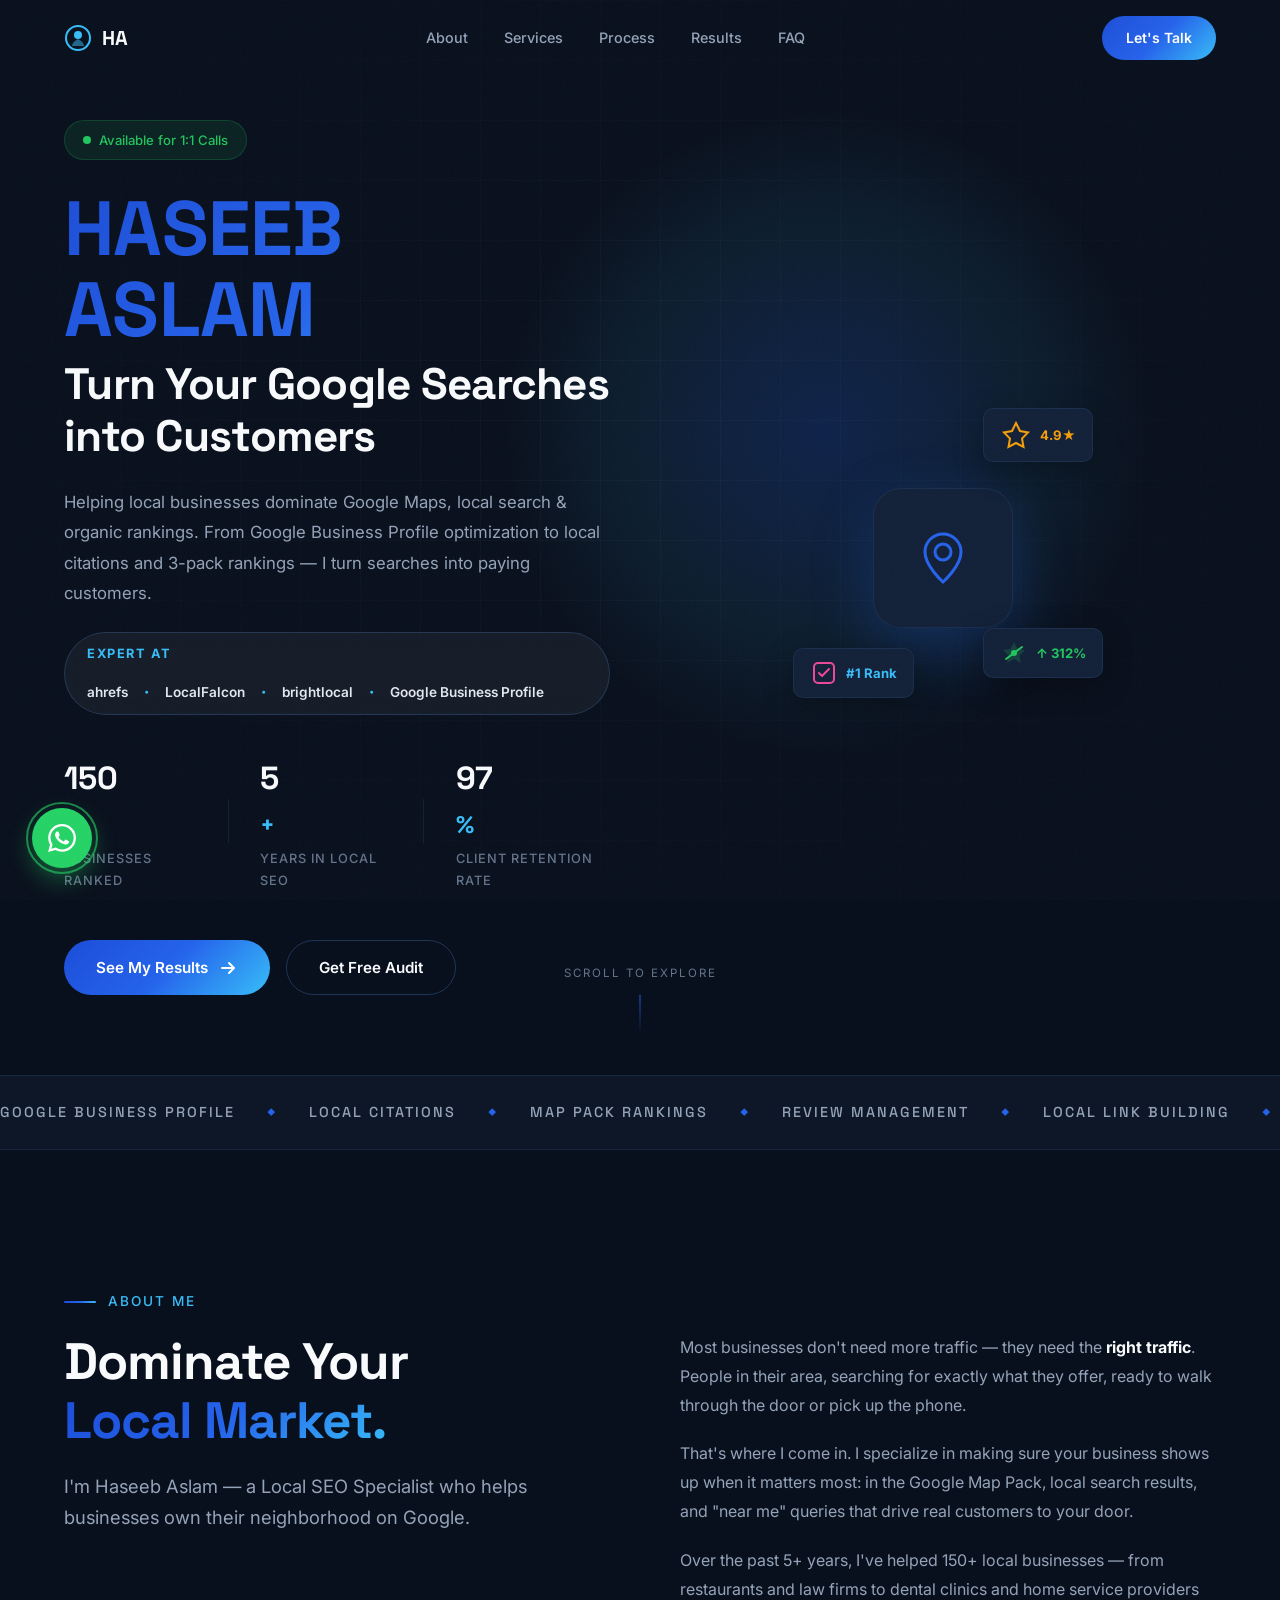
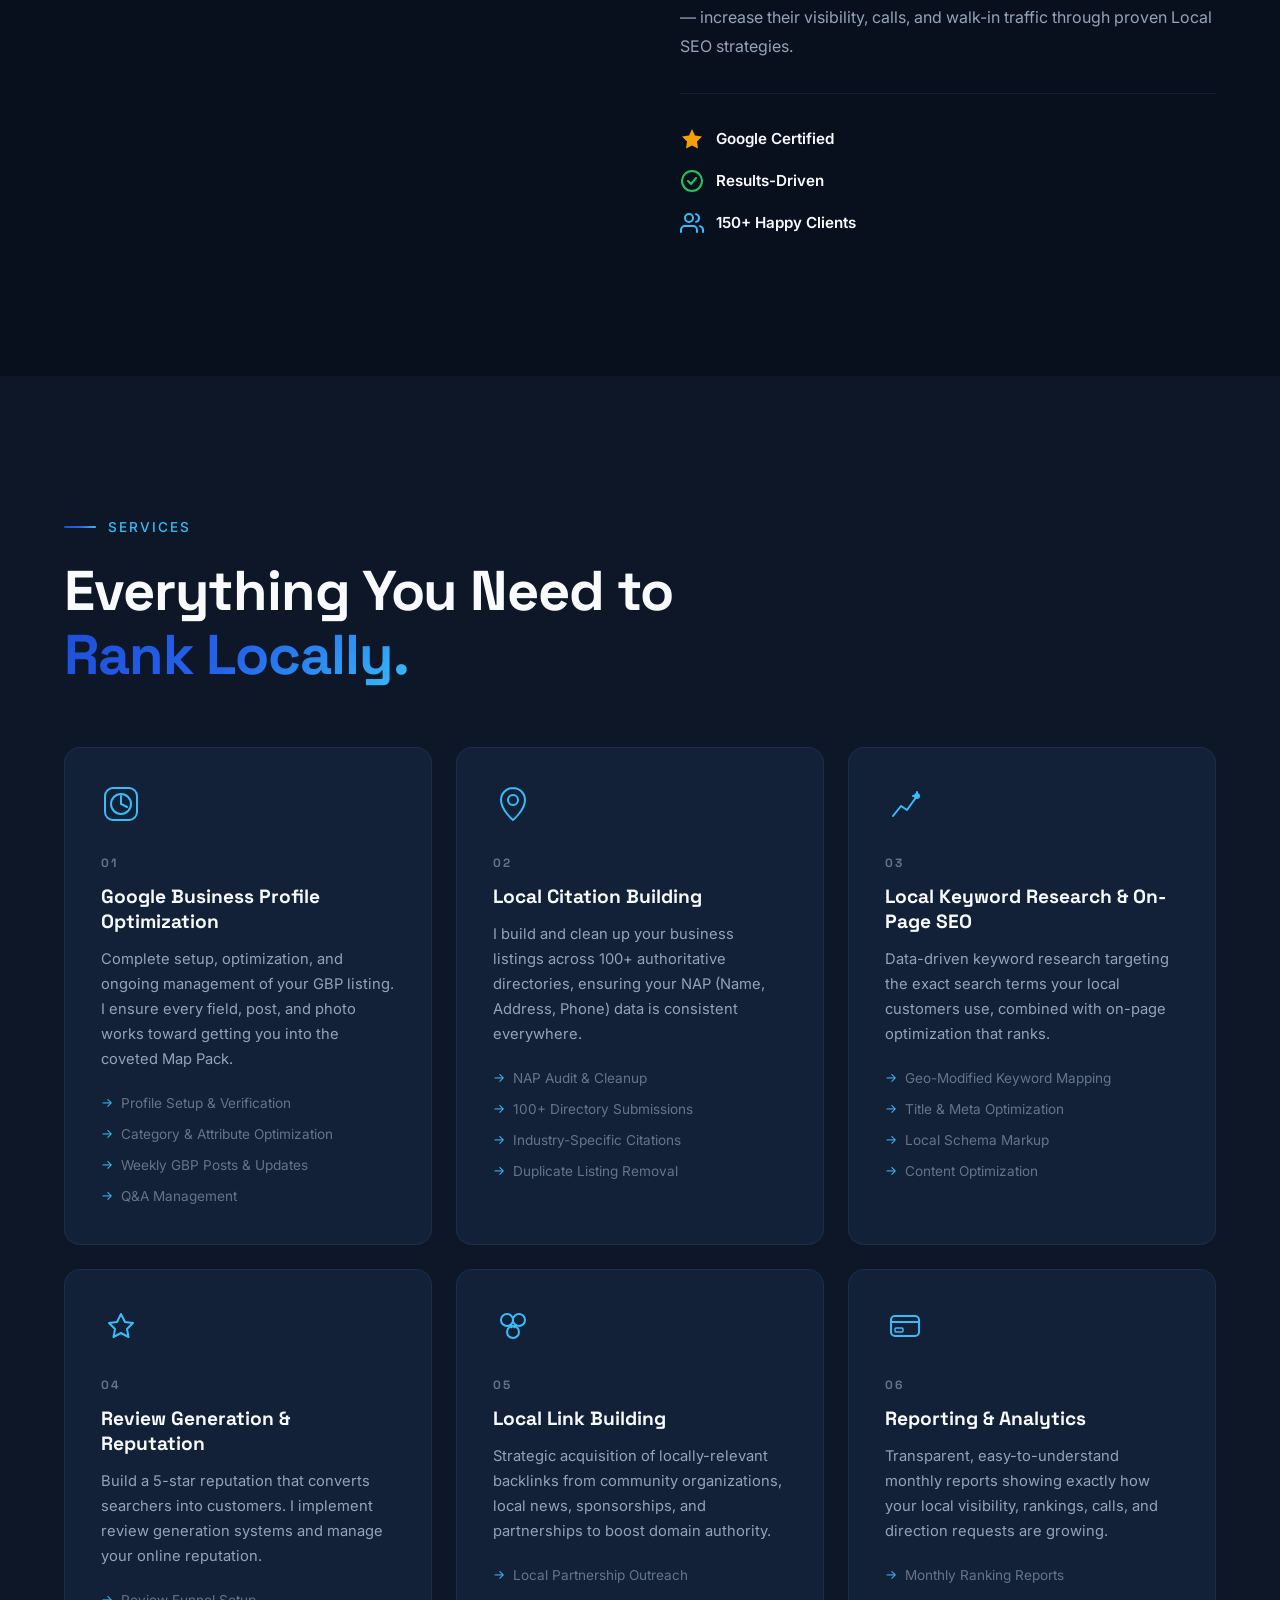
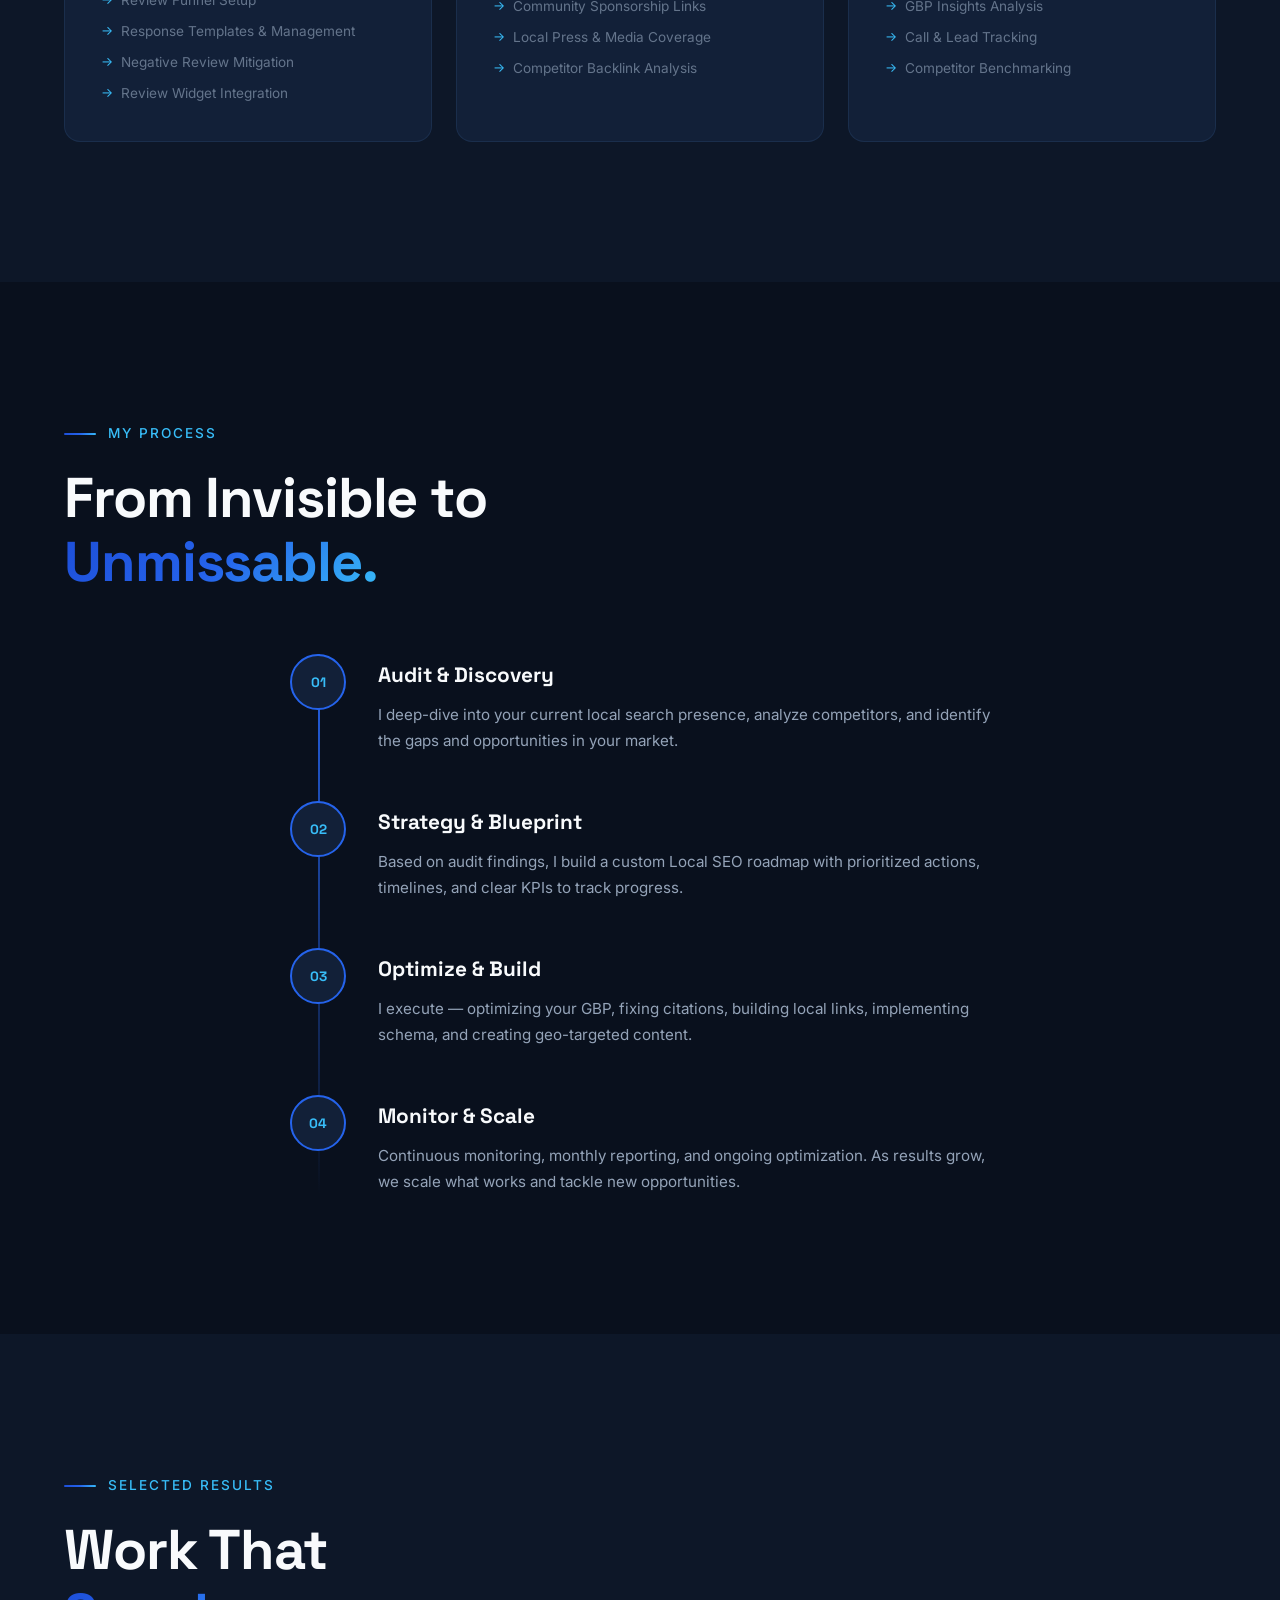
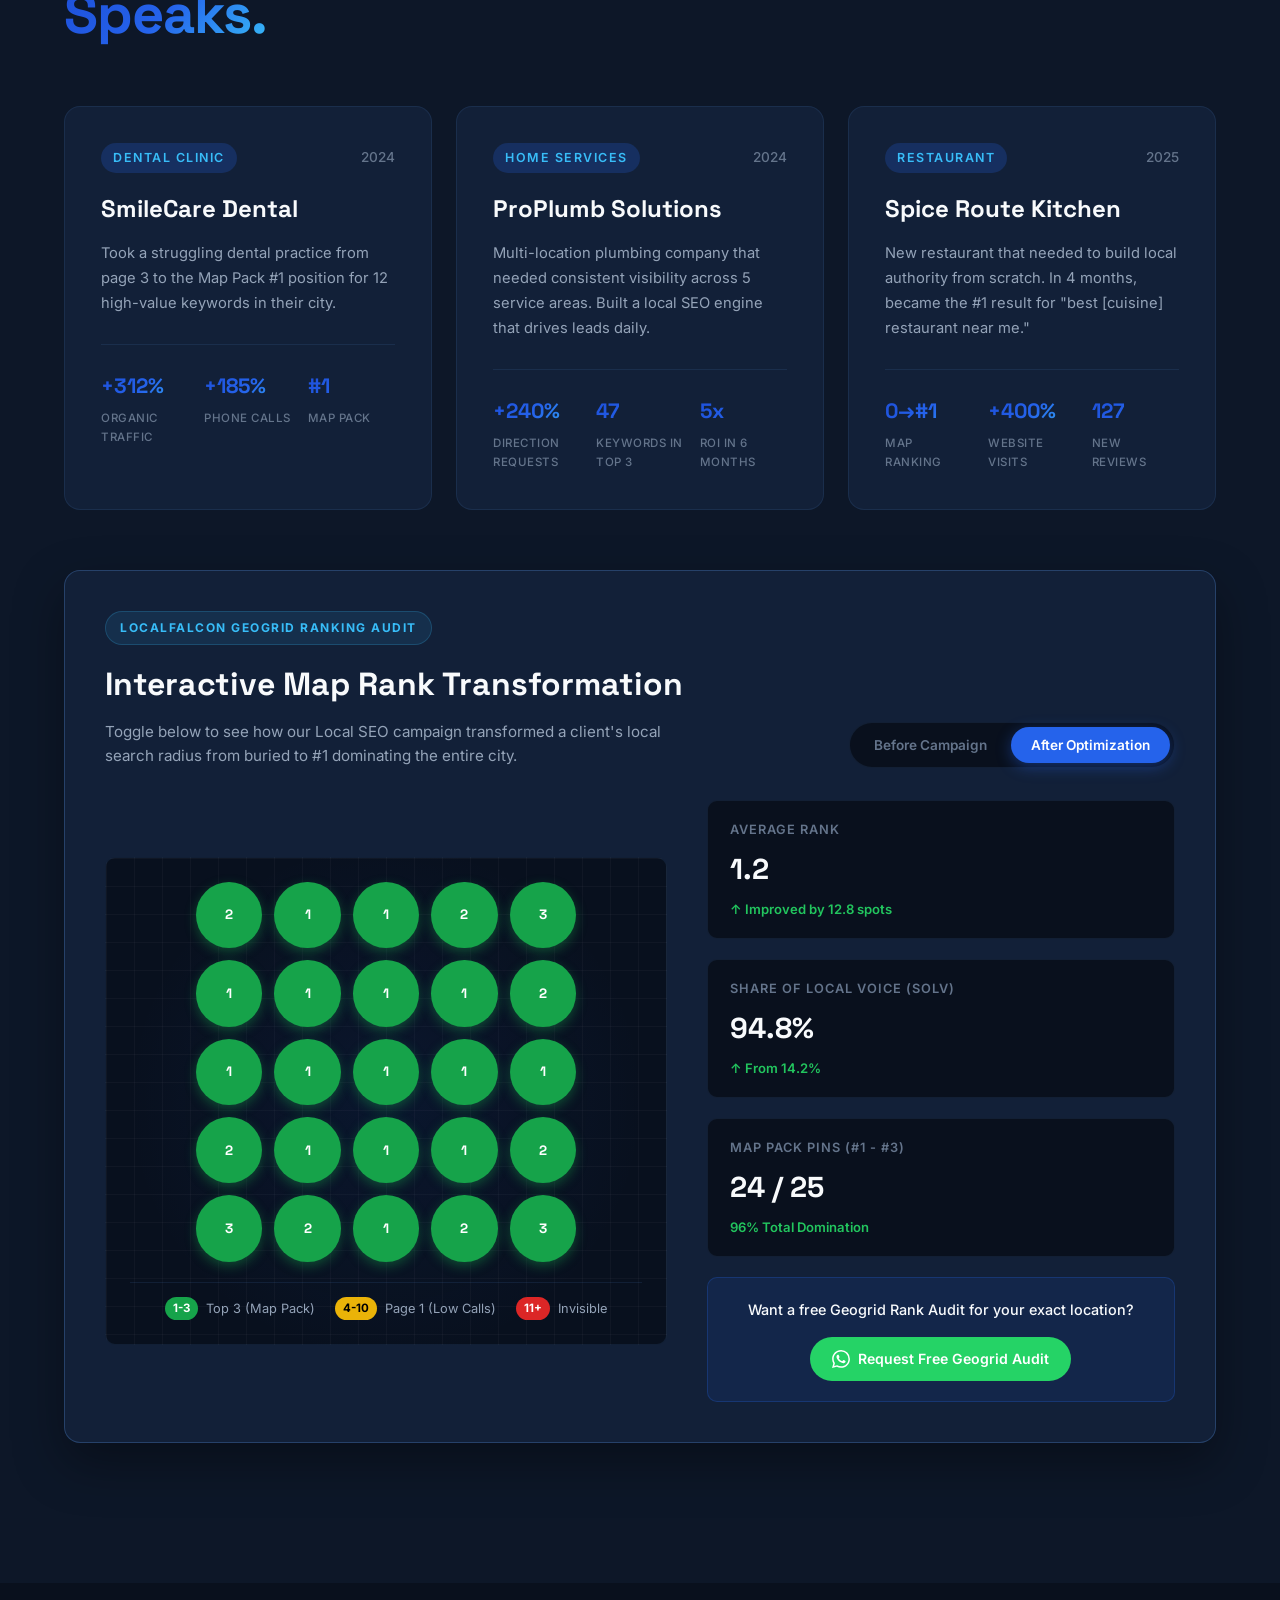
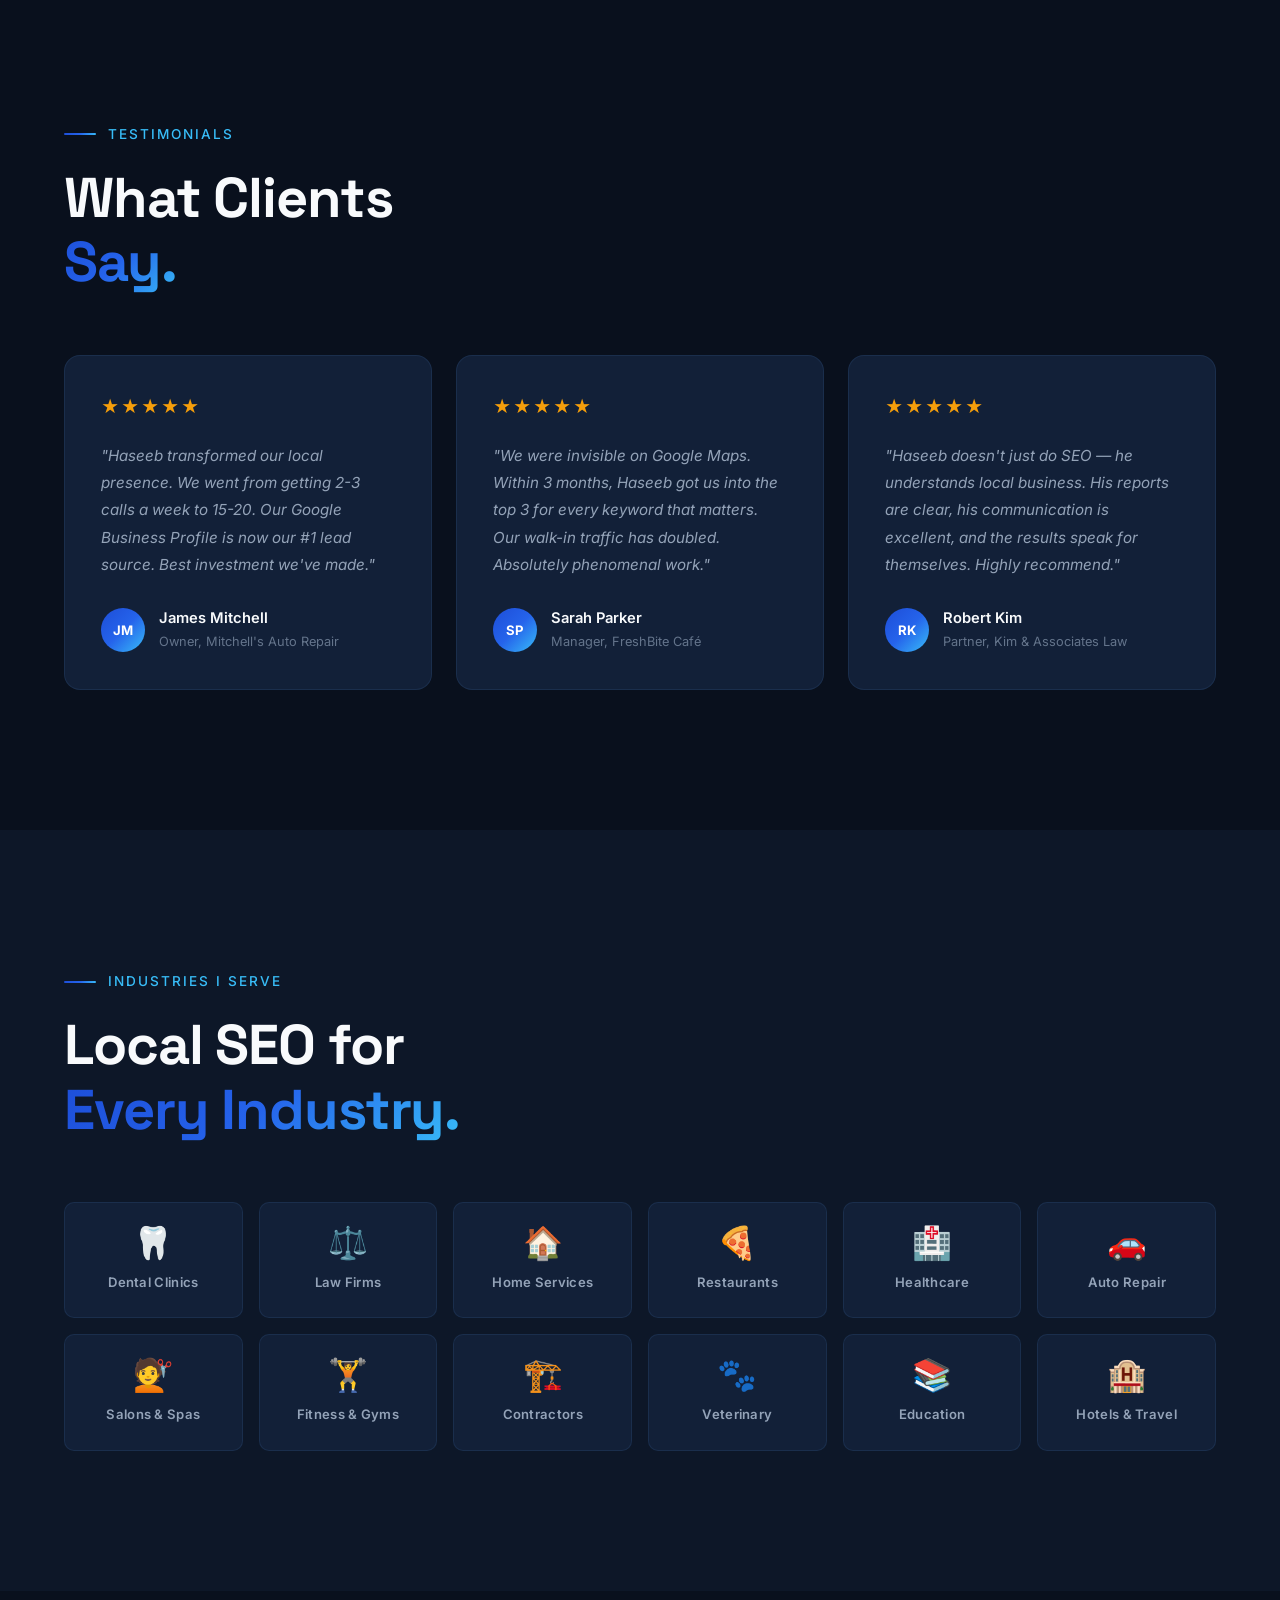
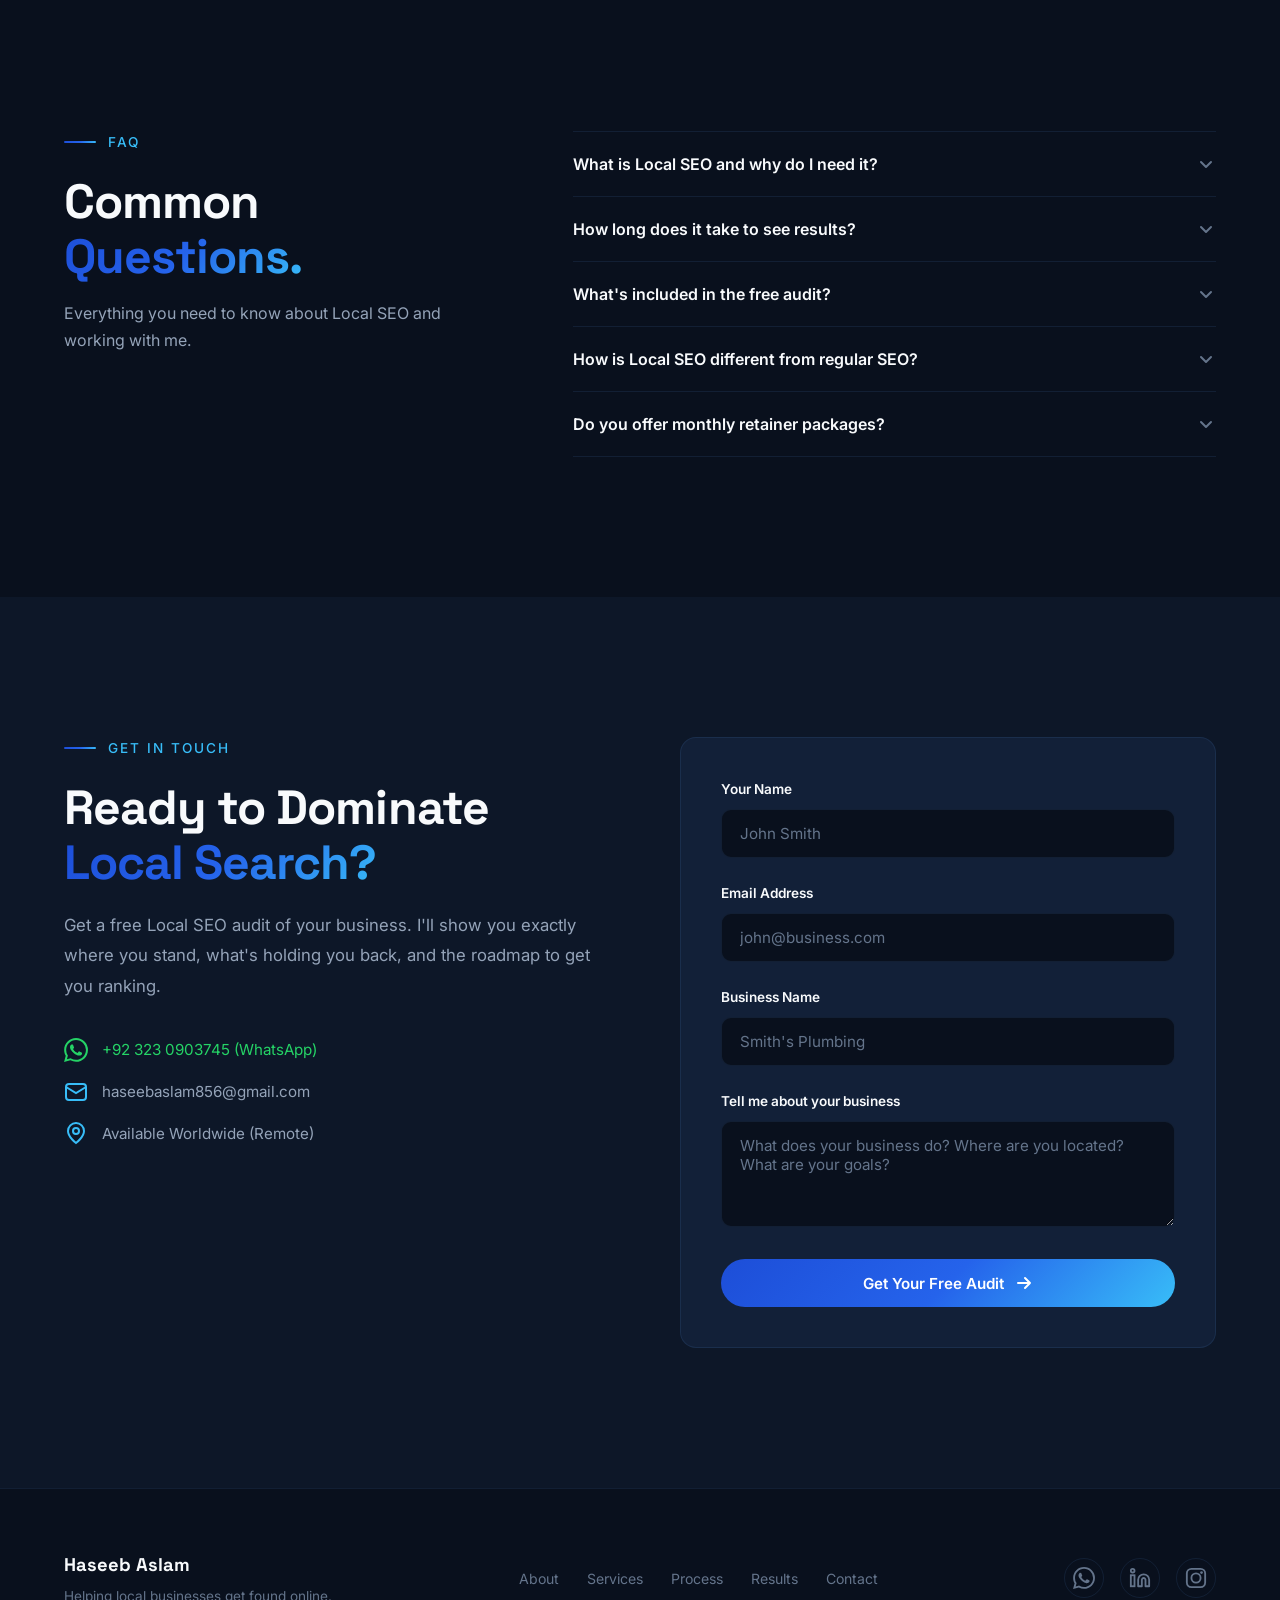
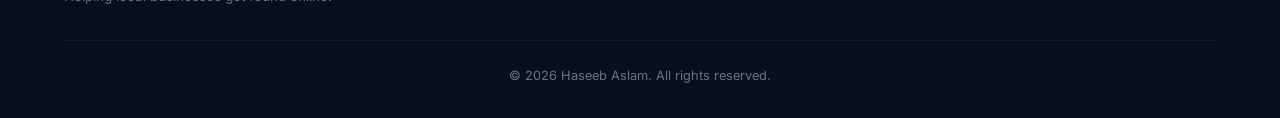
==== index.html @ febd7ab8 "Initial website upload" ====
<!DOCTYPE html>
<html lang="en">
<head>
    <meta charset="UTF-8">
    <meta name="viewport" content="width=device-width, initial-scale=1.0">
    <title>Haseeb Aslam — Local SEO Specialist</title>
    <meta name="description" content="Haseeb Aslam is a Local SEO Specialist helping businesses dominate local search results, drive foot traffic, and grow revenue through proven SEO strategies.">
    <!-- Open Graph -->
    <meta property="og:title" content="Haseeb Aslam — Local SEO Specialist">
    <meta property="og:description" content="I help local businesses get found online. Google Business Profile optimization, local citations, map pack rankings, and more.">
    <meta property="og:type" content="website">
    <meta property="og:url" content="https://haseebaslam.com">
    <!-- Twitter Card -->
    <meta name="twitter:card" content="summary_large_image">
    <meta name="twitter:title" content="Haseeb Aslam — Local SEO Specialist">
    <meta name="twitter:description" content="I help local businesses get found online. Google Business Profile optimization, local citations, map pack rankings, and more.">
    <link rel="preconnect" href="https://fonts.googleapis.com">
    <link rel="preconnect" href="https://fonts.gstatic.com" crossorigin>
    <link href="https://fonts.googleapis.com/css2?family=Inter:wght@300;400;500;600;700;800;900&family=Space+Grotesk:wght@400;500;600;700&display=swap" rel="stylesheet">
    <link rel="stylesheet" href="styles.css">
    <link rel="icon" type="image/svg+xml" href="data:image/svg+xml,<svg xmlns='http://www.w3.org/2000/svg' viewBox='0 0 100 100'><text y='.9em' font-size='90'>📍</text></svg>">
</head>
<body>
    <!-- Preloader -->
    <div class="preloader" id="preloader">
        <div class="preloader-content">
            <div class="preloader-logo">HA</div>
            <div class="preloader-bar">
                <div class="preloader-progress"></div>
            </div>
        </div>
    </div>

    <!-- Noise Overlay -->
    <div class="noise-overlay"></div>

    <!-- WhatsApp Floating Button -->
    <a href="https://wa.me/923230903745?text=Hi%20Haseeb,%20I'm%20interested%20in%20your%20Local%20SEO%20services!" target="_blank" rel="noopener noreferrer" class="whatsapp-float" aria-label="Chat on WhatsApp">
        <svg width="28" height="28" viewBox="0 0 24 24" fill="currentColor">
            <path d="M17.472 14.382c-.297-.149-1.758-.867-2.03-.967-.273-.099-.471-.148-.67.15-.197.297-.767.966-.94 1.164-.173.199-.347.223-.644.075-.297-.15-1.255-.463-2.39-1.475-.883-.788-1.48-1.761-1.653-2.059-.173-.297-.018-.458.13-.606.134-.133.298-.347.446-.52.149-.174.198-.298.298-.497.099-.198.05-.371-.025-.52-.075-.149-.669-1.612-.916-2.207-.242-.579-.487-.5-.669-.51-.173-.008-.371-.01-.57-.01-.198 0-.52.074-.792.372-.272.297-1.04 1.016-1.04 2.479 0 1.462 1.065 2.875 1.213 3.074.149.198 2.096 3.2 5.077 4.487.709.306 1.262.489 1.694.625.712.227 1.36.195 1.871.118.571-.085 1.758-.719 2.006-1.413.248-.694.248-1.289.173-1.413-.074-.124-.272-.198-.57-.347m-5.421 7.403h-.004a9.87 9.87 0 01-5.031-1.378l-.361-.214-3.741.982.998-3.648-.235-.374a9.86 9.86 0 01-1.51-5.26c.001-5.45 4.436-9.884 9.888-9.884 2.64 0 5.122 1.03 6.988 2.898a9.825 9.825 0 012.893 6.994c-.003 5.45-4.437 9.884-9.885 9.884m8.413-18.297A11.815 11.815 0 0012.05 0C5.495 0 .16 5.335.157 11.892c0 2.096.547 4.142 1.588 5.945L.057 24l6.305-1.654a11.882 11.882 0 005.683 1.448h.005c6.554 0 11.89-5.335 11.893-11.893a11.82 11.82 0 00-3.48-8.413z"/>
        </svg>
        <span class="whatsapp-tooltip">Chat with Haseeb</span>
    </a>

    <!-- Back to Top -->
    <button class="back-to-top" id="backToTop" aria-label="Back to top">
        <svg width="20" height="20" viewBox="0 0 20 20" fill="none">
            <path d="M10 16V4M10 4L5 9M10 4L15 9" stroke="currentColor" stroke-width="2" stroke-linecap="round" stroke-linejoin="round"/>
        </svg>
    </button>

    <!-- Cursor Glow -->
    <div class="cursor-glow" id="cursorGlow"></div>

    <!-- Skip to Content (a11y) -->
    <a href="#hero" class="skip-to-content">Skip to content</a>

    <!-- Navigation -->
    <nav class="navbar" id="navbar">
        <div class="nav-container">
            <a href="#" class="nav-logo">
                <span class="logo-icon">
                    <svg width="28" height="28" viewBox="0 0 28 28" fill="none">
                        <circle cx="14" cy="14" r="12" stroke="currentColor" stroke-width="2"/>
                        <circle cx="14" cy="11" r="4" fill="currentColor"/>
                        <path d="M14 15C14 15 8 18 8 22H20C20 18 14 15 14 15Z" fill="currentColor" opacity="0.5"/>
                    </svg>
                </span>
                <span class="logo-text">HA</span>
            </a>
            <ul class="nav-links">
                <li><a href="#about">About</a></li>
                <li><a href="#services">Services</a></li>
                <li><a href="#process">Process</a></li>
                <li><a href="#results">Results</a></li>
                <li><a href="#faq">FAQ</a></li>
            </ul>
            <a href="#contact" class="nav-cta">Let's Talk</a>
            <button class="nav-toggle" id="navToggle" aria-label="Toggle menu">
                <span></span>
                <span></span>
                <span></span>
            </button>
        </div>
    </nav>

    <!-- Mobile Menu -->
    <div class="mobile-menu" id="mobileMenu">
        <ul class="mobile-links">
            <li><a href="#about">About</a></li>
            <li><a href="#services">Services</a></li>
            <li><a href="#process">Process</a></li>
            <li><a href="#results">Results</a></li>
            <li><a href="#testimonials">Reviews</a></li>
            <li><a href="#contact" class="mobile-cta">Let's Talk</a></li>
        </ul>
    </div>

    <!-- Hero Section -->
    <section class="hero" id="hero">
        <div class="hero-bg-grid"></div>
        <div class="hero-glow"></div>
        <div class="container">
            <div class="hero-content">
                <div class="hero-badge" data-animate="fade-up">
                    <span class="badge-dot"></span>
                    Available for 1:1 Calls
                </div>
                <h1 class="hero-title" data-animate="fade-up" data-delay="100">
                    <span class="hero-name">HASEEB ASLAM</span>
                    <span class="hero-role">Turn Your Google Searches into Customers</span>
                </h1>
                <p class="hero-description" data-animate="fade-up" data-delay="200">
                    Helping local businesses dominate Google Maps, local search & organic rankings. 
                    From Google Business Profile optimization to local citations and 3-pack rankings — 
                    I turn searches into paying customers.
                </p>
                <div class="hero-tools-badge" data-animate="fade-up" data-delay="250">
                    <span class="hero-tools-label">Expert at</span>
                    <div class="hero-tools-list">
                        <span class="tool-chip">ahrefs</span>
                        <span class="tool-chip-dot">•</span>
                        <span class="tool-chip">LocalFalcon</span>
                        <span class="tool-chip-dot">•</span>
                        <span class="tool-chip">brightlocal</span>
                        <span class="tool-chip-dot">•</span>
                        <span class="tool-chip">Google Business Profile</span>
                    </div>
                </div>
                <div class="hero-stats" data-animate="fade-up" data-delay="300">
                    <div class="stat">
                        <span class="stat-number" data-count="150">0</span><span class="stat-plus">+</span>
                        <span class="stat-label">Businesses Ranked</span>
                    </div>
                    <div class="stat-divider"></div>
                    <div class="stat">
                        <span class="stat-number" data-count="5">0</span><span class="stat-plus">+</span>
                        <span class="stat-label">Years in Local SEO</span>
                    </div>
                    <div class="stat-divider"></div>
                    <div class="stat">
                        <span class="stat-number" data-count="97">0</span><span class="stat-percent">%</span>
                        <span class="stat-label">Client Retention Rate</span>
                    </div>
                </div>
                <div class="hero-actions" data-animate="fade-up" data-delay="400">
                    <a href="#results" class="btn btn-primary">
                        <span>See My Results</span>
                        <svg width="20" height="20" viewBox="0 0 20 20" fill="none">
                            <path d="M4 10H16M16 10L11 5M16 10L11 15" stroke="currentColor" stroke-width="2" stroke-linecap="round" stroke-linejoin="round"/>
                        </svg>
                    </a>
                    <a href="#contact" class="btn btn-secondary">Get Free Audit</a>
                </div>
            </div>
            <div class="hero-visual" data-animate="fade-up" data-delay="300">
                <div class="hero-icon-cluster">
                    <div class="icon-card icon-card-main">
                        <svg width="64" height="64" viewBox="0 0 64 64" fill="none">
                            <path d="M32 8C22.06 8 14 16.06 14 26C14 40 32 56 32 56S50 40 50 26C50 16.06 41.94 8 32 8Z" stroke="url(#pin-grad)" stroke-width="3" fill="none"/>
                            <circle cx="32" cy="26" r="8" stroke="url(#pin-grad)" stroke-width="3" fill="none"/>
                            <defs>
                                <linearGradient id="pin-grad" x1="14" y1="8" x2="50" y2="56">
                                    <stop stop-color="#2563eb"/>
                                    <stop offset="1" stop-color="#38bdf8"/>
                                </linearGradient>
                            </defs>
                        </svg>
                    </div>
                    <div class="icon-card icon-card-float icon-card-1">
                        <svg width="32" height="32" viewBox="0 0 32 32" fill="none">
                            <path d="M16 4L20 12L28 13.5L22 19.5L23.5 28L16 24L8.5 28L10 19.5L4 13.5L12 12L16 4Z" stroke="#f59e0b" stroke-width="2" fill="none"/>
                        </svg>
                        <span>4.9★</span>
                    </div>
                    <div class="icon-card icon-card-float icon-card-2">
                        <svg width="28" height="28" viewBox="0 0 28 28" fill="none">
                            <path d="M14 3L17.5 10L25 11L19.5 16.5L21 24L14 20L7 24L8.5 16.5L3 11L10.5 10L14 3Z" fill="#22c55e" opacity="0.2"/>
                            <path d="M6 20L14 14L22 8" stroke="#22c55e" stroke-width="2" stroke-linecap="round"/>
                            <circle cx="14" cy="14" r="3" fill="#22c55e"/>
                        </svg>
                        <span>↑ 312%</span>
                    </div>
                    <div class="icon-card icon-card-float icon-card-3">
                        <svg width="28" height="28" viewBox="0 0 28 28" fill="none">
                            <rect x="4" y="4" width="20" height="20" rx="4" stroke="#ec4899" stroke-width="2" fill="none"/>
                            <path d="M9 14L12 17L19 10" stroke="#ec4899" stroke-width="2" stroke-linecap="round" stroke-linejoin="round"/>
                        </svg>
                        <span>#1 Rank</span>
                    </div>
                </div>
            </div>
        </div>
        <div class="hero-scroll-indicator">
            <span>Scroll to explore</span>
            <div class="scroll-line"></div>
        </div>
    </section>

    <!-- Marquee / Trusted by -->
    <section class="marquee-section">
        <div class="marquee-track">
            <div class="marquee-content">
                <span>Google Business Profile</span>
                <span class="marquee-dot">◆</span>
                <span>Local Citations</span>
                <span class="marquee-dot">◆</span>
                <span>Map Pack Rankings</span>
                <span class="marquee-dot">◆</span>
                <span>Review Management</span>
                <span class="marquee-dot">◆</span>
                <span>Local Link Building</span>
                <span class="marquee-dot">◆</span>
                <span>On-Page SEO</span>
                <span class="marquee-dot">◆</span>
                <span>NAP Consistency</span>
                <span class="marquee-dot">◆</span>
                <span>Schema Markup</span>
                <span class="marquee-dot">◆</span>
                <span>Geo-Targeted Content</span>
                <span class="marquee-dot">◆</span>
                <span>Competitor Analysis</span>
                <span class="marquee-dot">◆</span>
                <!-- Duplicate for seamless loop -->
                <span>Google Business Profile</span>
                <span class="marquee-dot">◆</span>
                <span>Local Citations</span>
                <span class="marquee-dot">◆</span>
                <span>Map Pack Rankings</span>
                <span class="marquee-dot">◆</span>
                <span>Review Management</span>
                <span class="marquee-dot">◆</span>
                <span>Local Link Building</span>
                <span class="marquee-dot">◆</span>
                <span>On-Page SEO</span>
                <span class="marquee-dot">◆</span>
                <span>NAP Consistency</span>
                <span class="marquee-dot">◆</span>
                <span>Schema Markup</span>
                <span class="marquee-dot">◆</span>
                <span>Geo-Targeted Content</span>
                <span class="marquee-dot">◆</span>
                <span>Competitor Analysis</span>
                <span class="marquee-dot">◆</span>
            </div>
        </div>
    </section>

    <!-- About Section -->
    <section class="about" id="about">
        <div class="container">
            <div class="section-label" data-animate="fade-up">
                <span class="label-line"></span>
                <span>About Me</span>
            </div>
            <div class="about-grid">
                <div class="about-left" data-animate="fade-up" data-delay="100">
                    <h2 class="about-title">
                        Dominate Your<br>
                        <span class="text-gradient">Local Market.</span>
                    </h2>
                    <p class="about-tagline">I'm Haseeb Aslam — a Local SEO Specialist who helps businesses own their neighborhood on Google.</p>
                </div>
                <div class="about-right" data-animate="fade-up" data-delay="200">
                    <p>Most businesses don't need more traffic — they need the <strong>right traffic</strong>. People in their area, searching for exactly what they offer, ready to walk through the door or pick up the phone.</p>
                    <p>That's where I come in. I specialize in making sure your business shows up when it matters most: in the Google Map Pack, local search results, and "near me" queries that drive real customers to your door.</p>
                    <p>Over the past 5+ years, I've helped 150+ local businesses — from restaurants and law firms to dental clinics and home service providers — increase their visibility, calls, and walk-in traffic through proven Local SEO strategies.</p>
                    <div class="about-highlights">
                        <div class="highlight">
                            <svg width="24" height="24" viewBox="0 0 24 24" fill="none">
                                <path d="M12 2L15 8.5L22 9.5L17 14.5L18 21.5L12 18.5L6 21.5L7 14.5L2 9.5L9 8.5L12 2Z" fill="#f59e0b"/>
                            </svg>
                            <span>Google Certified</span>
                        </div>
                        <div class="highlight">
                            <svg width="24" height="24" viewBox="0 0 24 24" fill="none">
                                <path d="M12 22C17.5228 22 22 17.5228 22 12C22 6.47715 17.5228 2 12 2C6.47715 2 2 6.47715 2 12C2 17.5228 6.47715 22 12 22Z" stroke="#22c55e" stroke-width="2"/>
                                <path d="M8 12L11 15L16 9" stroke="#22c55e" stroke-width="2" stroke-linecap="round" stroke-linejoin="round"/>
                            </svg>
                            <span>Results-Driven</span>
                        </div>
                        <div class="highlight">
                            <svg width="24" height="24" viewBox="0 0 24 24" fill="none">
                                <path d="M17 21V19C17 16.7909 15.2091 15 13 15H5C2.79086 15 1 16.7909 1 19V21" stroke="#38bdf8" stroke-width="2" stroke-linecap="round"/>
                                <circle cx="9" cy="7" r="4" stroke="#38bdf8" stroke-width="2"/>
                                <path d="M23 21V19C23 17.1362 21.7252 15.5701 20 15.126" stroke="#38bdf8" stroke-width="2" stroke-linecap="round"/>
                                <path d="M16 3.12602C17.7252 3.57006 19 5.13616 19 7C19 8.86384 17.7252 10.4299 16 10.874" stroke="#38bdf8" stroke-width="2" stroke-linecap="round"/>
                            </svg>
                            <span>150+ Happy Clients</span>
                        </div>
                    </div>
                </div>
            </div>
        </div>
    </section>

    <!-- Services Section -->
    <section class="services" id="services">
        <div class="container">
            <div class="section-label" data-animate="fade-up">
                <span class="label-line"></span>
                <span>Services</span>
            </div>
            <h2 class="section-title" data-animate="fade-up" data-delay="100">
                Everything You Need to<br>
                <span class="text-gradient">Rank Locally.</span>
            </h2>
            <div class="services-grid">
                <div class="service-card" data-animate="fade-up" data-delay="150">
                    <div class="service-icon">
                        <svg width="40" height="40" viewBox="0 0 40 40" fill="none">
                            <rect x="4" y="4" width="32" height="32" rx="8" stroke="currentColor" stroke-width="2"/>
                            <path d="M20 12V20L26 23" stroke="currentColor" stroke-width="2" stroke-linecap="round"/>
                            <circle cx="20" cy="20" r="10" stroke="currentColor" stroke-width="2"/>
                        </svg>
                    </div>
                    <div class="service-number">01</div>
                    <h3>Google Business Profile Optimization</h3>
                    <p>Complete setup, optimization, and ongoing management of your GBP listing. I ensure every field, post, and photo works toward getting you into the coveted Map Pack.</p>
                    <ul class="service-features">
                        <li>Profile Setup & Verification</li>
                        <li>Category & Attribute Optimization</li>
                        <li>Weekly GBP Posts & Updates</li>
                        <li>Q&A Management</li>
                    </ul>
                </div>
                <div class="service-card" data-animate="fade-up" data-delay="200">
                    <div class="service-icon">
                        <svg width="40" height="40" viewBox="0 0 40 40" fill="none">
                            <path d="M20 4C13.37 4 8 9.37 8 16C8 26 20 36 20 36S32 26 32 16C32 9.37 26.63 4 20 4Z" stroke="currentColor" stroke-width="2"/>
                            <circle cx="20" cy="16" r="5" stroke="currentColor" stroke-width="2"/>
                        </svg>
                    </div>
                    <div class="service-number">02</div>
                    <h3>Local Citation Building</h3>
                    <p>I build and clean up your business listings across 100+ authoritative directories, ensuring your NAP (Name, Address, Phone) data is consistent everywhere.</p>
                    <ul class="service-features">
                        <li>NAP Audit & Cleanup</li>
                        <li>100+ Directory Submissions</li>
                        <li>Industry-Specific Citations</li>
                        <li>Duplicate Listing Removal</li>
                    </ul>
                </div>
                <div class="service-card" data-animate="fade-up" data-delay="250">
                    <div class="service-icon">
                        <svg width="40" height="40" viewBox="0 0 40 40" fill="none">
                            <path d="M8 32L16 22L22 26L32 12" stroke="currentColor" stroke-width="2" stroke-linecap="round" stroke-linejoin="round"/>
                            <circle cx="32" cy="12" r="3" fill="currentColor"/>
                            <path d="M28 12H32V8" stroke="currentColor" stroke-width="2" stroke-linecap="round"/>
                        </svg>
                    </div>
                    <div class="service-number">03</div>
                    <h3>Local Keyword Research & On-Page SEO</h3>
                    <p>Data-driven keyword research targeting the exact search terms your local customers use, combined with on-page optimization that ranks.</p>
                    <ul class="service-features">
                        <li>Geo-Modified Keyword Mapping</li>
                        <li>Title & Meta Optimization</li>
                        <li>Local Schema Markup</li>
                        <li>Content Optimization</li>
                    </ul>
                </div>
                <div class="service-card" data-animate="fade-up" data-delay="300">
                    <div class="service-icon">
                        <svg width="40" height="40" viewBox="0 0 40 40" fill="none">
                            <path d="M20 8L24 16L32 17L26 23L27.5 31L20 27L12.5 31L14 23L8 17L16 16L20 8Z" stroke="currentColor" stroke-width="2" stroke-linejoin="round"/>
                        </svg>
                    </div>
                    <div class="service-number">04</div>
                    <h3>Review Generation & Reputation</h3>
                    <p>Build a 5-star reputation that converts searchers into customers. I implement review generation systems and manage your online reputation.</p>
                    <ul class="service-features">
                        <li>Review Funnel Setup</li>
                        <li>Response Templates & Management</li>
                        <li>Negative Review Mitigation</li>
                        <li>Review Widget Integration</li>
                    </ul>
                </div>
                <div class="service-card" data-animate="fade-up" data-delay="350">
                    <div class="service-icon">
                        <svg width="40" height="40" viewBox="0 0 40 40" fill="none">
                            <circle cx="14" cy="14" r="6" stroke="currentColor" stroke-width="2"/>
                            <circle cx="26" cy="14" r="6" stroke="currentColor" stroke-width="2"/>
                            <circle cx="20" cy="26" r="6" stroke="currentColor" stroke-width="2"/>
                            <path d="M17 18L19 22" stroke="currentColor" stroke-width="2"/>
                            <path d="M23 18L21 22" stroke="currentColor" stroke-width="2"/>
                        </svg>
                    </div>
                    <div class="service-number">05</div>
                    <h3>Local Link Building</h3>
                    <p>Strategic acquisition of locally-relevant backlinks from community organizations, local news, sponsorships, and partnerships to boost domain authority.</p>
                    <ul class="service-features">
                        <li>Local Partnership Outreach</li>
                        <li>Community Sponsorship Links</li>
                        <li>Local Press & Media Coverage</li>
                        <li>Competitor Backlink Analysis</li>
                    </ul>
                </div>
                <div class="service-card" data-animate="fade-up" data-delay="400">
                    <div class="service-icon">
                        <svg width="40" height="40" viewBox="0 0 40 40" fill="none">
                            <rect x="6" y="10" width="28" height="20" rx="4" stroke="currentColor" stroke-width="2"/>
                            <path d="M6 16H34" stroke="currentColor" stroke-width="2"/>
                            <rect x="10" y="22" width="8" height="4" rx="1" stroke="currentColor" stroke-width="1.5"/>
                        </svg>
                    </div>
                    <div class="service-number">06</div>
                    <h3>Reporting & Analytics</h3>
                    <p>Transparent, easy-to-understand monthly reports showing exactly how your local visibility, rankings, calls, and direction requests are growing.</p>
                    <ul class="service-features">
                        <li>Monthly Ranking Reports</li>
                        <li>GBP Insights Analysis</li>
                        <li>Call & Lead Tracking</li>
                        <li>Competitor Benchmarking</li>
                    </ul>
                </div>
            </div>
        </div>
    </section>

    <!-- Process Section -->
    <section class="process" id="process">
        <div class="container">
            <div class="section-label" data-animate="fade-up">
                <span class="label-line"></span>
                <span>My Process</span>
            </div>
            <h2 class="section-title" data-animate="fade-up" data-delay="100">
                From Invisible to<br>
                <span class="text-gradient">Unmissable.</span>
            </h2>
            <div class="process-timeline">
                <div class="process-line"></div>
                <div class="process-step" data-animate="fade-up" data-delay="150">
                    <div class="step-number">01</div>
                    <div class="step-content">
                        <h3>Audit & Discovery</h3>
                        <p>I deep-dive into your current local search presence, analyze competitors, and identify the gaps and opportunities in your market.</p>
                    </div>
                </div>
                <div class="process-step" data-animate="fade-up" data-delay="200">
                    <div class="step-number">02</div>
                    <div class="step-content">
                        <h3>Strategy & Blueprint</h3>
                        <p>Based on audit findings, I build a custom Local SEO roadmap with prioritized actions, timelines, and clear KPIs to track progress.</p>
                    </div>
                </div>
                <div class="process-step" data-animate="fade-up" data-delay="250">
                    <div class="step-number">03</div>
                    <div class="step-content">
                        <h3>Optimize & Build</h3>
                        <p>I execute — optimizing your GBP, fixing citations, building local links, implementing schema, and creating geo-targeted content.</p>
                    </div>
                </div>
                <div class="process-step" data-animate="fade-up" data-delay="300">
                    <div class="step-number">04</div>
                    <div class="step-content">
                        <h3>Monitor & Scale</h3>
                        <p>Continuous monitoring, monthly reporting, and ongoing optimization. As results grow, we scale what works and tackle new opportunities.</p>
                    </div>
                </div>
            </div>
        </div>
    </section>

    <!-- Results / Case Studies Section -->
    <section class="results" id="results">
        <div class="container">
            <div class="section-label" data-animate="fade-up">
                <span class="label-line"></span>
                <span>Selected Results</span>
            </div>
            <h2 class="section-title" data-animate="fade-up" data-delay="100">
                Work That<br>
                <span class="text-gradient">Speaks.</span>
            </h2>
            <div class="results-grid">
                <div class="result-card" data-animate="fade-up" data-delay="150">
                    <div class="result-header">
                        <span class="result-category">Dental Clinic</span>
                        <span class="result-year">2024</span>
                    </div>
                    <h3 class="result-title">SmileCare Dental</h3>
                    <p class="result-desc">Took a struggling dental practice from page 3 to the Map Pack #1 position for 12 high-value keywords in their city.</p>
                    <div class="result-metrics">
                        <div class="metric">
                            <span class="metric-value">+312%</span>
                            <span class="metric-label">Organic Traffic</span>
                        </div>
                        <div class="metric">
                            <span class="metric-value">+185%</span>
                            <span class="metric-label">Phone Calls</span>
                        </div>
                        <div class="metric">
                            <span class="metric-value">#1</span>
                            <span class="metric-label">Map Pack</span>
                        </div>
                    </div>
                </div>
                <div class="result-card" data-animate="fade-up" data-delay="200">
                    <div class="result-header">
                        <span class="result-category">Home Services</span>
                        <span class="result-year">2024</span>
                    </div>
                    <h3 class="result-title">ProPlumb Solutions</h3>
                    <p class="result-desc">Multi-location plumbing company that needed consistent visibility across 5 service areas. Built a local SEO engine that drives leads daily.</p>
                    <div class="result-metrics">
                        <div class="metric">
                            <span class="metric-value">+240%</span>
                            <span class="metric-label">Direction Requests</span>
                        </div>
                        <div class="metric">
                            <span class="metric-value">47</span>
                            <span class="metric-label">Keywords in Top 3</span>
                        </div>
                        <div class="metric">
                            <span class="metric-value">5x</span>
                            <span class="metric-label">ROI in 6 Months</span>
                        </div>
                    </div>
                </div>
                <div class="result-card" data-animate="fade-up" data-delay="250">
                    <div class="result-header">
                        <span class="result-category">Restaurant</span>
                        <span class="result-year">2025</span>
                    </div>
                    <h3 class="result-title">Spice Route Kitchen</h3>
                    <p class="result-desc">New restaurant that needed to build local authority from scratch. In 4 months, became the #1 result for "best [cuisine] restaurant near me."</p>
                    <div class="result-metrics">
                        <div class="metric">
                            <span class="metric-value">0→#1</span>
                            <span class="metric-label">Map Ranking</span>
                        </div>
                        <div class="metric">
                            <span class="metric-value">+400%</span>
                            <span class="metric-label">Website Visits</span>
                        </div>
                        <div class="metric">
                            <span class="metric-value">127</span>
                            <span class="metric-label">New Reviews</span>
                        </div>
                    </div>
                </div>
            </div>

            <!-- Geogrid Rank Tracker Interactive Showcase -->
            <div class="geogrid-showcase" data-animate="fade-up" data-delay="300">
                <div class="geogrid-header">
                    <div>
                        <span class="geogrid-tag">LocalFalcon Geogrid Ranking Audit</span>
                        <h3 class="geogrid-title">Interactive Map Rank Transformation</h3>
                        <p class="geogrid-subtitle">Toggle below to see how our Local SEO campaign transformed a client's local search radius from buried to #1 dominating the entire city.</p>
                    </div>
                    <div class="geogrid-toggle">
                        <button type="button" class="geo-btn" id="geoBtnBefore" data-state="before">Before Campaign</button>
                        <button type="button" class="geo-btn active" id="geoBtnAfter" data-state="after">After Optimization</button>
                    </div>
                </div>
                <div class="geogrid-body">
                    <div class="geogrid-map-wrap">
                        <div class="geogrid-map" id="geogridMap">
                            <!-- 5x5 Matrix of geogrid rank pins -->
                        </div>
                        <div class="geogrid-legend">
                            <span class="legend-item"><span class="legend-pin pin-green">1-3</span> Top 3 (Map Pack)</span>
                            <span class="legend-item"><span class="legend-pin pin-yellow">4-10</span> Page 1 (Low Calls)</span>
                            <span class="legend-item"><span class="legend-pin pin-red">11+</span> Invisible</span>
                        </div>
                    </div>
                    <div class="geogrid-stats-panel">
                        <div class="geogrid-stat-box">
                            <span class="geo-stat-label">Average Rank</span>
                            <span class="geo-stat-value" id="geoStatRank">1.2</span>
                            <span class="geo-stat-diff positive" id="geoStatRankDiff">↑ Improved by 12.8 spots</span>
                        </div>
                        <div class="geogrid-stat-box">
                            <span class="geo-stat-label">Share of Local Voice (SoLV)</span>
                            <span class="geo-stat-value" id="geoStatSolv">94.8%</span>
                            <span class="geo-stat-diff positive" id="geoStatSolvDiff">↑ From 14.2%</span>
                        </div>
                        <div class="geogrid-stat-box">
                            <span class="geo-stat-label">Map Pack Pins (#1 - #3)</span>
                            <span class="geo-stat-value" id="geoStatPins">24 / 25</span>
                            <span class="geo-stat-diff positive" id="geoStatPinsDiff">96% Total Domination</span>
                        </div>
                        <div class="geogrid-cta">
                            <p>Want a free Geogrid Rank Audit for your exact location?</p>
                            <a href="https://wa.me/923230903745?text=Hi%20Haseeb,%20can%20you%20run%20a%20free%20Geogrid%20Rank%20Audit%20for%20my%20business?" target="_blank" rel="noopener noreferrer" class="btn btn-whatsapp-direct">
                                <svg width="18" height="18" viewBox="0 0 24 24" fill="currentColor">
                                    <path d="M17.472 14.382c-.297-.149-1.758-.867-2.03-.967-.273-.099-.471-.148-.67.15-.197.297-.767.966-.94 1.164-.173.199-.347.223-.644.075-.297-.15-1.255-.463-2.39-1.475-.883-.788-1.48-1.761-1.653-2.059-.173-.297-.018-.458.13-.606.134-.133.298-.347.446-.52.149-.174.198-.298.298-.497.099-.198.05-.371-.025-.52-.075-.149-.669-1.612-.916-2.207-.242-.579-.487-.5-.669-.51-.173-.008-.371-.01-.57-.01-.198 0-.52.074-.792.372-.272.297-1.04 1.016-1.04 2.479 0 1.462 1.065 2.875 1.213 3.074.149.198 2.096 3.2 5.077 4.487.709.306 1.262.489 1.694.625.712.227 1.36.195 1.871.118.571-.085 1.758-.719 2.006-1.413.248-.694.248-1.289.173-1.413-.074-.124-.272-.198-.57-.347m-5.421 7.403h-.004a9.87 9.87 0 01-5.031-1.378l-.361-.214-3.741.982.998-3.648-.235-.374a9.86 9.86 0 01-1.51-5.26c.001-5.45 4.436-9.884 9.888-9.884 2.64 0 5.122 1.03 6.988 2.898a9.825 9.825 0 012.893 6.994c-.003 5.45-4.437 9.884-9.885 9.884m8.413-18.297A11.815 11.815 0 0012.05 0C5.495 0 .16 5.335.157 11.892c0 2.096.547 4.142 1.588 5.945L.057 24l6.305-1.654a11.882 11.882 0 005.683 1.448h.005c6.554 0 11.89-5.335 11.893-11.893a11.82 11.82 0 00-3.48-8.413z"/>
                                </svg>
                                <span>Request Free Geogrid Audit</span>
                            </a>
                        </div>
                    </div>
                </div>
            </div>
        </div>
    </section>

    <!-- Testimonials Section -->
    <section class="testimonials" id="testimonials">
        <div class="container">
            <div class="section-label" data-animate="fade-up">
                <span class="label-line"></span>
                <span>Testimonials</span>
            </div>
            <h2 class="section-title" data-animate="fade-up" data-delay="100">
                What Clients<br>
                <span class="text-gradient">Say.</span>
            </h2>
            <div class="testimonials-grid">
                <div class="testimonial-card" data-animate="fade-up" data-delay="150">
                    <div class="testimonial-stars">★★★★★</div>
                    <p class="testimonial-text">"Haseeb transformed our local presence. We went from getting 2-3 calls a week to 15-20. Our Google Business Profile is now our #1 lead source. Best investment we've made."</p>
                    <div class="testimonial-author">
                        <div class="author-avatar">
                            <span>JM</span>
                        </div>
                        <div class="author-info">
                            <span class="author-name">James Mitchell</span>
                            <span class="author-role">Owner, Mitchell's Auto Repair</span>
                        </div>
                    </div>
                </div>
                <div class="testimonial-card" data-animate="fade-up" data-delay="200">
                    <div class="testimonial-stars">★★★★★</div>
                    <p class="testimonial-text">"We were invisible on Google Maps. Within 3 months, Haseeb got us into the top 3 for every keyword that matters. Our walk-in traffic has doubled. Absolutely phenomenal work."</p>
                    <div class="testimonial-author">
                        <div class="author-avatar">
                            <span>SP</span>
                        </div>
                        <div class="author-info">
                            <span class="author-name">Sarah Parker</span>
                            <span class="author-role">Manager, FreshBite Café</span>
                        </div>
                    </div>
                </div>
                <div class="testimonial-card" data-animate="fade-up" data-delay="250">
                    <div class="testimonial-stars">★★★★★</div>
                    <p class="testimonial-text">"Haseeb doesn't just do SEO — he understands local business. His reports are clear, his communication is excellent, and the results speak for themselves. Highly recommend."</p>
                    <div class="testimonial-author">
                        <div class="author-avatar">
                            <span>RK</span>
                        </div>
                        <div class="author-info">
                            <span class="author-name">Robert Kim</span>
                            <span class="author-role">Partner, Kim & Associates Law</span>
                        </div>
                    </div>
                </div>
            </div>
        </div>
    </section>

    <!-- Industries Section -->
    <section class="industries" id="industries">
        <div class="container">
            <div class="section-label" data-animate="fade-up">
                <span class="label-line"></span>
                <span>Industries I Serve</span>
            </div>
            <h2 class="section-title" data-animate="fade-up" data-delay="100">
                Local SEO for<br>
                <span class="text-gradient">Every Industry.</span>
            </h2>
            <div class="industries-grid" data-animate="fade-up" data-delay="200">
                <div class="industry-item">
                    <div class="industry-icon">🦷</div>
                    <span>Dental Clinics</span>
                </div>
                <div class="industry-item">
                    <div class="industry-icon">⚖️</div>
                    <span>Law Firms</span>
                </div>
                <div class="industry-item">
                    <div class="industry-icon">🏠</div>
                    <span>Home Services</span>
                </div>
                <div class="industry-item">
                    <div class="industry-icon">🍕</div>
                    <span>Restaurants</span>
                </div>
                <div class="industry-item">
                    <div class="industry-icon">🏥</div>
                    <span>Healthcare</span>
                </div>
                <div class="industry-item">
                    <div class="industry-icon">🚗</div>
                    <span>Auto Repair</span>
                </div>
                <div class="industry-item">
                    <div class="industry-icon">💇</div>
                    <span>Salons & Spas</span>
                </div>
                <div class="industry-item">
                    <div class="industry-icon">🏋️</div>
                    <span>Fitness & Gyms</span>
                </div>
                <div class="industry-item">
                    <div class="industry-icon">🏗️</div>
                    <span>Contractors</span>
                </div>
                <div class="industry-item">
                    <div class="industry-icon">🐾</div>
                    <span>Veterinary</span>
                </div>
                <div class="industry-item">
                    <div class="industry-icon">📚</div>
                    <span>Education</span>
                </div>
                <div class="industry-item">
                    <div class="industry-icon">🏨</div>
                    <span>Hotels & Travel</span>
                </div>
            </div>
        </div>
    </section>

    <!-- FAQ Section -->
    <section class="faq" id="faq">
        <div class="container">
            <div class="faq-wrapper">
                <div class="faq-left" data-animate="fade-up">
                    <div class="section-label">
                        <span class="label-line"></span>
                        <span>FAQ</span>
                    </div>
                    <h2 class="faq-title">
                        Common<br>
                        <span class="text-gradient">Questions.</span>
                    </h2>
                    <p class="faq-desc">Everything you need to know about Local SEO and working with me.</p>
                </div>
                <div class="faq-right" data-animate="fade-up" data-delay="150">
                    <div class="faq-item">
                        <button class="faq-question">
                            <span>What is Local SEO and why do I need it?</span>
                            <svg class="faq-chevron" width="20" height="20" viewBox="0 0 20 20" fill="none">
                                <path d="M5 8L10 13L15 8" stroke="currentColor" stroke-width="2" stroke-linecap="round" stroke-linejoin="round"/>
                            </svg>
                        </button>
                        <div class="faq-answer">
                            <p>Local SEO is the process of optimizing your online presence to attract more customers from relevant local searches. When someone searches "dentist near me" or "plumber in [your city]," Local SEO ensures YOUR business shows up — not your competitor's. 46% of all Google searches have local intent.</p>
                        </div>
                    </div>
                    <div class="faq-item">
                        <button class="faq-question">
                            <span>How long does it take to see results?</span>
                            <svg class="faq-chevron" width="20" height="20" viewBox="0 0 20 20" fill="none">
                                <path d="M5 8L10 13L15 8" stroke="currentColor" stroke-width="2" stroke-linecap="round" stroke-linejoin="round"/>
                            </svg>
                        </button>
                        <div class="faq-answer">
                            <p>Most clients see noticeable improvements within 30-60 days, with significant results in 3-6 months. Unlike paid ads, Local SEO builds a compounding asset — the longer we optimize, the stronger your presence becomes. I'll set clear expectations during our initial consultation.</p>
                        </div>
                    </div>
                    <div class="faq-item">
                        <button class="faq-question">
                            <span>What's included in the free audit?</span>
                            <svg class="faq-chevron" width="20" height="20" viewBox="0 0 20 20" fill="none">
                                <path d="M5 8L10 13L15 8" stroke="currentColor" stroke-width="2" stroke-linecap="round" stroke-linejoin="round"/>
                            </svg>
                        </button>
                        <div class="faq-answer">
                            <p>The free audit includes a complete analysis of your Google Business Profile, local citations check, competitor ranking analysis, on-page SEO review, and a custom action plan. You'll get a clear picture of where you stand and exactly what needs to be done to improve.</p>
                        </div>
                    </div>
                    <div class="faq-item">
                        <button class="faq-question">
                            <span>How is Local SEO different from regular SEO?</span>
                            <svg class="faq-chevron" width="20" height="20" viewBox="0 0 20 20" fill="none">
                                <path d="M5 8L10 13L15 8" stroke="currentColor" stroke-width="2" stroke-linecap="round" stroke-linejoin="round"/>
                            </svg>
                        </button>
                        <div class="faq-answer">
                            <p>Regular SEO focuses on ranking nationally or globally. Local SEO targets customers in your specific geographic area. It involves Google Business Profile, local citations, map pack rankings, location-based keywords, and reputation management — all aimed at driving foot traffic and local calls.</p>
                        </div>
                    </div>
                    <div class="faq-item">
                        <button class="faq-question">
                            <span>Do you offer monthly retainer packages?</span>
                            <svg class="faq-chevron" width="20" height="20" viewBox="0 0 20 20" fill="none">
                                <path d="M5 8L10 13L15 8" stroke="currentColor" stroke-width="2" stroke-linecap="round" stroke-linejoin="round"/>
                            </svg>
                        </button>
                        <div class="faq-answer">
                            <p>Yes! I offer flexible monthly packages tailored to your business size and goals. Each package includes ongoing GBP management, citation building, monthly reporting, and continuous optimization. We'll discuss the best fit during our free consultation call.</p>
                        </div>
                    </div>
                </div>
            </div>
        </div>
    </section>

    <!-- Contact Section -->
    <section class="contact" id="contact">
        <div class="container">
            <div class="contact-wrapper">
                <div class="contact-left" data-animate="fade-up">
                    <div class="section-label">
                        <span class="label-line"></span>
                        <span>Get In Touch</span>
                    </div>
                    <h2 class="contact-title">
                        Ready to Dominate<br>
                        <span class="text-gradient">Local Search?</span>
                    </h2>
                    <p class="contact-desc">Get a free Local SEO audit of your business. I'll show you exactly where you stand, what's holding you back, and the roadmap to get you ranking.</p>
                    <div class="contact-info">
                        <a href="https://wa.me/923230903745?text=Hi%20Haseeb,%20I'm%20interested%20in%20your%20Local%20SEO%20services!" target="_blank" rel="noopener noreferrer" class="contact-link contact-link-whatsapp">
                            <svg width="24" height="24" viewBox="0 0 24 24" fill="currentColor">
                                <path d="M17.472 14.382c-.297-.149-1.758-.867-2.03-.967-.273-.099-.471-.148-.67.15-.197.297-.767.966-.94 1.164-.173.199-.347.223-.644.075-.297-.15-1.255-.463-2.39-1.475-.883-.788-1.48-1.761-1.653-2.059-.173-.297-.018-.458.13-.606.134-.133.298-.347.446-.52.149-.174.198-.298.298-.497.099-.198.05-.371-.025-.52-.075-.149-.669-1.612-.916-2.207-.242-.579-.487-.5-.669-.51-.173-.008-.371-.01-.57-.01-.198 0-.52.074-.792.372-.272.297-1.04 1.016-1.04 2.479 0 1.462 1.065 2.875 1.213 3.074.149.198 2.096 3.2 5.077 4.487.709.306 1.262.489 1.694.625.712.227 1.36.195 1.871.118.571-.085 1.758-.719 2.006-1.413.248-.694.248-1.289.173-1.413-.074-.124-.272-.198-.57-.347m-5.421 7.403h-.004a9.87 9.87 0 01-5.031-1.378l-.361-.214-3.741.982.998-3.648-.235-.374a9.86 9.86 0 01-1.51-5.26c.001-5.45 4.436-9.884 9.888-9.884 2.64 0 5.122 1.03 6.988 2.898a9.825 9.825 0 012.893 6.994c-.003 5.45-4.437 9.884-9.885 9.884m8.413-18.297A11.815 11.815 0 0012.05 0C5.495 0 .16 5.335.157 11.892c0 2.096.547 4.142 1.588 5.945L.057 24l6.305-1.654a11.882 11.882 0 005.683 1.448h.005c6.554 0 11.89-5.335 11.893-11.893a11.82 11.82 0 00-3.48-8.413z"/>
                            </svg>
                            +92 323 0903745 (WhatsApp)
                        </a>
                        <a href="mailto:haseebaslam856@gmail.com" class="contact-link">
                            <svg width="24" height="24" viewBox="0 0 24 24" fill="none">
                                <rect x="2" y="4" width="20" height="16" rx="3" stroke="currentColor" stroke-width="2"/>
                                <path d="M2 7L12 13L22 7" stroke="currentColor" stroke-width="2"/>
                            </svg>
                            haseebaslam856@gmail.com
                        </a>
                        <a href="#" class="contact-link">
                            <svg width="24" height="24" viewBox="0 0 24 24" fill="none">
                                <path d="M12 2C7.58 2 4 5.58 4 10C4 16 12 22 12 22S20 16 20 10C20 5.58 16.42 2 12 2Z" stroke="currentColor" stroke-width="2"/>
                                <circle cx="12" cy="10" r="3" stroke="currentColor" stroke-width="2"/>
                            </svg>
                            Available Worldwide (Remote)
                        </a>
                    </div>
                </div>
                <div class="contact-right" data-animate="fade-up" data-delay="150">
                    <form class="contact-form" id="contactForm">
                        <div class="form-group">
                            <label for="name">Your Name</label>
                            <input type="text" id="name" name="name" placeholder="John Smith" required>
                        </div>
                        <div class="form-group">
                            <label for="email">Email Address</label>
                            <input type="email" id="email" name="email" placeholder="john@business.com" required>
                        </div>
                        <div class="form-group">
                            <label for="business">Business Name</label>
                            <input type="text" id="business" name="business" placeholder="Smith's Plumbing">
                        </div>
                        <div class="form-group">
                            <label for="message">Tell me about your business</label>
                            <textarea id="message" name="message" rows="4" placeholder="What does your business do? Where are you located? What are your goals?" required></textarea>
                        </div>
                        <button type="submit" class="btn btn-primary btn-full">
                            <span>Get Your Free Audit</span>
                            <svg width="20" height="20" viewBox="0 0 20 20" fill="none">
                                <path d="M4 10H16M16 10L11 5M16 10L11 15" stroke="currentColor" stroke-width="2" stroke-linecap="round" stroke-linejoin="round"/>
                            </svg>
                        </button>
                    </form>
                </div>
            </div>
        </div>
    </section>

    <!-- Footer -->
    <footer class="footer">
        <div class="container">
            <div class="footer-content">
                <div class="footer-left">
                    <a href="#" class="footer-logo">
                        <span class="logo-text">Haseeb Aslam</span>
                    </a>
                    <p class="footer-tagline">Helping local businesses get found online.</p>
                </div>
                <div class="footer-links">
                    <a href="#about">About</a>
                    <a href="#services">Services</a>
                    <a href="#process">Process</a>
                    <a href="#results">Results</a>
                    <a href="#contact">Contact</a>
                </div>
                <div class="footer-social">
                    <a href="https://wa.me/923230903745?text=Hi%20Haseeb,%20I'm%20interested%20in%20your%20Local%20SEO%20services!" target="_blank" rel="noopener noreferrer" aria-label="WhatsApp">
                        <svg width="22" height="22" viewBox="0 0 24 24" fill="currentColor">
                            <path d="M17.472 14.382c-.297-.149-1.758-.867-2.03-.967-.273-.099-.471-.148-.67.15-.197.297-.767.966-.94 1.164-.173.199-.347.223-.644.075-.297-.15-1.255-.463-2.39-1.475-.883-.788-1.48-1.761-1.653-2.059-.173-.297-.018-.458.13-.606.134-.133.298-.347.446-.52.149-.174.198-.298.298-.497.099-.198.05-.371-.025-.52-.075-.149-.669-1.612-.916-2.207-.242-.579-.487-.5-.669-.51-.173-.008-.371-.01-.57-.01-.198 0-.52.074-.792.372-.272.297-1.04 1.016-1.04 2.479 0 1.462 1.065 2.875 1.213 3.074.149.198 2.096 3.2 5.077 4.487.709.306 1.262.489 1.694.625.712.227 1.36.195 1.871.118.571-.085 1.758-.719 2.006-1.413.248-.694.248-1.289.173-1.413-.074-.124-.272-.198-.57-.347m-5.421 7.403h-.004a9.87 9.87 0 01-5.031-1.378l-.361-.214-3.741.982.998-3.648-.235-.374a9.86 9.86 0 01-1.51-5.26c.001-5.45 4.436-9.884 9.888-9.884 2.64 0 5.122 1.03 6.988 2.898a9.825 9.825 0 012.893 6.994c-.003 5.45-4.437 9.884-9.885 9.884m8.413-18.297A11.815 11.815 0 0012.05 0C5.495 0 .16 5.335.157 11.892c0 2.096.547 4.142 1.588 5.945L.057 24l6.305-1.654a11.882 11.882 0 005.683 1.448h.005c6.554 0 11.89-5.335 11.893-11.893a11.82 11.82 0 00-3.48-8.413z"/>
                        </svg>
                    </a>
                    <a href="https://www.linkedin.com/in/haseeb-aslam1/" target="_blank" rel="noopener noreferrer" aria-label="LinkedIn">
                        <svg width="22" height="22" viewBox="0 0 24 24" fill="none">
                            <path d="M16 8C17.5913 8 19.1174 8.63214 20.2426 9.75736C21.3679 10.8826 22 12.4087 22 14V21H18V14C18 13.4696 17.7893 12.9609 17.4142 12.5858C17.0391 12.2107 16.5304 12 16 12C15.4696 12 14.9609 12.2107 14.5858 12.5858C14.2107 12.9609 14 13.4696 14 14V21H10V14C10 12.4087 10.6321 10.8826 11.7574 9.75736C12.8826 8.63214 14.4087 8 16 8Z" stroke="currentColor" stroke-width="2" stroke-linecap="round" stroke-linejoin="round"/>
                            <rect x="2" y="9" width="4" height="12" stroke="currentColor" stroke-width="2"/>
                            <circle cx="4" cy="4" r="2" stroke="currentColor" stroke-width="2"/>
                        </svg>
                    </a>
                    <a href="https://www.instagram.com/haseeb__aslam1/" target="_blank" rel="noopener noreferrer" aria-label="Instagram">
                        <svg width="22" height="22" viewBox="0 0 24 24" fill="none">
                            <rect x="2" y="2" width="20" height="20" rx="5" stroke="currentColor" stroke-width="2"/>
                            <circle cx="12" cy="12" r="5" stroke="currentColor" stroke-width="2"/>
                            <circle cx="18" cy="6" r="1.5" fill="currentColor"/>
                        </svg>
                    </a>
                </div>
            </div>
            <div class="footer-bottom">
                <p>© 2025 Haseeb Aslam. All rights reserved.</p>
            </div>
        </div>
    </footer>

    <script src="script.js"></script>
</body>
</html>
---- styles.css ----
/* ===== Reset & Base ===== */
*, *::before, *::after {
    margin: 0;
    padding: 0;
    box-sizing: border-box;
}

:root {
    --bg: #09101d;
    --bg-secondary: #0d1728;
    --bg-card: #122038;
    --bg-card-hover: #172a4a;
    --text: #f8fafc;
    --text-secondary: #94a3b8;
    --text-muted: #64748b;
    --accent: #2563eb;
    --accent-light: #38bdf8;
    --accent-glow: rgba(37, 99, 235, 0.22);
    --gradient: linear-gradient(135deg, #1d4ed8, #2563eb, #38bdf8);
    --gradient-text: linear-gradient(135deg, #60a5fa, #38bdf8, #93c5fd);
    --border: rgba(96, 165, 250, 0.1);
    --border-hover: rgba(96, 165, 250, 0.25);
    --green: #22c55e;
    --whatsapp: #25d366;
    --amber: #f59e0b;
    --pink: #38bdf8;
    --radius: 16px;
    --radius-sm: 10px;
    --radius-xs: 6px;
    --font-main: 'Inter', -apple-system, BlinkMacSystemFont, sans-serif;
    --font-display: 'Space Grotesk', 'Inter', sans-serif;
    --container: 1200px;
    --transition: 0.3s cubic-bezier(0.4, 0, 0.2, 1);
}

html {
    scroll-behavior: smooth;
    -webkit-font-smoothing: antialiased;
    -moz-osx-font-smoothing: grayscale;
}

body {
    font-family: var(--font-main);
    background: var(--bg);
    color: var(--text);
    line-height: 1.7;
    overflow-x: hidden;
}

.container {
    max-width: var(--container);
    margin: 0 auto;
    padding: 0 24px;
}

a {
    color: inherit;
    text-decoration: none;
}

img {
    max-width: 100%;
    display: block;
}

/* ===== Animations ===== */
[data-animate] {
    opacity: 0;
    transform: translateY(30px);
    transition: opacity 0.7s cubic-bezier(0.4, 0, 0.2, 1), transform 0.7s cubic-bezier(0.4, 0, 0.2, 1);
}

[data-animate].animated {
    opacity: 1;
    transform: translateY(0);
}

/* ===== Text Gradient ===== */
.text-gradient {
    background: var(--gradient);
    -webkit-background-clip: text;
    -webkit-text-fill-color: transparent;
    background-clip: text;
}

/* ===== Section Label ===== */
.section-label {
    display: flex;
    align-items: center;
    gap: 12px;
    margin-bottom: 20px;
    font-size: 0.85rem;
    font-weight: 500;
    text-transform: uppercase;
    letter-spacing: 2px;
    color: var(--accent-light);
}

.label-line {
    width: 32px;
    height: 2px;
    background: var(--gradient);
    border-radius: 2px;
}

.section-title {
    font-family: var(--font-display);
    font-size: clamp(2.2rem, 5vw, 3.5rem);
    font-weight: 700;
    line-height: 1.15;
    letter-spacing: -0.02em;
    margin-bottom: 60px;
}

/* ===== Navbar ===== */
.navbar {
    position: fixed;
    top: 0;
    left: 0;
    right: 0;
    z-index: 1000;
    padding: 16px 0;
    transition: var(--transition);
    background: transparent;
}

.navbar.scrolled {
    background: rgba(9, 16, 29, 0.88);
    backdrop-filter: blur(20px);
    -webkit-backdrop-filter: blur(20px);
    border-bottom: 1px solid var(--border);
    padding: 12px 0;
}

.nav-container {
    max-width: var(--container);
    margin: 0 auto;
    padding: 0 24px;
    display: flex;
    align-items: center;
    justify-content: space-between;
}

.nav-logo {
    display: flex;
    align-items: center;
    gap: 10px;
    font-family: var(--font-display);
    font-size: 1.25rem;
    font-weight: 700;
    color: var(--text);
}

.logo-icon {
    color: var(--accent-light);
    display: flex;
}

.nav-links {
    list-style: none;
    display: flex;
    gap: 36px;
}

.nav-links a {
    font-size: 0.9rem;
    font-weight: 500;
    color: var(--text-secondary);
    transition: color var(--transition);
    position: relative;
}

.nav-links a:hover {
    color: var(--text);
}

.nav-links a::after {
    content: '';
    position: absolute;
    bottom: -4px;
    left: 0;
    width: 0;
    height: 2px;
    background: var(--gradient);
    transition: width var(--transition);
    border-radius: 2px;
}

.nav-links a:hover::after,
.nav-links a.active::after {
    width: 100%;
}

.nav-links a.active {
    color: var(--text);
}

.nav-cta {
    font-size: 0.875rem;
    font-weight: 600;
    padding: 10px 24px;
    border-radius: 100px;
    background: var(--gradient);
    color: white;
    transition: transform var(--transition), box-shadow var(--transition);
}

.nav-cta:hover {
    transform: translateY(-1px);
    box-shadow: 0 8px 30px rgba(37, 99, 235, 0.4);
}

.nav-toggle {
    display: none;
    flex-direction: column;
    gap: 5px;
    background: none;
    border: none;
    cursor: pointer;
    padding: 4px;
}

.nav-toggle span {
    width: 24px;
    height: 2px;
    background: var(--text);
    border-radius: 2px;
    transition: var(--transition);
}

.nav-toggle.active span:nth-child(1) {
    transform: rotate(45deg) translate(5px, 5px);
}

.nav-toggle.active span:nth-child(2) {
    opacity: 0;
}

.nav-toggle.active span:nth-child(3) {
    transform: rotate(-45deg) translate(5px, -5px);
}

/* Mobile Menu */
.mobile-menu {
    display: none;
    position: fixed;
    top: 0;
    left: 0;
    right: 0;
    bottom: 0;
    background: rgba(9, 16, 29, 0.98);
    backdrop-filter: blur(20px);
    z-index: 999;
    align-items: center;
    justify-content: center;
    opacity: 0;
    pointer-events: none;
    transition: opacity 0.4s ease;
}

.mobile-menu.active {
    opacity: 1;
    pointer-events: all;
}

.mobile-links {
    list-style: none;
    text-align: center;
    display: flex;
    flex-direction: column;
    gap: 28px;
}

.mobile-links a {
    font-family: var(--font-display);
    font-size: 1.8rem;
    font-weight: 600;
    color: var(--text);
    transition: color var(--transition);
}

.mobile-links a:hover {
    color: var(--accent-light);
}

.mobile-cta {
    display: inline-block;
    margin-top: 16px;
    padding: 14px 40px !important;
    border-radius: 100px;
    background: var(--gradient) !important;
    font-size: 1.1rem !important;
}

/* ===== Hero ===== */
.hero {
    min-height: 100vh;
    display: flex;
    align-items: center;
    position: relative;
    padding: 120px 0 80px;
    overflow: hidden;
}

.hero .container {
    display: grid;
    grid-template-columns: 1fr 1fr;
    gap: 60px;
    align-items: center;
    position: relative;
    z-index: 2;
}

.hero-bg-grid {
    position: absolute;
    inset: 0;
    background-image:
        linear-gradient(rgba(255,255,255,0.03) 1px, transparent 1px),
        linear-gradient(90deg, rgba(255,255,255,0.03) 1px, transparent 1px);
    background-size: 60px 60px;
    mask-image: radial-gradient(ellipse 60% 60% at 50% 40%, black, transparent);
    -webkit-mask-image: radial-gradient(ellipse 60% 60% at 50% 40%, black, transparent);
}

.hero-glow {
    position: absolute;
    width: 650px;
    height: 650px;
    border-radius: 50%;
    background: radial-gradient(circle, rgba(37, 99, 235, 0.22), rgba(56, 189, 248, 0.08) 45%, transparent 70%);
    top: 10%;
    right: 10%;
    pointer-events: none;
    animation: glowPulse 6s ease-in-out infinite;
}

@keyframes glowPulse {
    0%, 100% { opacity: 0.6; transform: scale(1); }
    50% { opacity: 1; transform: scale(1.1); }
}

.hero-badge {
    display: inline-flex;
    align-items: center;
    gap: 8px;
    padding: 8px 18px;
    border-radius: 100px;
    background: rgba(34, 197, 94, 0.1);
    border: 1px solid rgba(34, 197, 94, 0.2);
    font-size: 0.82rem;
    font-weight: 500;
    color: var(--green);
    margin-bottom: 28px;
}

.badge-dot {
    width: 8px;
    height: 8px;
    border-radius: 50%;
    background: var(--green);
    animation: dotPulse 2s ease-in-out infinite;
}

@keyframes dotPulse {
    0%, 100% { opacity: 1; }
    50% { opacity: 0.4; }
}

.hero-title {
    font-family: var(--font-display);
    font-weight: 800;
    line-height: 1.05;
    letter-spacing: -0.03em;
    margin-bottom: 24px;
}

.hero-name {
    display: block;
    font-size: clamp(3rem, 6vw, 5rem);
    background: var(--gradient);
    -webkit-background-clip: text;
    -webkit-text-fill-color: transparent;
    background-clip: text;
}

.hero-role {
    display: block;
    font-size: clamp(1.8rem, 3.5vw, 2.75rem);
    color: var(--text);
    font-weight: 700;
    line-height: 1.2;
    margin-top: 8px;
}

.hero-description {
    font-size: 1.05rem;
    color: var(--text-secondary);
    max-width: 540px;
    margin-bottom: 24px;
    line-height: 1.8;
}

.hero-stats {
    display: flex;
    align-items: center;
    gap: 32px;
    margin-bottom: 48px;
}

.stat {
    display: flex;
    flex-direction: column;
}

.stat-number {
    font-family: var(--font-display);
    font-size: 2rem;
    font-weight: 800;
    color: var(--text);
    display: inline;
}

.stat-plus, .stat-percent {
    font-family: var(--font-display);
    font-size: 1.5rem;
    font-weight: 700;
    color: var(--accent-light);
}

.stat-label {
    font-size: 0.8rem;
    color: var(--text-muted);
    font-weight: 500;
    text-transform: uppercase;
    letter-spacing: 1px;
    margin-top: 2px;
}

.stat-divider {
    width: 1px;
    height: 44px;
    background: var(--border);
}

.hero-actions {
    display: flex;
    gap: 16px;
    flex-wrap: wrap;
}

/* Buttons */
.btn {
    display: inline-flex;
    align-items: center;
    gap: 10px;
    padding: 14px 32px;
    border-radius: 100px;
    font-size: 0.95rem;
    font-weight: 600;
    font-family: var(--font-main);
    cursor: pointer;
    border: none;
    transition: transform var(--transition), box-shadow var(--transition), background var(--transition);
}

.btn-primary {
    background: var(--gradient);
    color: white;
}

.btn-primary:hover {
    transform: translateY(-2px);
    box-shadow: 0 12px 40px rgba(37, 99, 235, 0.4);
}

.btn-secondary {
    background: transparent;
    color: var(--text);
    border: 1px solid var(--border-hover);
}

.btn-secondary:hover {
    background: rgba(255, 255, 255, 0.05);
    border-color: rgba(255, 255, 255, 0.2);
    transform: translateY(-2px);
}

.btn-full {
    width: 100%;
    justify-content: center;
}

/* Hero Visual */
.hero-visual {
    display: flex;
    align-items: center;
    justify-content: center;
    position: relative;
}

.hero-icon-cluster {
    position: relative;
    width: 320px;
    height: 320px;
    display: flex;
    align-items: center;
    justify-content: center;
}

.icon-card {
    background: var(--bg-card);
    border: 1px solid var(--border);
    border-radius: var(--radius);
    display: flex;
    align-items: center;
    justify-content: center;
    backdrop-filter: blur(10px);
}

.icon-card-main {
    width: 140px;
    height: 140px;
    border-radius: 28px;
    box-shadow: 0 20px 60px rgba(37, 99, 235, 0.25);
    animation: mainFloat 6s ease-in-out infinite;
}

@keyframes mainFloat {
    0%, 100% { transform: translateY(0); }
    50% { transform: translateY(-12px); }
}

.icon-card-float {
    position: absolute;
    padding: 10px 16px;
    gap: 8px;
    font-size: 0.82rem;
    font-weight: 700;
    border-radius: var(--radius-sm);
    box-shadow: 0 8px 30px rgba(0, 0, 0, 0.3);
}

.icon-card-1 {
    top: 10px;
    right: 10px;
    color: var(--amber);
    animation: float1 5s ease-in-out infinite;
}

@keyframes float1 {
    0%, 100% { transform: translate(0, 0); }
    50% { transform: translate(8px, -8px); }
}

.icon-card-2 {
    bottom: 40px;
    right: 0;
    color: var(--green);
    animation: float2 7s ease-in-out infinite;
}

@keyframes float2 {
    0%, 100% { transform: translate(0, 0); }
    50% { transform: translate(-6px, -10px); }
}

.icon-card-3 {
    bottom: 20px;
    left: 10px;
    color: var(--pink);
    animation: float3 6s ease-in-out infinite 0.5s;
}

@keyframes float3 {
    0%, 100% { transform: translate(0, 0); }
    50% { transform: translate(6px, 8px); }
}

/* Scroll Indicator */
.hero-scroll-indicator {
    position: absolute;
    bottom: 40px;
    left: 50%;
    transform: translateX(-50%);
    display: flex;
    flex-direction: column;
    align-items: center;
    gap: 12px;
    z-index: 2;
}

.hero-scroll-indicator span {
    font-size: 0.72rem;
    text-transform: uppercase;
    letter-spacing: 2px;
    color: var(--text-muted);
}

.scroll-line {
    width: 1px;
    height: 40px;
    background: linear-gradient(to bottom, var(--accent), transparent);
    animation: scrollLine 2s ease-in-out infinite;
}

@keyframes scrollLine {
    0% { transform: scaleY(0); transform-origin: top; }
    50% { transform: scaleY(1); transform-origin: top; }
    51% { transform-origin: bottom; }
    100% { transform: scaleY(0); transform-origin: bottom; }
}

/* ===== Marquee ===== */
.marquee-section {
    padding: 24px 0;
    border-top: 1px solid var(--border);
    border-bottom: 1px solid var(--border);
    overflow: hidden;
    background: var(--bg-secondary);
}

.marquee-track {
    display: flex;
    overflow: hidden;
}

.marquee-content {
    display: flex;
    align-items: center;
    gap: 32px;
    animation: marquee 30s linear infinite;
    white-space: nowrap;
}

.marquee-content span {
    font-family: var(--font-display);
    font-size: 0.9rem;
    font-weight: 500;
    color: var(--text-secondary);
    text-transform: uppercase;
    letter-spacing: 2px;
}

.marquee-dot {
    color: var(--accent) !important;
    font-size: 0.5rem !important;
}

@keyframes marquee {
    0% { transform: translateX(0); }
    100% { transform: translateX(-50%); }
}

/* ===== About ===== */
.about {
    padding: 140px 0;
    position: relative;
}

.about-grid {
    display: grid;
    grid-template-columns: 1fr 1fr;
    gap: 80px;
    align-items: start;
}

.about-title {
    font-family: var(--font-display);
    font-size: clamp(2.2rem, 4vw, 3.2rem);
    font-weight: 700;
    line-height: 1.15;
    letter-spacing: -0.02em;
}

.about-tagline {
    font-size: 1.15rem;
    color: var(--text-secondary);
    margin-top: 20px;
    line-height: 1.7;
}

.about-right p {
    color: var(--text-secondary);
    margin-bottom: 20px;
    font-size: 1rem;
    line-height: 1.8;
}

.about-right p strong {
    color: var(--text);
}

.about-highlights {
    display: flex;
    flex-direction: column;
    gap: 16px;
    margin-top: 32px;
    padding-top: 32px;
    border-top: 1px solid var(--border);
}

.highlight {
    display: flex;
    align-items: center;
    gap: 12px;
    font-size: 0.95rem;
    font-weight: 600;
}

/* ===== Services ===== */
.services {
    padding: 140px 0;
    background: var(--bg-secondary);
    position: relative;
}

.services-grid {
    display: grid;
    grid-template-columns: repeat(3, 1fr);
    gap: 24px;
}

.service-card {
    background: var(--bg-card);
    border: 1px solid var(--border);
    border-radius: var(--radius);
    padding: 36px;
    transition: transform var(--transition), border-color var(--transition), box-shadow var(--transition);
    position: relative;
    overflow: hidden;
}

.service-card::before {
    content: '';
    position: absolute;
    top: 0;
    left: 0;
    right: 0;
    height: 2px;
    background: var(--gradient);
    opacity: 0;
    transition: opacity var(--transition);
}

.service-card:hover {
    transform: translateY(-4px);
    border-color: var(--border-hover);
    box-shadow: 0 20px 60px rgba(0, 0, 0, 0.3);
}

.service-card:hover::before {
    opacity: 1;
}

.service-icon {
    color: var(--accent-light);
    margin-bottom: 20px;
}

.service-number {
    font-family: var(--font-display);
    font-size: 0.75rem;
    font-weight: 700;
    color: var(--text-muted);
    letter-spacing: 2px;
    margin-bottom: 12px;
}

.service-card h3 {
    font-family: var(--font-display);
    font-size: 1.2rem;
    font-weight: 700;
    margin-bottom: 12px;
    line-height: 1.3;
}

.service-card p {
    color: var(--text-secondary);
    font-size: 0.92rem;
    line-height: 1.7;
    margin-bottom: 20px;
}

.service-features {
    list-style: none;
    display: flex;
    flex-direction: column;
    gap: 8px;
}

.service-features li {
    font-size: 0.85rem;
    color: var(--text-muted);
    padding-left: 20px;
    position: relative;
}

.service-features li::before {
    content: '→';
    position: absolute;
    left: 0;
    color: var(--accent-light);
    font-size: 0.8rem;
}

/* ===== Process ===== */
.process {
    padding: 140px 0;
    position: relative;
}

.process-timeline {
    position: relative;
    max-width: 700px;
    margin: 0 auto;
}

.process-line {
    position: absolute;
    left: 28px;
    top: 0;
    bottom: 0;
    width: 2px;
    background: linear-gradient(to bottom, var(--accent), transparent);
}

.process-step {
    display: flex;
    gap: 32px;
    padding-bottom: 48px;
    position: relative;
}

.process-step:last-child {
    padding-bottom: 0;
}

.step-number {
    flex-shrink: 0;
    width: 56px;
    height: 56px;
    border-radius: 50%;
    background: var(--bg-card);
    border: 2px solid var(--accent);
    display: flex;
    align-items: center;
    justify-content: center;
    font-family: var(--font-display);
    font-size: 0.85rem;
    font-weight: 800;
    color: var(--accent-light);
    position: relative;
    z-index: 2;
}

.step-content h3 {
    font-family: var(--font-display);
    font-size: 1.3rem;
    font-weight: 700;
    margin-bottom: 8px;
    padding-top: 4px;
}

.step-content p {
    color: var(--text-secondary);
    font-size: 0.95rem;
    line-height: 1.7;
}

/* ===== Results ===== */
.results {
    padding: 140px 0;
    background: var(--bg-secondary);
}

.results-grid {
    display: grid;
    grid-template-columns: repeat(3, 1fr);
    gap: 24px;
}

.result-card {
    background: var(--bg-card);
    border: 1px solid var(--border);
    border-radius: var(--radius);
    padding: 36px;
    transition: transform var(--transition), border-color var(--transition);
    position: relative;
    overflow: hidden;
}

.result-card:hover {
    transform: translateY(-4px);
    border-color: var(--border-hover);
}

.result-header {
    display: flex;
    justify-content: space-between;
    align-items: center;
    margin-bottom: 16px;
}

.result-category {
    font-size: 0.78rem;
    font-weight: 600;
    text-transform: uppercase;
    letter-spacing: 1.5px;
    color: var(--accent-light);
    padding: 4px 12px;
    background: var(--accent-glow);
    border-radius: 100px;
}

.result-year {
    font-size: 0.85rem;
    color: var(--text-muted);
    font-weight: 500;
}

.result-title {
    font-family: var(--font-display);
    font-size: 1.5rem;
    font-weight: 700;
    margin-bottom: 12px;
}

.result-desc {
    color: var(--text-secondary);
    font-size: 0.92rem;
    line-height: 1.7;
    margin-bottom: 28px;
}

.result-metrics {
    display: grid;
    grid-template-columns: repeat(3, 1fr);
    gap: 16px;
    padding-top: 24px;
    border-top: 1px solid var(--border);
}

.metric {
    display: flex;
    flex-direction: column;
    gap: 4px;
}

.metric-value {
    font-family: var(--font-display);
    font-size: 1.3rem;
    font-weight: 800;
    background: var(--gradient);
    -webkit-background-clip: text;
    -webkit-text-fill-color: transparent;
    background-clip: text;
}

.metric-label {
    font-size: 0.72rem;
    color: var(--text-muted);
    text-transform: uppercase;
    letter-spacing: 0.5px;
    font-weight: 500;
}

/* ===== Testimonials ===== */
.testimonials {
    padding: 140px 0;
}

.testimonials-grid {
    display: grid;
    grid-template-columns: repeat(3, 1fr);
    gap: 24px;
}

.testimonial-card {
    background: var(--bg-card);
    border: 1px solid var(--border);
    border-radius: var(--radius);
    padding: 36px;
    transition: transform var(--transition), border-color var(--transition);
}

.testimonial-card:hover {
    transform: translateY(-4px);
    border-color: var(--border-hover);
}

.testimonial-stars {
    color: var(--amber);
    font-size: 1.1rem;
    margin-bottom: 20px;
    letter-spacing: 2px;
}

.testimonial-text {
    color: var(--text-secondary);
    font-size: 0.95rem;
    line-height: 1.8;
    margin-bottom: 28px;
    font-style: italic;
}

.testimonial-author {
    display: flex;
    align-items: center;
    gap: 14px;
}

.author-avatar {
    width: 44px;
    height: 44px;
    border-radius: 50%;
    background: var(--gradient);
    display: flex;
    align-items: center;
    justify-content: center;
    flex-shrink: 0;
}

.author-avatar span {
    font-size: 0.82rem;
    font-weight: 700;
    color: white;
}

.author-info {
    display: flex;
    flex-direction: column;
}

.author-name {
    font-weight: 600;
    font-size: 0.92rem;
}

.author-role {
    font-size: 0.8rem;
    color: var(--text-muted);
}

/* ===== Contact ===== */
.contact {
    padding: 140px 0;
    background: var(--bg-secondary);
}

.contact-wrapper {
    display: grid;
    grid-template-columns: 1fr 1fr;
    gap: 80px;
    align-items: start;
}

.contact-title {
    font-family: var(--font-display);
    font-size: clamp(2.2rem, 4vw, 3rem);
    font-weight: 700;
    line-height: 1.15;
    letter-spacing: -0.02em;
    margin-bottom: 20px;
}

.contact-desc {
    color: var(--text-secondary);
    font-size: 1.05rem;
    line-height: 1.8;
    margin-bottom: 36px;
}

.contact-info {
    display: flex;
    flex-direction: column;
    gap: 16px;
}

.contact-link {
    display: flex;
    align-items: center;
    gap: 14px;
    color: var(--text-secondary);
    font-size: 0.95rem;
    transition: color var(--transition);
}

.contact-link:hover {
    color: var(--accent-light);
}

.contact-link svg {
    color: var(--accent-light);
    flex-shrink: 0;
}

/* Contact Form */
.contact-form {
    background: var(--bg-card);
    border: 1px solid var(--border);
    border-radius: var(--radius);
    padding: 40px;
}

.form-group {
    margin-bottom: 24px;
}

.form-group label {
    display: block;
    font-size: 0.85rem;
    font-weight: 600;
    margin-bottom: 8px;
    color: var(--text);
}

.form-group input,
.form-group textarea {
    width: 100%;
    padding: 14px 18px;
    border: 1px solid var(--border);
    border-radius: var(--radius-sm);
    background: var(--bg);
    color: var(--text);
    font-family: var(--font-main);
    font-size: 0.95rem;
    transition: border-color var(--transition), box-shadow var(--transition);
    outline: none;
}

.form-group input::placeholder,
.form-group textarea::placeholder {
    color: var(--text-muted);
}

.form-group input:focus,
.form-group textarea:focus {
    border-color: var(--accent);
    box-shadow: 0 0 0 3px var(--accent-glow);
}

.form-group textarea {
    resize: vertical;
    min-height: 100px;
}

/* ===== Footer ===== */
.footer {
    padding: 60px 0 32px;
    border-top: 1px solid var(--border);
}

.footer-content {
    display: flex;
    justify-content: space-between;
    align-items: center;
    padding-bottom: 32px;
    border-bottom: 1px solid var(--border);
    flex-wrap: wrap;
    gap: 24px;
}

.footer-logo {
    display: flex;
    align-items: center;
    gap: 8px;
}

.footer-logo .logo-text {
    font-family: var(--font-display);
    font-size: 1.15rem;
    font-weight: 700;
}

.footer-tagline {
    color: var(--text-muted);
    font-size: 0.85rem;
    margin-top: 4px;
}

.footer-links {
    display: flex;
    gap: 28px;
}

.footer-links a {
    font-size: 0.88rem;
    color: var(--text-muted);
    transition: color var(--transition);
}

.footer-links a:hover {
    color: var(--text);
}

.footer-social {
    display: flex;
    gap: 16px;
}

.footer-social a {
    width: 40px;
    height: 40px;
    border-radius: 50%;
    border: 1px solid var(--border);
    display: flex;
    align-items: center;
    justify-content: center;
    color: var(--text-muted);
    transition: color var(--transition), border-color var(--transition), background var(--transition);
}

.footer-social a:hover {
    color: var(--text);
    border-color: var(--accent);
    background: var(--accent-glow);
}

.footer-bottom {
    padding-top: 24px;
    text-align: center;
}

.footer-bottom p {
    font-size: 0.8rem;
    color: var(--text-muted);
}

/* ===== Responsive ===== */
@media (max-width: 1024px) {
    .hero .container {
        grid-template-columns: 1fr;
        text-align: center;
    }

    .hero-description {
        margin: 0 auto 40px;
    }

    .hero-stats {
        justify-content: center;
    }

    .hero-actions {
        justify-content: center;
    }

    .hero-visual {
        display: none;
    }

    .about-grid {
        grid-template-columns: 1fr;
        gap: 40px;
    }

    .services-grid {
        grid-template-columns: repeat(2, 1fr);
    }

    .results-grid {
        grid-template-columns: repeat(2, 1fr);
    }

    .testimonials-grid {
        grid-template-columns: repeat(2, 1fr);
    }

    .contact-wrapper {
        grid-template-columns: 1fr;
        gap: 48px;
    }
}

@media (max-width: 768px) {
    .nav-links {
        display: none;
    }

    .nav-cta {
        display: none;
    }

    .nav-toggle {
        display: flex;
    }

    .mobile-menu {
        display: flex;
    }

    .hero {
        padding: 100px 0 60px;
    }

    .hero-stats {
        flex-direction: column;
        gap: 20px;
    }

    .stat-divider {
        width: 40px;
        height: 1px;
    }

    .services-grid {
        grid-template-columns: 1fr;
    }

    .results-grid {
        grid-template-columns: 1fr;
    }

    .result-metrics {
        grid-template-columns: repeat(3, 1fr);
    }

    .testimonials-grid {
        grid-template-columns: 1fr;
    }

    .footer-content {
        flex-direction: column;
        text-align: center;
    }

    .footer-links {
        flex-wrap: wrap;
        justify-content: center;
    }

    .footer-social {
        justify-content: center;
    }

    .section-title {
        margin-bottom: 40px;
    }

    .process-line {
        left: 24px;
    }

    .process-step {
        gap: 20px;
    }

    .step-number {
        width: 48px;
        height: 48px;
        font-size: 0.78rem;
    }

    .hero-scroll-indicator {
        display: none;
    }
}

@media (max-width: 480px) {
    .container {
        padding: 0 16px;
    }

    .hero-name {
        font-size: 2.5rem;
    }

    .hero-role {
        font-size: 1.6rem;
    }

    .hero-actions {
        flex-direction: column;
        width: 100%;
    }

    .btn {
        justify-content: center;
    }

    .contact-form {
        padding: 24px;
    }

    .service-card {
        padding: 28px;
    }

    .result-metrics {
        grid-template-columns: 1fr;
        gap: 12px;
    }
}



/* ===== Preloader ===== */
.preloader {
    position: fixed;
    inset: 0;
    z-index: 9999;
    background: var(--bg);
    display: flex;
    align-items: center;
    justify-content: center;
    transition: opacity 0.6s ease, visibility 0.6s ease;
}

.preloader.hidden {
    opacity: 0;
    visibility: hidden;
    pointer-events: none;
}

.preloader-content {
    text-align: center;
}

.preloader-logo {
    font-family: var(--font-display);
    font-size: 2.5rem;
    font-weight: 800;
    background: var(--gradient);
    -webkit-background-clip: text;
    -webkit-text-fill-color: transparent;
    background-clip: text;
    margin-bottom: 24px;
    animation: preloaderPulse 1.5s ease-in-out infinite;
}

@keyframes preloaderPulse {
    0%, 100% { opacity: 0.5; transform: scale(0.98); }
    50% { opacity: 1; transform: scale(1); }
}

.preloader-bar {
    width: 160px;
    height: 3px;
    background: rgba(255, 255, 255, 0.08);
    border-radius: 3px;
    overflow: hidden;
    margin: 0 auto;
}

.preloader-progress {
    height: 100%;
    width: 0%;
    background: var(--gradient);
    border-radius: 3px;
    animation: preloaderFill 1.2s cubic-bezier(0.4, 0, 0.2, 1) forwards;
}

@keyframes preloaderFill {
    0% { width: 0%; }
    100% { width: 100%; }
}

/* ===== Noise Overlay ===== */
.noise-overlay {
    position: fixed;
    inset: 0;
    z-index: 9998;
    pointer-events: none;
    opacity: 0.03;
    background-image: url("data:image/svg+xml,%3Csvg viewBox='0 0 256 256' xmlns='http://www.w3.org/2000/svg'%3E%3Cfilter id='n'%3E%3CfeTurbulence type='fractalNoise' baseFrequency='0.9' numOctaves='4' stitchTiles='stitch'/%3E%3C/filter%3E%3Crect width='100%25' height='100%25' filter='url(%23n)'/%3E%3C/svg%3E");
    background-repeat: repeat;
    background-size: 256px 256px;
}

/* ===== Back to Top ===== */
.back-to-top {
    position: fixed;
    bottom: 32px;
    right: 32px;
    z-index: 900;
    width: 48px;
    height: 48px;
    border-radius: 50%;
    border: 1px solid var(--border);
    background: var(--bg-card);
    color: var(--text);
    cursor: pointer;
    display: flex;
    align-items: center;
    justify-content: center;
    opacity: 0;
    visibility: hidden;
    transform: translateY(12px);
    transition: opacity var(--transition), visibility var(--transition), transform var(--transition), background var(--transition), border-color var(--transition);
    backdrop-filter: blur(10px);
}

.back-to-top.visible {
    opacity: 1;
    visibility: visible;
    transform: translateY(0);
}

.back-to-top:hover {
    background: var(--accent);
    border-color: var(--accent);
    transform: translateY(-3px);
}

/* ===== Cursor Glow ===== */
.cursor-glow {
    position: fixed;
    width: 400px;
    height: 400px;
    border-radius: 50%;
    background: radial-gradient(circle, rgba(37, 99, 235, 0.12), transparent 70%);
    pointer-events: none;
    z-index: 1;
    transform: translate(-50%, -50%);
    transition: opacity 0.4s ease;
    opacity: 0;
}

.cursor-glow.active {
    opacity: 1;
}

@media (max-width: 768px) {
    .cursor-glow {
        display: none;
    }
}

/* ===== Industries ===== */
.industries {
    padding: 140px 0;
    background: var(--bg-secondary);
}

.industries-grid {
    display: grid;
    grid-template-columns: repeat(6, 1fr);
    gap: 16px;
}

.industry-item {
    background: var(--bg-card);
    border: 1px solid var(--border);
    border-radius: var(--radius-sm);
    padding: 24px 16px;
    text-align: center;
    display: flex;
    flex-direction: column;
    align-items: center;
    gap: 12px;
    transition: transform var(--transition), border-color var(--transition), box-shadow var(--transition);
    cursor: default;
}

.industry-item:hover {
    transform: translateY(-4px);
    border-color: var(--border-hover);
    box-shadow: 0 12px 40px rgba(0, 0, 0, 0.25);
}

.industry-icon {
    font-size: 2rem;
    line-height: 1;
}

.industry-item span {
    font-size: 0.82rem;
    font-weight: 600;
    color: var(--text-secondary);
    letter-spacing: 0.3px;
}

@media (max-width: 1024px) {
    .industries-grid {
        grid-template-columns: repeat(4, 1fr);
    }
}

@media (max-width: 768px) {
    .industries-grid {
        grid-template-columns: repeat(3, 1fr);
    }
}

@media (max-width: 480px) {
    .industries-grid {
        grid-template-columns: repeat(2, 1fr);
    }
}

/* ===== FAQ ===== */
.faq {
    padding: 140px 0;
}

.faq-wrapper {
    display: grid;
    grid-template-columns: 1fr 1.5fr;
    gap: 80px;
    align-items: start;
}

.faq-title {
    font-family: var(--font-display);
    font-size: clamp(2.2rem, 4vw, 3rem);
    font-weight: 700;
    line-height: 1.15;
    letter-spacing: -0.02em;
    margin-bottom: 16px;
}

.faq-desc {
    color: var(--text-secondary);
    font-size: 1rem;
    line-height: 1.7;
}

.faq-right {
    display: flex;
    flex-direction: column;
    gap: 0;
}

.faq-item {
    border-bottom: 1px solid var(--border);
}

.faq-item:first-child {
    border-top: 1px solid var(--border);
}

.faq-question {
    width: 100%;
    display: flex;
    align-items: center;
    justify-content: space-between;
    gap: 16px;
    padding: 22px 0;
    background: none;
    border: none;
    color: var(--text);
    font-family: var(--font-main);
    font-size: 1rem;
    font-weight: 600;
    text-align: left;
    cursor: pointer;
    transition: color var(--transition);
}

.faq-question:hover {
    color: var(--accent-light);
}

.faq-chevron {
    flex-shrink: 0;
    color: var(--text-muted);
    transition: transform 0.3s ease, color 0.3s ease;
}

.faq-item.active .faq-chevron {
    transform: rotate(180deg);
    color: var(--accent-light);
}

.faq-answer {
    max-height: 0;
    overflow: hidden;
    transition: max-height 0.4s cubic-bezier(0.4, 0, 0.2, 1), padding 0.4s ease;
}

.faq-item.active .faq-answer {
    max-height: 300px;
}

.faq-answer p {
    padding-bottom: 22px;
    color: var(--text-secondary);
    font-size: 0.92rem;
    line-height: 1.8;
}

@media (max-width: 1024px) {
    .faq-wrapper {
        grid-template-columns: 1fr;
        gap: 40px;
    }
}


/* ===== Skip to Content (a11y) ===== */
.skip-to-content {
    position: fixed;
    top: -100%;
    left: 16px;
    z-index: 10000;
    padding: 12px 24px;
    background: var(--accent);
    color: white;
    border-radius: var(--radius-xs);
    font-size: 0.9rem;
    font-weight: 600;
    transition: top 0.2s ease;
}

.skip-to-content:focus {
    top: 16px;
}


/* ===== WhatsApp Floating Button ===== */
.whatsapp-float {
    position: fixed;
    bottom: 32px;
    left: 32px;
    z-index: 900;
    width: 60px;
    height: 60px;
    border-radius: 50%;
    background: #25d366;
    color: #ffffff;
    display: flex;
    align-items: center;
    justify-content: center;
    box-shadow: 0 10px 25px rgba(37, 211, 102, 0.4);
    transition: transform var(--transition), box-shadow var(--transition);
    cursor: pointer;
}

.whatsapp-float::before {
    content: '';
    position: absolute;
    inset: -6px;
    border-radius: 50%;
    border: 2px solid rgba(37, 211, 102, 0.6);
    animation: waPulse 2s cubic-bezier(0.25, 0, 0, 1) infinite;
}

@keyframes waPulse {
    0% { transform: scale(0.9); opacity: 1; }
    100% { transform: scale(1.35); opacity: 0; }
}

.whatsapp-float:hover {
    transform: scale(1.08) translateY(-3px);
    box-shadow: 0 16px 35px rgba(37, 211, 102, 0.55);
    color: #ffffff;
}

.whatsapp-tooltip {
    position: absolute;
    left: 72px;
    background: #0d1728;
    color: #ffffff;
    border: 1px solid var(--border-hover);
    padding: 8px 14px;
    border-radius: var(--radius-xs);
    font-size: 0.82rem;
    font-weight: 600;
    white-space: nowrap;
    opacity: 0;
    pointer-events: none;
    transform: translateX(-8px);
    transition: opacity var(--transition), transform var(--transition);
    box-shadow: 0 8px 24px rgba(0, 0, 0, 0.4);
}

.whatsapp-float:hover .whatsapp-tooltip {
    opacity: 1;
    transform: translateX(0);
}

.contact-link-whatsapp {
    color: #25d366 !important;
}

.contact-link-whatsapp svg {
    color: #25d366 !important;
}

.contact-link-whatsapp:hover {
    filter: brightness(1.15);
}

/* ===== Tool Stack Badge (from Banner) ===== */
.hero-tools-badge {
    display: inline-flex;
    align-items: center;
    gap: 16px;
    background: rgba(255, 255, 255, 0.05);
    border: 1px solid rgba(96, 165, 250, 0.2);
    border-radius: 100px;
    padding: 10px 22px;
    margin-bottom: 36px;
    backdrop-filter: blur(10px);
    flex-wrap: wrap;
}

.hero-tools-label {
    font-size: 0.8rem;
    font-weight: 700;
    text-transform: uppercase;
    letter-spacing: 1.5px;
    color: var(--accent-light);
}

.hero-tools-list {
    display: flex;
    align-items: center;
    gap: 16px;
    flex-wrap: wrap;
}

.tool-chip {
    font-size: 0.85rem;
    font-weight: 600;
    color: #e2e8f0;
    display: inline-flex;
    align-items: center;
    gap: 6px;
}

.tool-chip-dot {
    color: var(--accent-light);
    font-size: 0.6rem;
}

@media (max-width: 768px) {
    .whatsapp-float {
        bottom: 24px;
        left: 20px;
        width: 52px;
        height: 52px;
    }

    .whatsapp-tooltip {
        display: none;
    }

    .back-to-top {
        bottom: 24px;
        right: 20px;
        width: 44px;
        height: 44px;
    }

    .hero-tools-badge {
        justify-content: center;
    }
}


/* ===== Geogrid Interactive Showcase ===== */
.geogrid-showcase {
    margin-top: 60px;
    background: var(--bg-card);
    border: 1px solid var(--border-hover);
    border-radius: var(--radius);
    padding: 40px;
    box-shadow: 0 20px 50px rgba(0, 0, 0, 0.35);
}

.geogrid-header {
    display: flex;
    justify-content: space-between;
    align-items: flex-end;
    gap: 24px;
    margin-bottom: 32px;
    flex-wrap: wrap;
}

.geogrid-tag {
    display: inline-block;
    font-size: 0.75rem;
    font-weight: 700;
    text-transform: uppercase;
    letter-spacing: 1.5px;
    color: var(--accent-light);
    background: rgba(56, 189, 248, 0.1);
    border: 1px solid rgba(56, 189, 248, 0.2);
    padding: 6px 14px;
    border-radius: 100px;
    margin-bottom: 12px;
}

.geogrid-title {
    font-family: var(--font-display);
    font-size: clamp(1.5rem, 3vw, 2rem);
    font-weight: 700;
    margin-bottom: 8px;
}

.geogrid-subtitle {
    color: var(--text-secondary);
    font-size: 0.95rem;
    max-width: 600px;
    line-height: 1.6;
}

.geogrid-toggle {
    display: inline-flex;
    background: var(--bg);
    border: 1px solid var(--border);
    border-radius: 100px;
    padding: 4px;
    gap: 4px;
}

.geo-btn {
    padding: 10px 20px;
    border-radius: 100px;
    border: none;
    background: transparent;
    color: var(--text-muted);
    font-family: var(--font-main);
    font-size: 0.85rem;
    font-weight: 600;
    cursor: pointer;
    transition: all var(--transition);
}

.geo-btn.active {
    background: var(--accent);
    color: #ffffff;
    box-shadow: 0 4px 15px rgba(37, 99, 235, 0.4);
}

.geogrid-body {
    display: grid;
    grid-template-columns: 1.2fr 1fr;
    gap: 40px;
    align-items: center;
}

.geogrid-map-wrap {
    background: #08101e;
    border: 1px solid var(--border);
    border-radius: var(--radius-sm);
    padding: 24px;
    position: relative;
    background-image:
        radial-gradient(circle at 50% 50%, rgba(37, 99, 235, 0.08), transparent 70%),
        linear-gradient(rgba(255, 255, 255, 0.03) 1px, transparent 1px),
        linear-gradient(90deg, rgba(255, 255, 255, 0.03) 1px, transparent 1px);
    background-size: 100% 100%, 28px 28px, 28px 28px;
}

.geogrid-map {
    display: grid;
    grid-template-columns: repeat(5, 1fr);
    gap: 12px;
    max-width: 380px;
    margin: 0 auto 20px;
}

.geo-pin {
    aspect-ratio: 1;
    border-radius: 50%;
    display: flex;
    align-items: center;
    justify-content: center;
    font-family: var(--font-display);
    font-size: 0.85rem;
    font-weight: 800;
    color: #ffffff;
    box-shadow: 0 4px 10px rgba(0, 0, 0, 0.3);
    transition: transform 0.4s cubic-bezier(0.34, 1.56, 0.64, 1), background-color 0.4s ease;
}

.geo-pin:hover {
    transform: scale(1.2);
    z-index: 2;
}

.geo-pin.rank-green {
    background: #16a34a;
    box-shadow: 0 4px 12px rgba(22, 163, 74, 0.4);
}

.geo-pin.rank-yellow {
    background: #eab308;
    color: #000;
    box-shadow: 0 4px 12px rgba(234, 179, 8, 0.3);
}

.geo-pin.rank-red {
    background: #dc2626;
    box-shadow: 0 4px 12px rgba(220, 38, 38, 0.35);
}

.geogrid-legend {
    display: flex;
    justify-content: center;
    gap: 20px;
    padding-top: 14px;
    border-top: 1px solid var(--border);
    flex-wrap: wrap;
}

.legend-item {
    display: inline-flex;
    align-items: center;
    gap: 8px;
    font-size: 0.8rem;
    color: var(--text-secondary);
}

.legend-pin {
    display: inline-block;
    padding: 2px 8px;
    border-radius: 100px;
    font-size: 0.72rem;
    font-weight: 700;
}

.pin-green { background: #16a34a; color: #fff; }
.pin-yellow { background: #eab308; color: #000; }
.pin-red { background: #dc2626; color: #fff; }

.geogrid-stats-panel {
    display: flex;
    flex-direction: column;
    gap: 20px;
}

.geogrid-stat-box {
    background: var(--bg);
    border: 1px solid var(--border);
    border-radius: var(--radius-sm);
    padding: 18px 22px;
    display: flex;
    flex-direction: column;
    gap: 4px;
}

.geo-stat-label {
    font-size: 0.8rem;
    text-transform: uppercase;
    letter-spacing: 1px;
    color: var(--text-muted);
    font-weight: 600;
}

.geo-stat-value {
    font-family: var(--font-display);
    font-size: 1.8rem;
    font-weight: 800;
    color: var(--text);
}

.geo-stat-diff {
    font-size: 0.82rem;
    font-weight: 600;
}

.geo-stat-diff.positive {
    color: var(--green);
}

.geo-stat-diff.negative {
    color: #ef4444;
}

.geogrid-cta {
    background: rgba(37, 99, 235, 0.1);
    border: 1px solid rgba(37, 99, 235, 0.25);
    border-radius: var(--radius-sm);
    padding: 20px;
    text-align: center;
}

.geogrid-cta p {
    font-size: 0.9rem;
    color: var(--text);
    margin-bottom: 14px;
    font-weight: 500;
}

.btn-whatsapp-direct {
    background: #25d366;
    color: #ffffff !important;
    display: inline-flex;
    align-items: center;
    gap: 8px;
    padding: 10px 22px;
    border-radius: 100px;
    font-size: 0.88rem;
    font-weight: 600;
    transition: all var(--transition);
}

.btn-whatsapp-direct:hover {
    transform: translateY(-2px);
    box-shadow: 0 8px 25px rgba(37, 211, 102, 0.4);
}

@media (max-width: 900px) {
    .geogrid-body {
        grid-template-columns: 1fr;
    }
}
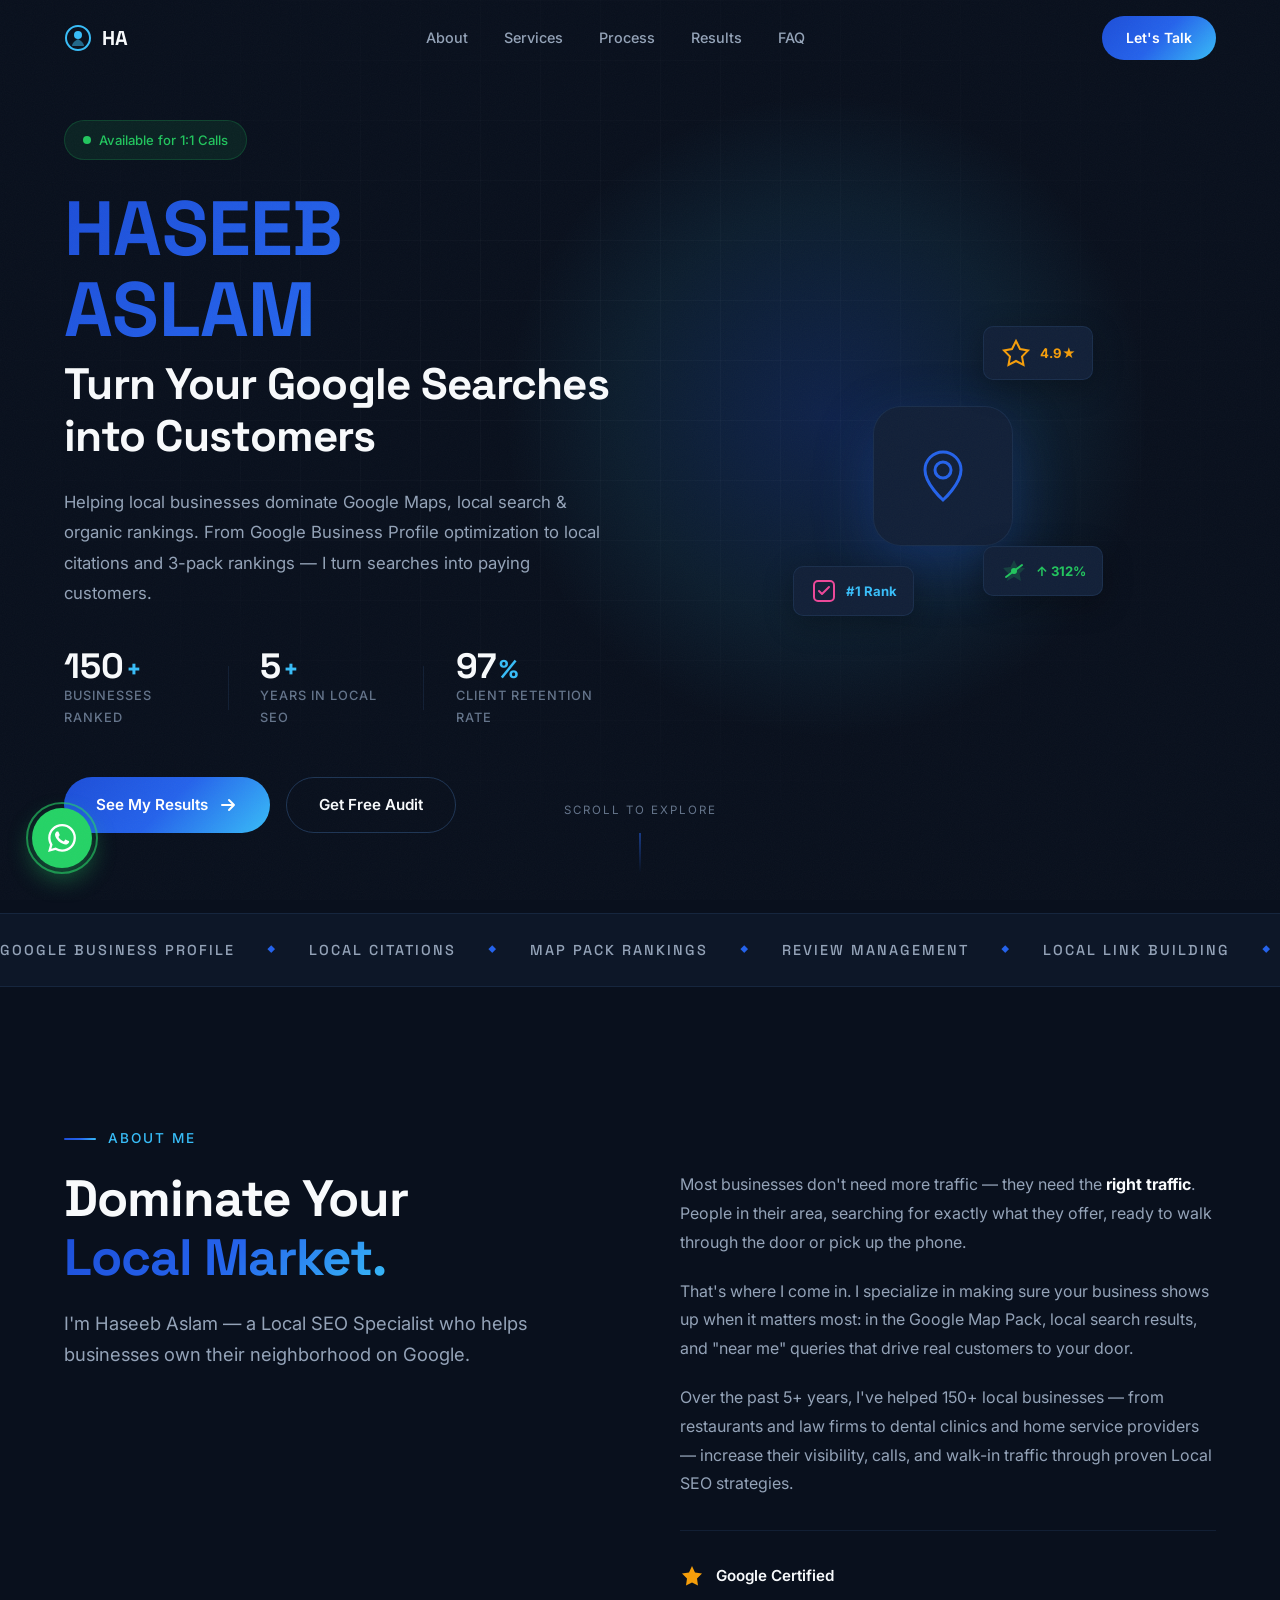
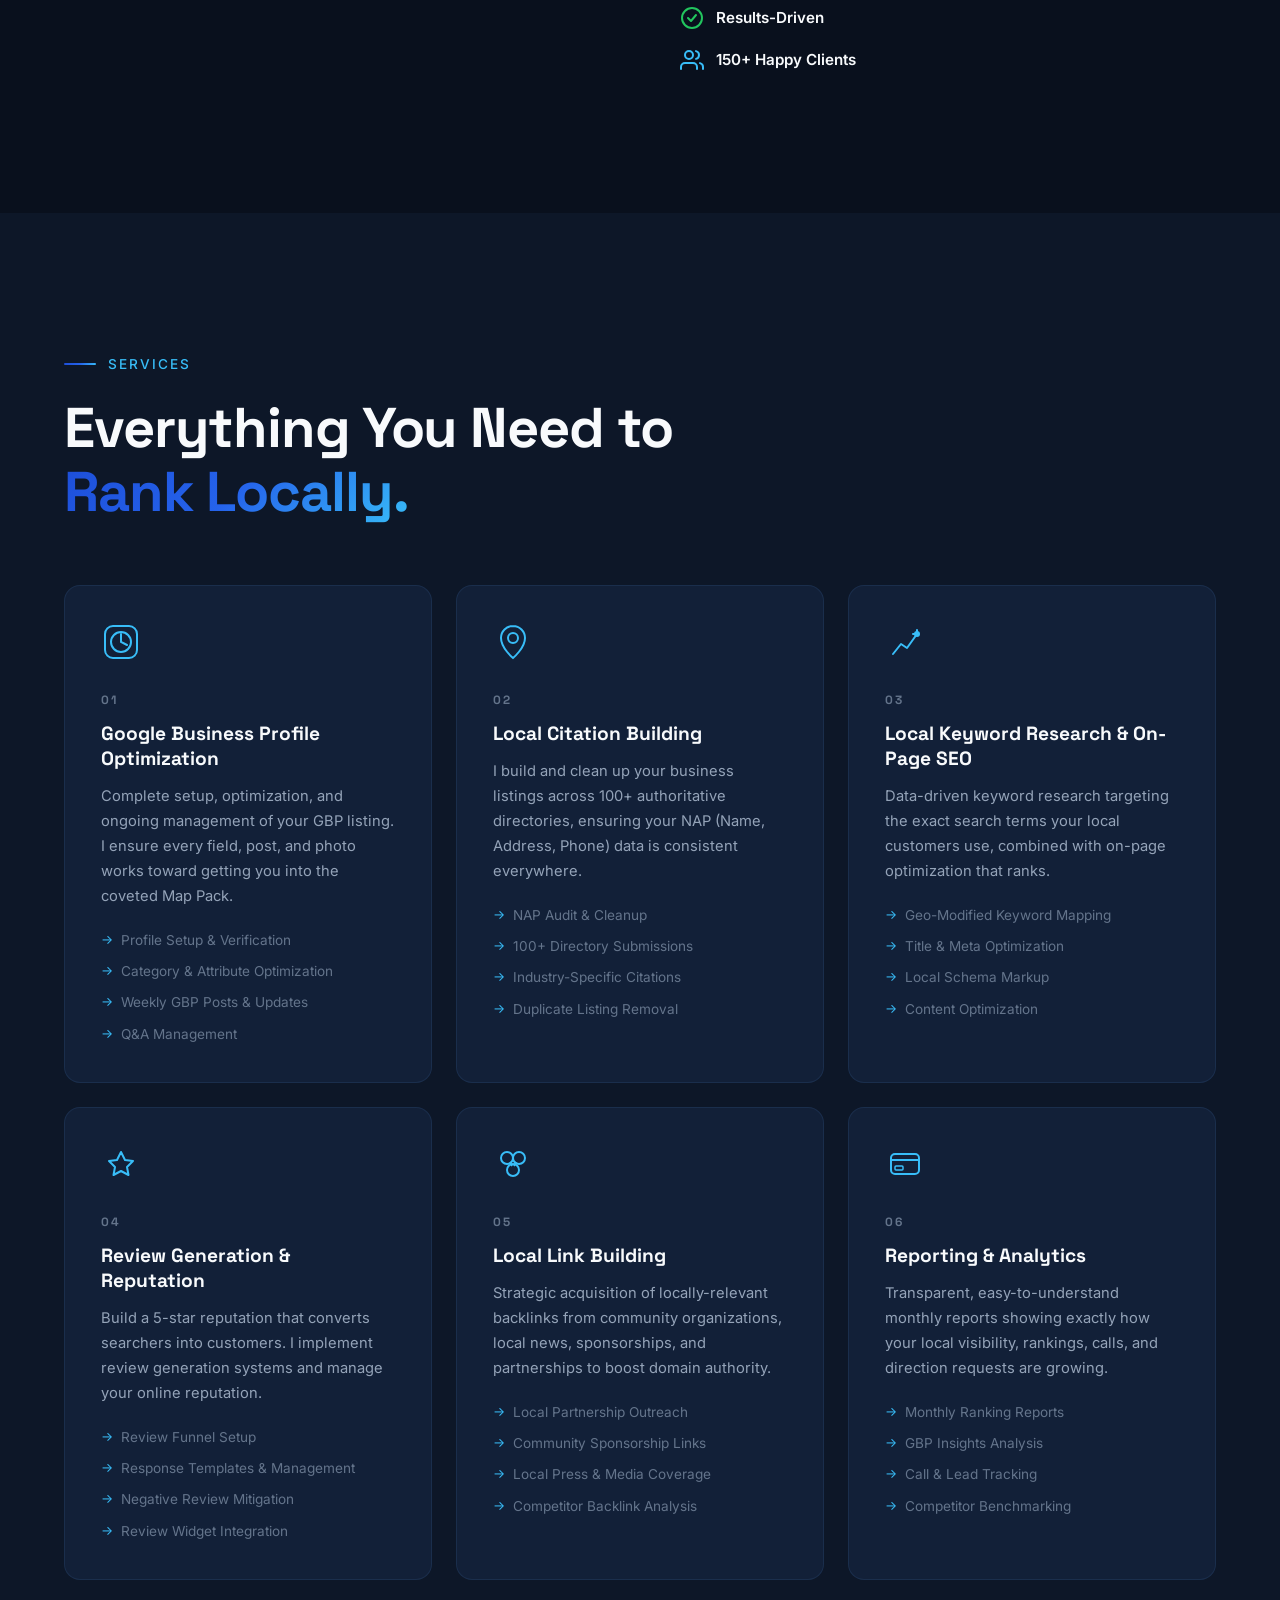
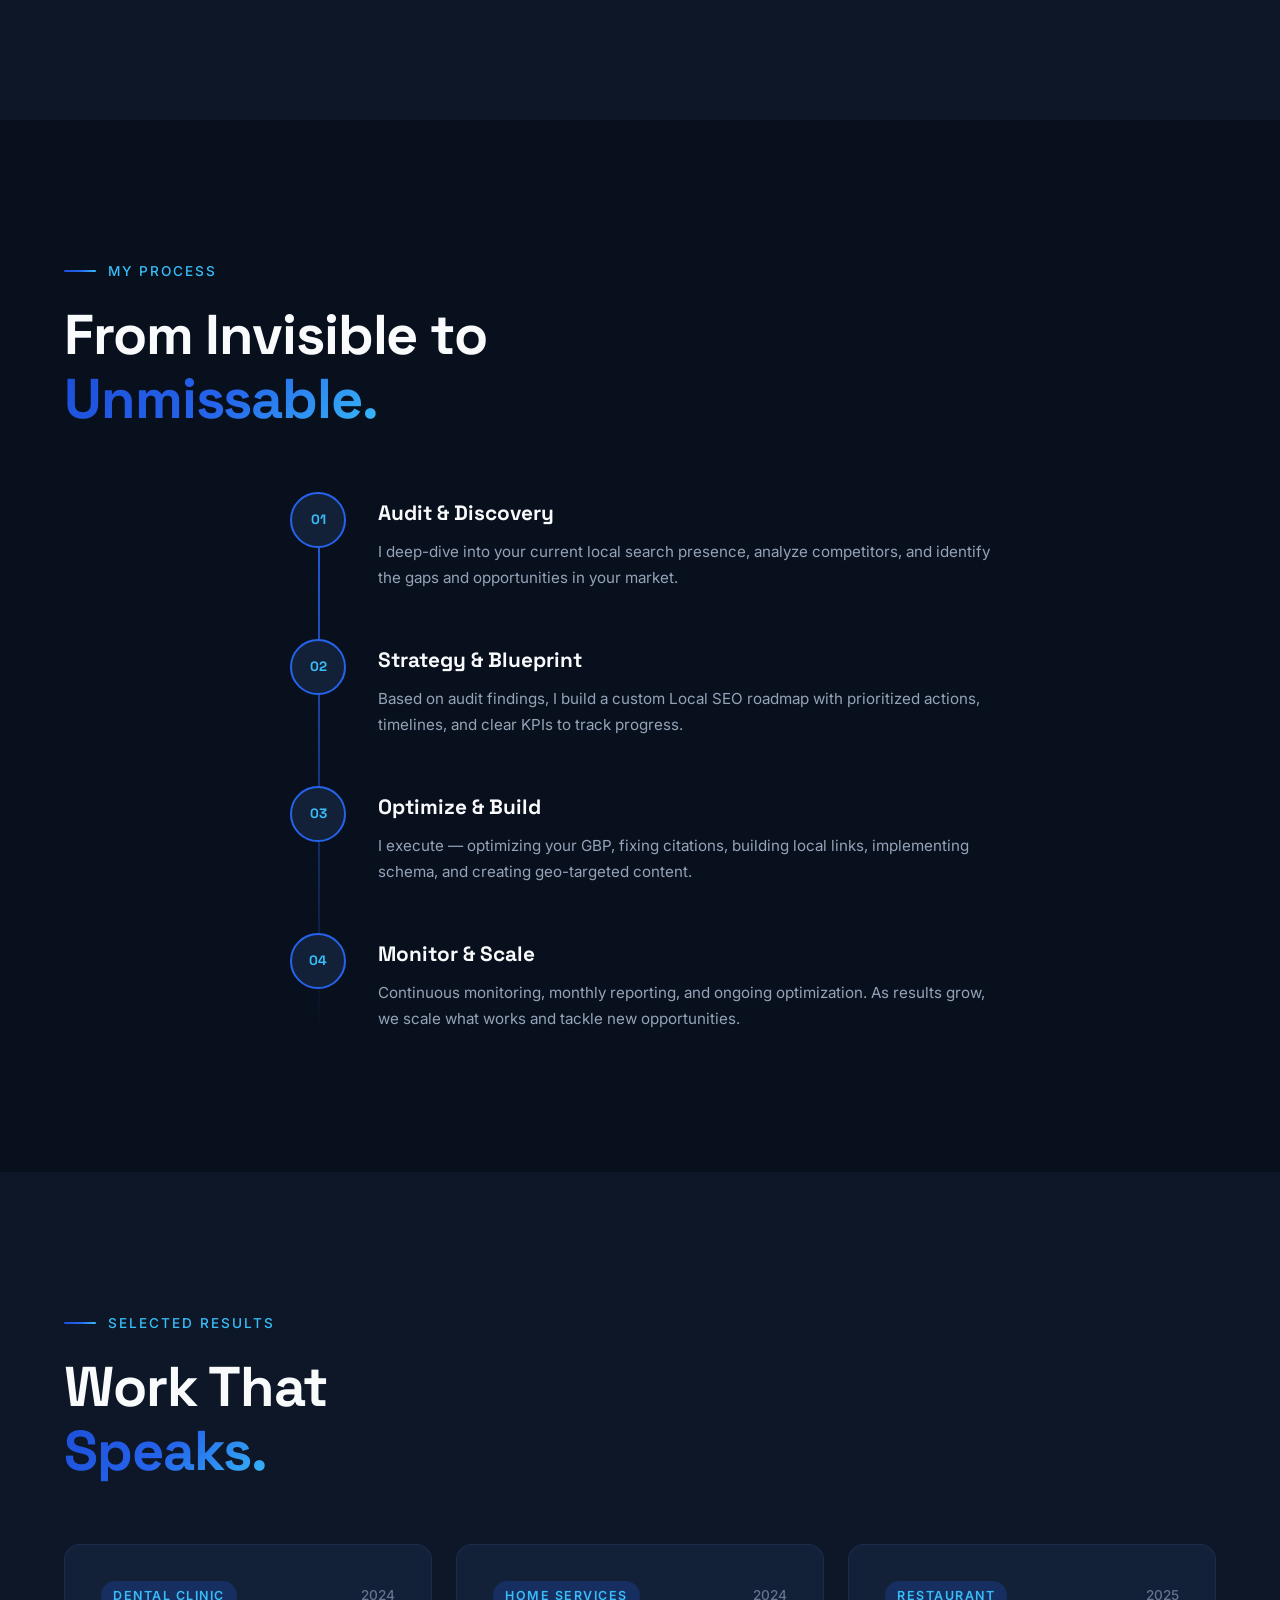
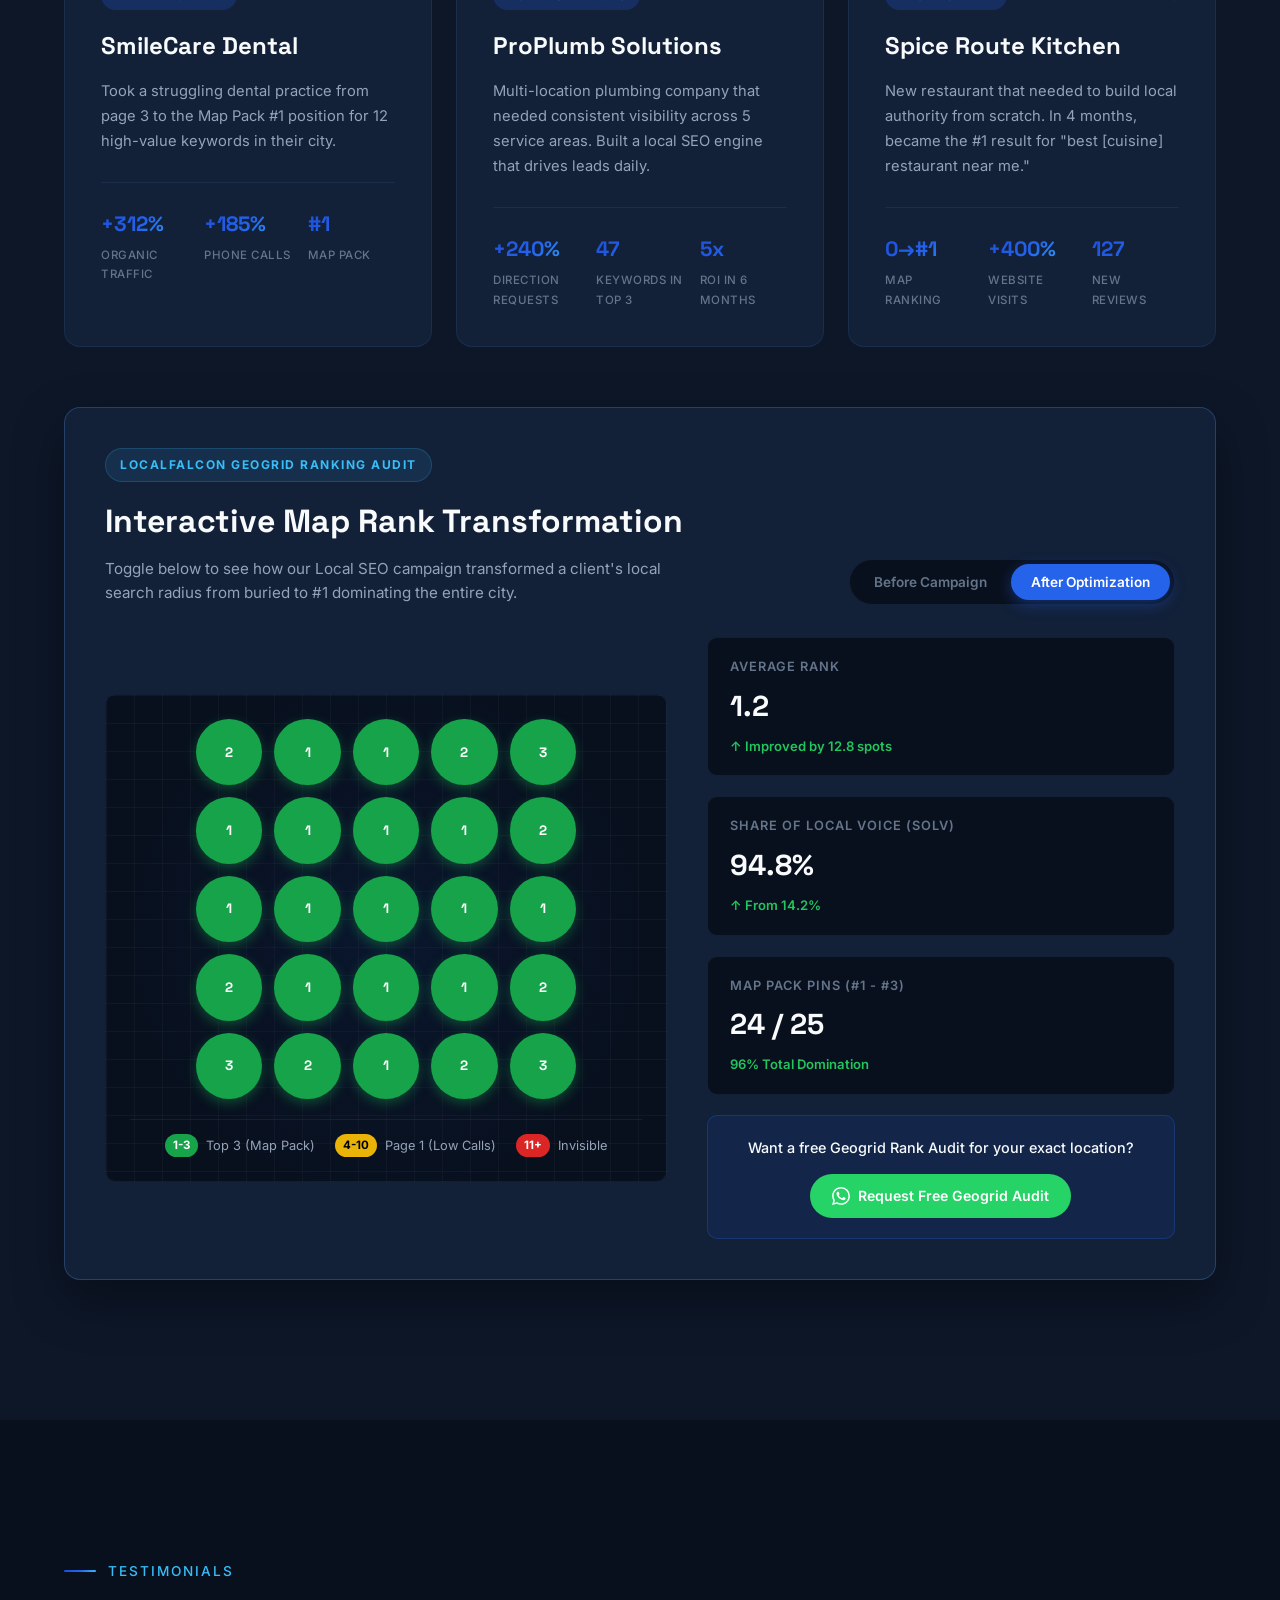
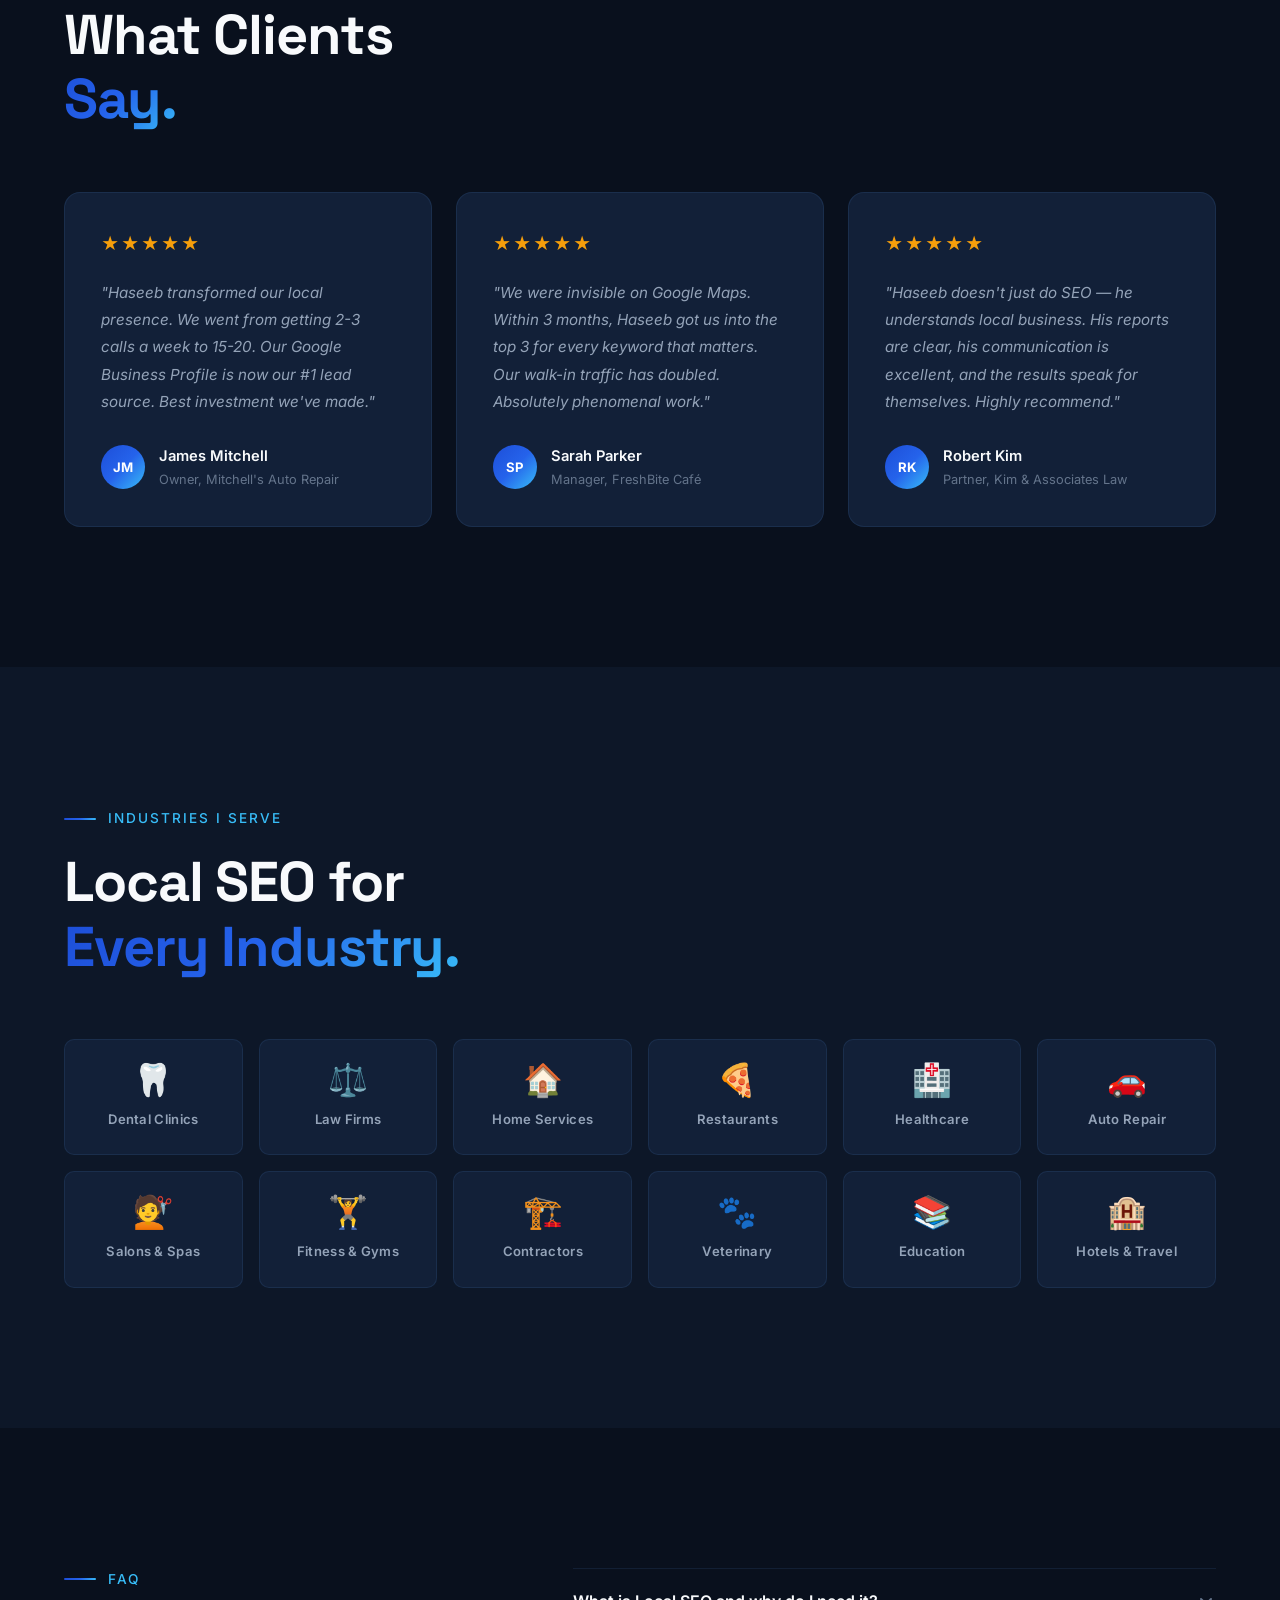
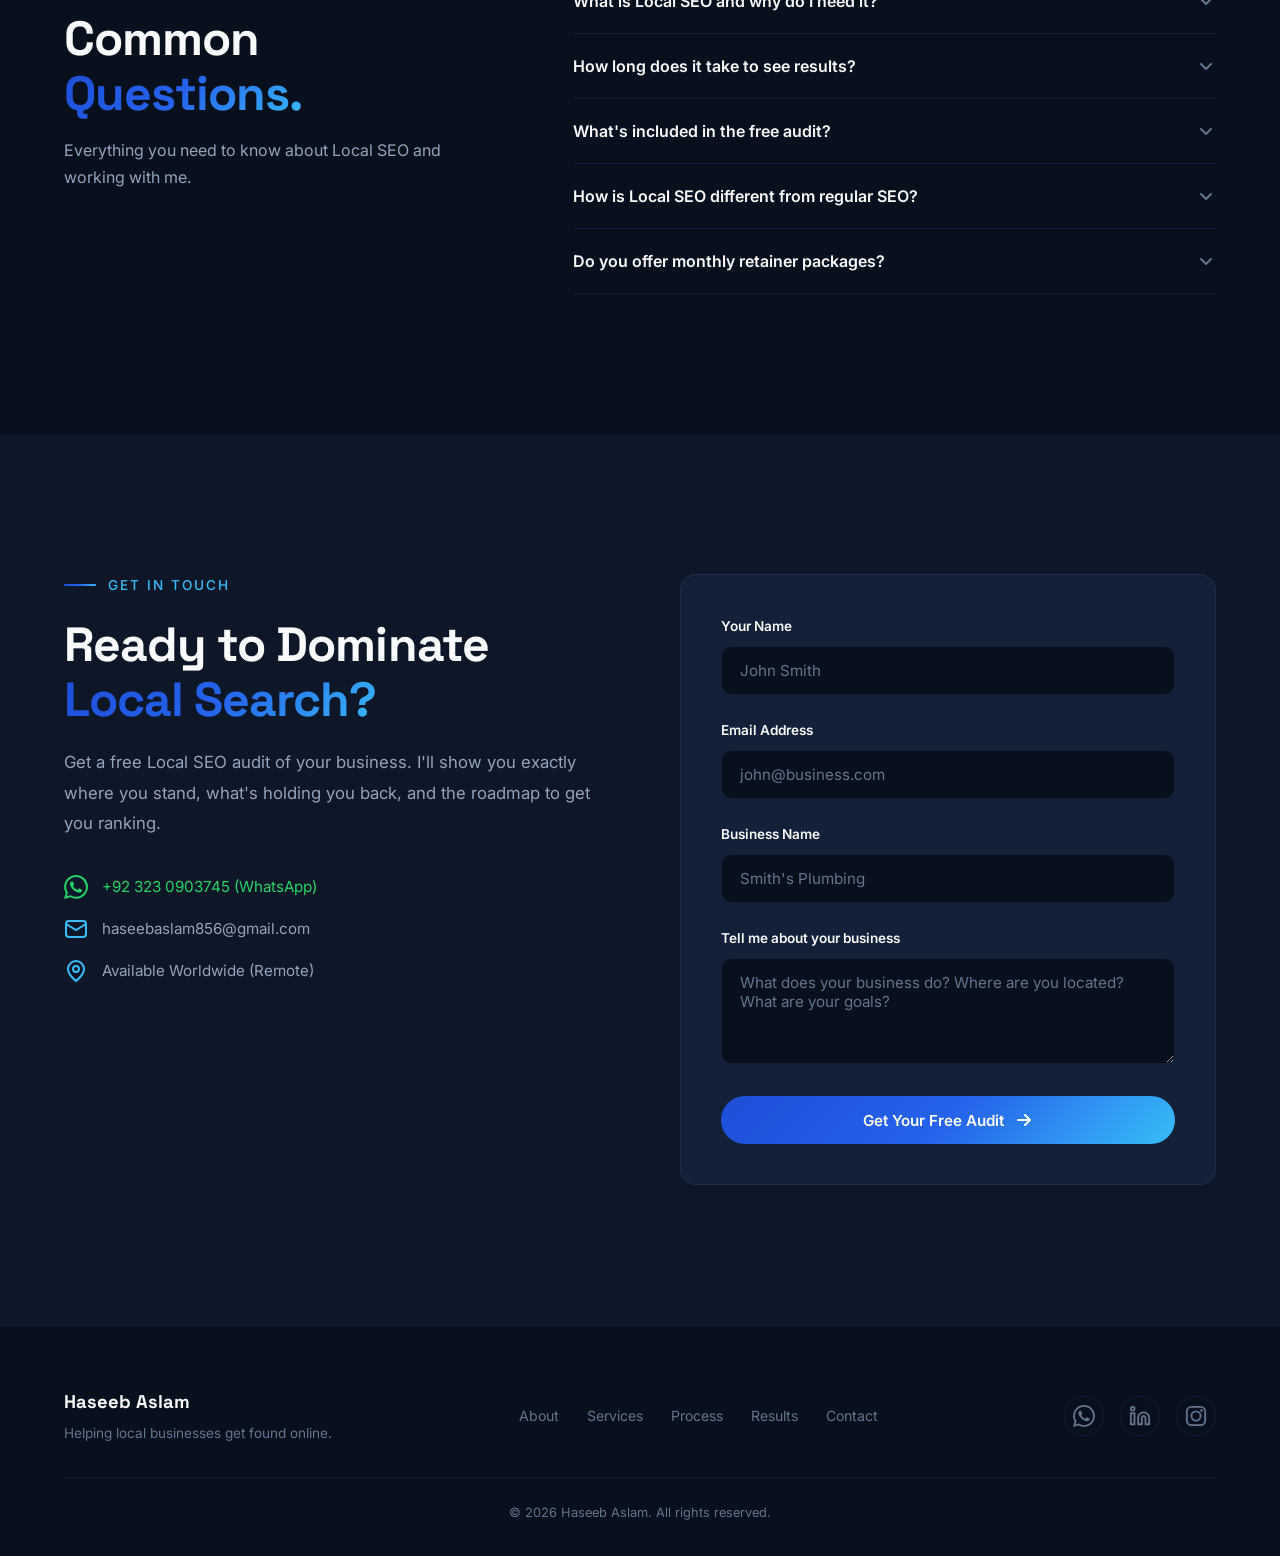
==== commit 4cf35260: "Updated website changes" ====
--- a/index.html
+++ b/index.html
@@ -115,31 +115,25 @@
                     From Google Business Profile optimization to local citations and 3-pack rankings — 
                     I turn searches into paying customers.
                 </p>
-                <div class="hero-tools-badge" data-animate="fade-up" data-delay="250">
-                    <span class="hero-tools-label">Expert at</span>
-                    <div class="hero-tools-list">
-                        <span class="tool-chip">ahrefs</span>
-                        <span class="tool-chip-dot">•</span>
-                        <span class="tool-chip">LocalFalcon</span>
-                        <span class="tool-chip-dot">•</span>
-                        <span class="tool-chip">brightlocal</span>
-                        <span class="tool-chip-dot">•</span>
-                        <span class="tool-chip">Google Business Profile</span>
-                    </div>
-                </div>
                 <div class="hero-stats" data-animate="fade-up" data-delay="300">
                     <div class="stat">
-                        <span class="stat-number" data-count="150">0</span><span class="stat-plus">+</span>
+                        <div class="stat-value">
+                            <span class="stat-number" data-count="150">0</span><span class="stat-plus">+</span>
+                        </div>
                         <span class="stat-label">Businesses Ranked</span>
                     </div>
                     <div class="stat-divider"></div>
                     <div class="stat">
-                        <span class="stat-number" data-count="5">0</span><span class="stat-plus">+</span>
+                        <div class="stat-value">
+                            <span class="stat-number" data-count="5">0</span><span class="stat-plus">+</span>
+                        </div>
                         <span class="stat-label">Years in Local SEO</span>
                     </div>
                     <div class="stat-divider"></div>
                     <div class="stat">
-                        <span class="stat-number" data-count="97">0</span><span class="stat-percent">%</span>
+                        <div class="stat-value">
+                            <span class="stat-number" data-count="97">0</span><span class="stat-percent">%</span>
+                        </div>
                         <span class="stat-label">Client Retention Rate</span>
                     </div>
                 </div>
@@ -847,13 +841,37 @@
                             <label for="message">Tell me about your business</label>
                             <textarea id="message" name="message" rows="4" placeholder="What does your business do? Where are you located? What are your goals?" required></textarea>
                         </div>
-                        <button type="submit" class="btn btn-primary btn-full">
+                        <button type="submit" class="btn btn-primary btn-full" id="submitBtn">
                             <span>Get Your Free Audit</span>
                             <svg width="20" height="20" viewBox="0 0 20 20" fill="none">
                                 <path d="M4 10H16M16 10L11 5M16 10L11 15" stroke="currentColor" stroke-width="2" stroke-linecap="round" stroke-linejoin="round"/>
                             </svg>
                         </button>
                     </form>
+
+                    <!-- In-card Success Confirmation -->
+                    <div class="form-success-box" id="formSuccessBox" style="display: none;">
+                        <div class="success-icon">✓</div>
+                        <h3 class="success-title">Audit Request Ready!</h3>
+                        <p class="success-desc">Choose how you'd like to deliver your business details to Haseeb:</p>
+                        
+                        <div class="success-actions">
+                            <a href="#" id="successWhatsappBtn" target="_blank" rel="noopener noreferrer" class="btn btn-whatsapp-direct btn-full">
+                                <svg width="20" height="20" viewBox="0 0 24 24" fill="currentColor">
+                                    <path d="M17.472 14.382c-.297-.149-1.758-.867-2.03-.967-.273-.099-.471-.148-.67.15-.197.297-.767.966-.94 1.164-.173.199-.347.223-.644.075-.297-.15-1.255-.463-2.39-1.475-.883-.788-1.48-1.761-1.653-2.059-.173-.297-.018-.458.13-.606.134-.133.298-.347.446-.52.149-.174.198-.298.298-.497.099-.198.05-.371-.025-.52-.075-.149-.669-1.612-.916-2.207-.242-.579-.487-.5-.669-.51-.173-.008-.371-.01-.57-.01-.198 0-.52.074-.792.372-.272.297-1.04 1.016-1.04 2.479 0 1.462 1.065 2.875 1.213 3.074.149.198 2.096 3.2 5.077 4.487.709.306 1.262.489 1.694.625.712.227 1.36.195 1.871.118.571-.085 1.758-.719 2.006-1.413.248-.694.248-1.289.173-1.413-.074-.124-.272-.198-.57-.347m-5.421 7.403h-.004a9.87 9.87 0 01-5.031-1.378l-.361-.214-3.741.982.998-3.648-.235-.374a9.86 9.86 0 01-1.51-5.26c.001-5.45 4.436-9.884 9.888-9.884 2.64 0 5.122 1.03 6.988 2.898a9.825 9.825 0 012.893 6.994c-.003 5.45-4.437 9.884-9.885 9.884m8.413-18.297A11.815 11.815 0 0012.05 0C5.495 0 .16 5.335.157 11.892c0 2.096.547 4.142 1.588 5.945L.057 24l6.305-1.654a11.882 11.882 0 005.683 1.448h.005c6.554 0 11.89-5.335 11.893-11.893a11.82 11.82 0 00-3.48-8.413z"/>
+                                </svg>
+                                <span>Send Instantly via WhatsApp</span>
+                            </a>
+                            <a href="#" id="successEmailBtn" class="btn btn-secondary btn-full">
+                                <svg width="20" height="20" viewBox="0 0 24 24" fill="none">
+                                    <rect x="2" y="4" width="20" height="16" rx="3" stroke="currentColor" stroke-width="2"/>
+                                    <path d="M2 7L12 13L22 7" stroke="currentColor" stroke-width="2"/>
+                                </svg>
+                                <span>Send via Email App (haseebaslam856@gmail.com)</span>
+                            </a>
+                        </div>
+                        <button type="button" class="btn-text-reset" id="resetFormBtn">Edit details / Submit another</button>
+                    </div>
                 </div>
             </div>
         </div>
--- a/styles.css
+++ b/styles.css
@@ -396,7 +396,7 @@
     font-size: 1.05rem;
     color: var(--text-secondary);
     max-width: 540px;
-    margin-bottom: 24px;
+    margin-bottom: 40px;
     line-height: 1.8;
 }
 
@@ -412,19 +412,26 @@
     flex-direction: column;
 }
 
+.stat-value {
+    display: inline-flex;
+    align-items: baseline;
+    gap: 2px;
+}
+
 .stat-number {
     font-family: var(--font-display);
-    font-size: 2rem;
+    font-size: 2.2rem;
     font-weight: 800;
     color: var(--text);
-    display: inline;
+    line-height: 1;
 }
 
 .stat-plus, .stat-percent {
     font-family: var(--font-display);
-    font-size: 1.5rem;
+    font-size: 1.6rem;
     font-weight: 700;
     color: var(--accent-light);
+    line-height: 1;
 }
 
 .stat-label {
@@ -1142,6 +1149,73 @@
 .form-group textarea {
     resize: vertical;
     min-height: 100px;
+}
+
+/* Success Confirmation Box */
+.form-success-box {
+    background: var(--bg-card);
+    border: 1px solid var(--border-hover);
+    border-radius: var(--radius);
+    padding: 40px;
+    text-align: center;
+    box-shadow: 0 20px 50px rgba(0, 0, 0, 0.4);
+    animation: fadeInScale 0.4s ease forwards;
+}
+
+@keyframes fadeInScale {
+    from { opacity: 0; transform: scale(0.96); }
+    to { opacity: 1; transform: scale(1); }
+}
+
+.success-icon {
+    width: 60px;
+    height: 60px;
+    border-radius: 50%;
+    background: rgba(34, 197, 94, 0.15);
+    border: 2px solid var(--green);
+    color: var(--green);
+    font-size: 1.8rem;
+    font-weight: 800;
+    display: flex;
+    align-items: center;
+    justify-content: center;
+    margin: 0 auto 20px;
+}
+
+.success-title {
+    font-family: var(--font-display);
+    font-size: 1.6rem;
+    font-weight: 700;
+    margin-bottom: 8px;
+    color: var(--text);
+}
+
+.success-desc {
+    color: var(--text-secondary);
+    font-size: 0.95rem;
+    margin-bottom: 28px;
+    line-height: 1.6;
+}
+
+.success-actions {
+    display: flex;
+    flex-direction: column;
+    gap: 14px;
+    margin-bottom: 24px;
+}
+
+.btn-text-reset {
+    background: none;
+    border: none;
+    color: var(--text-muted);
+    font-size: 0.85rem;
+    cursor: pointer;
+    text-decoration: underline;
+    transition: color var(--transition);
+}
+
+.btn-text-reset:hover {
+    color: var(--accent-light);
 }
 
 /* ===== Footer ===== */
@@ -1781,49 +1855,6 @@
     filter: brightness(1.15);
 }
 
-/* ===== Tool Stack Badge (from Banner) ===== */
-.hero-tools-badge {
-    display: inline-flex;
-    align-items: center;
-    gap: 16px;
-    background: rgba(255, 255, 255, 0.05);
-    border: 1px solid rgba(96, 165, 250, 0.2);
-    border-radius: 100px;
-    padding: 10px 22px;
-    margin-bottom: 36px;
-    backdrop-filter: blur(10px);
-    flex-wrap: wrap;
-}
-
-.hero-tools-label {
-    font-size: 0.8rem;
-    font-weight: 700;
-    text-transform: uppercase;
-    letter-spacing: 1.5px;
-    color: var(--accent-light);
-}
-
-.hero-tools-list {
-    display: flex;
-    align-items: center;
-    gap: 16px;
-    flex-wrap: wrap;
-}
-
-.tool-chip {
-    font-size: 0.85rem;
-    font-weight: 600;
-    color: #e2e8f0;
-    display: inline-flex;
-    align-items: center;
-    gap: 6px;
-}
-
-.tool-chip-dot {
-    color: var(--accent-light);
-    font-size: 0.6rem;
-}
-
 @media (max-width: 768px) {
     .whatsapp-float {
         bottom: 24px;
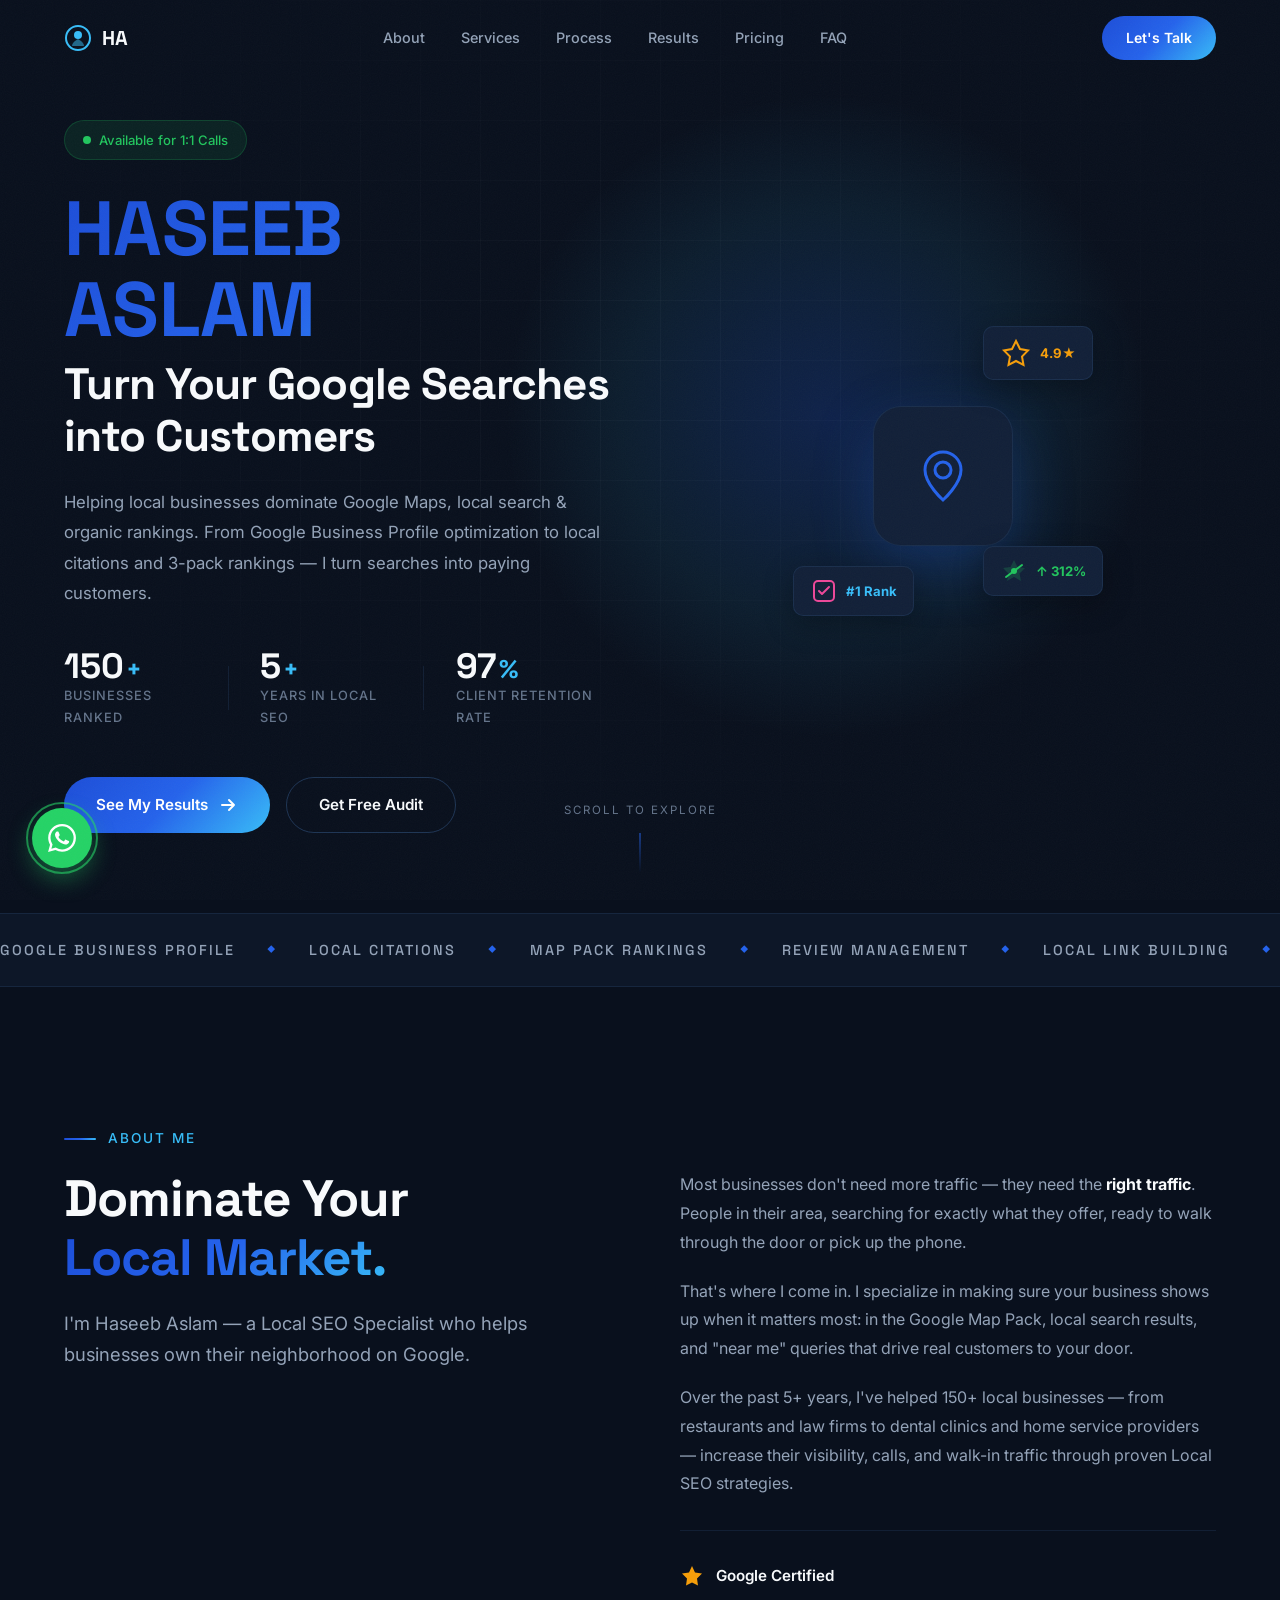
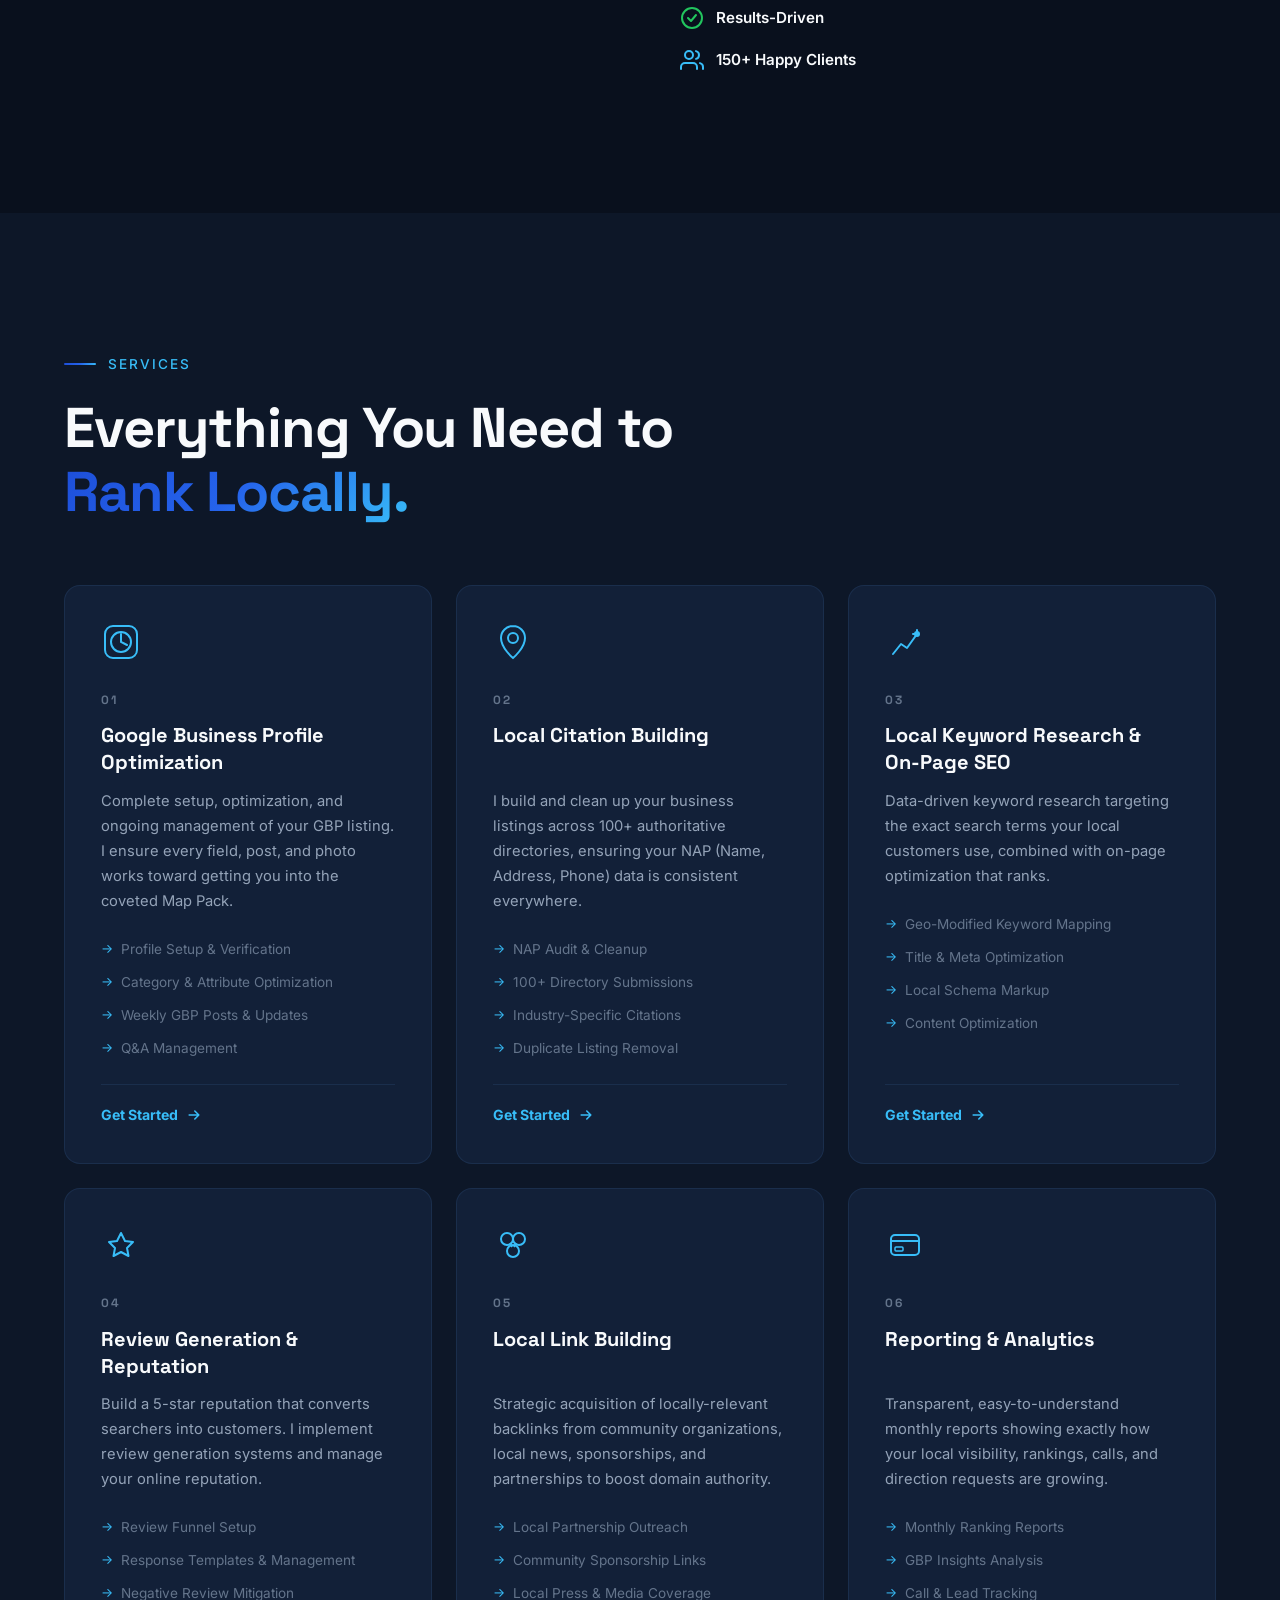
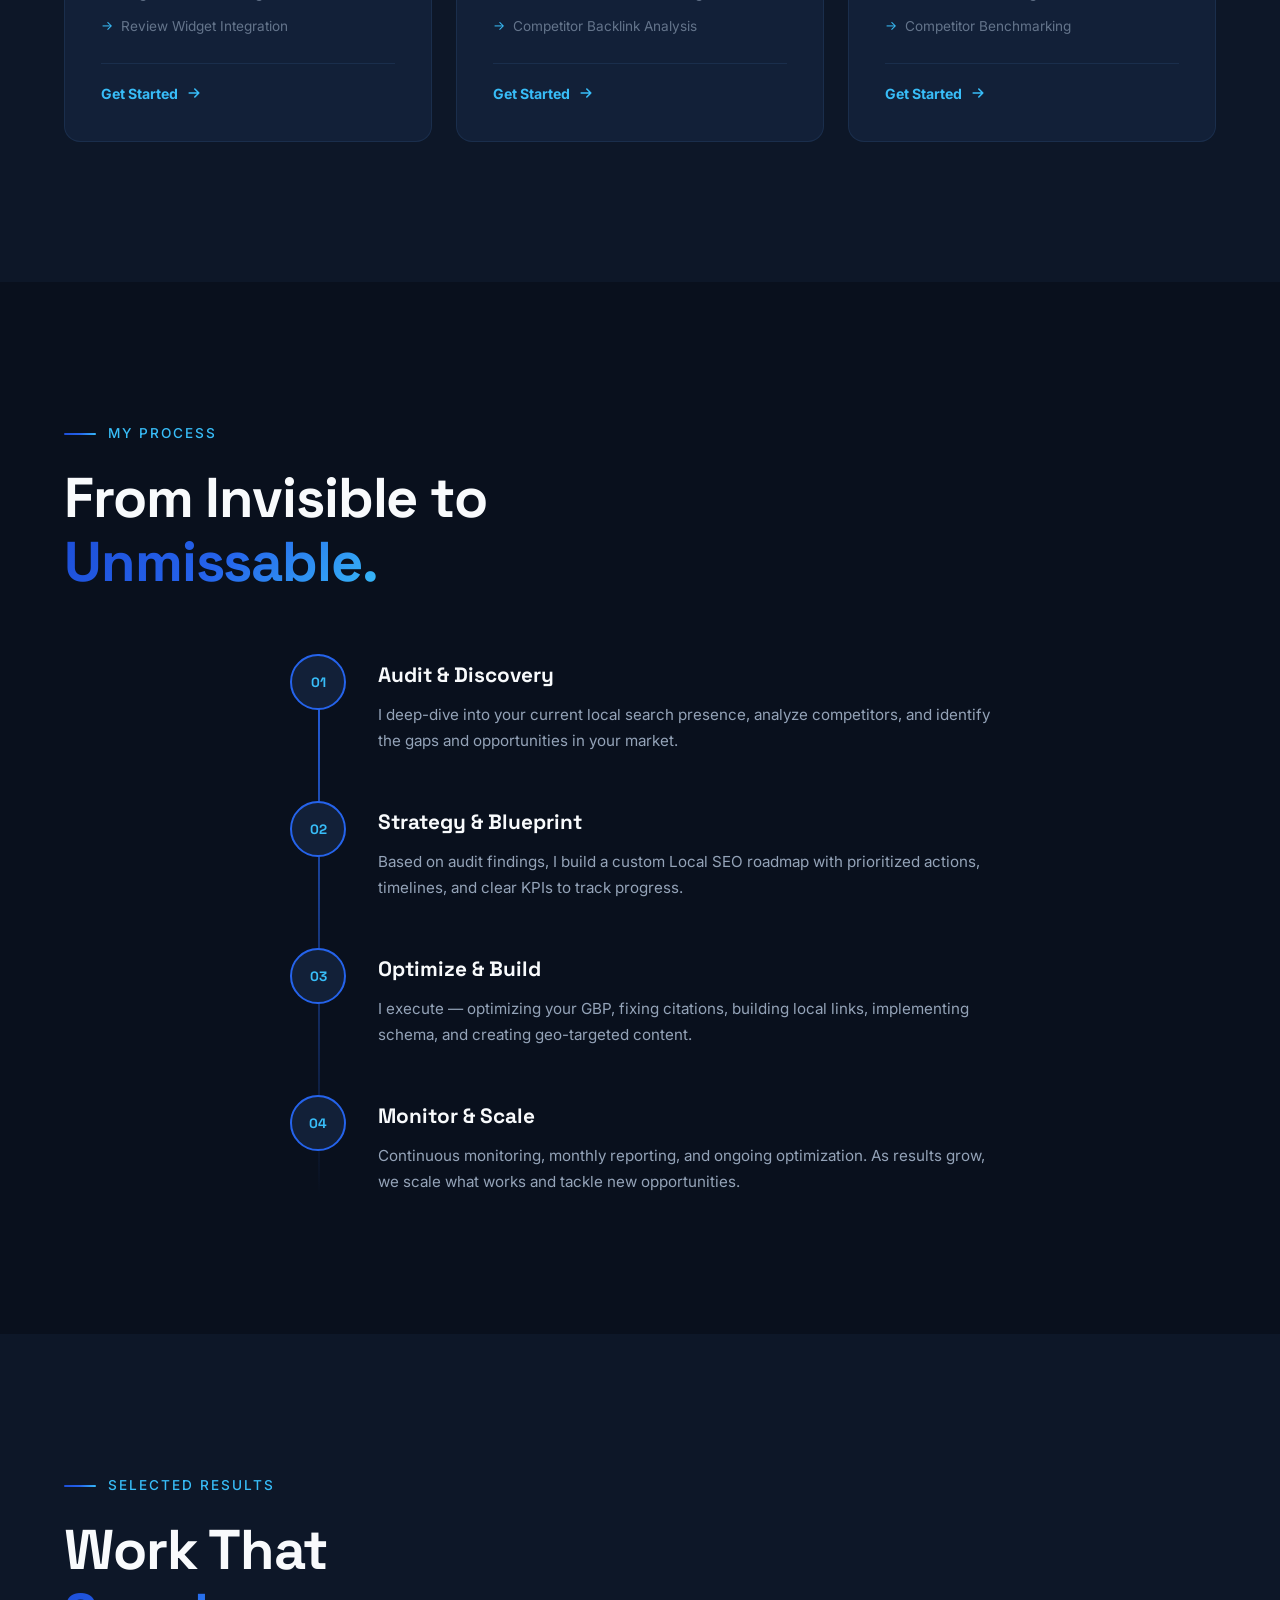
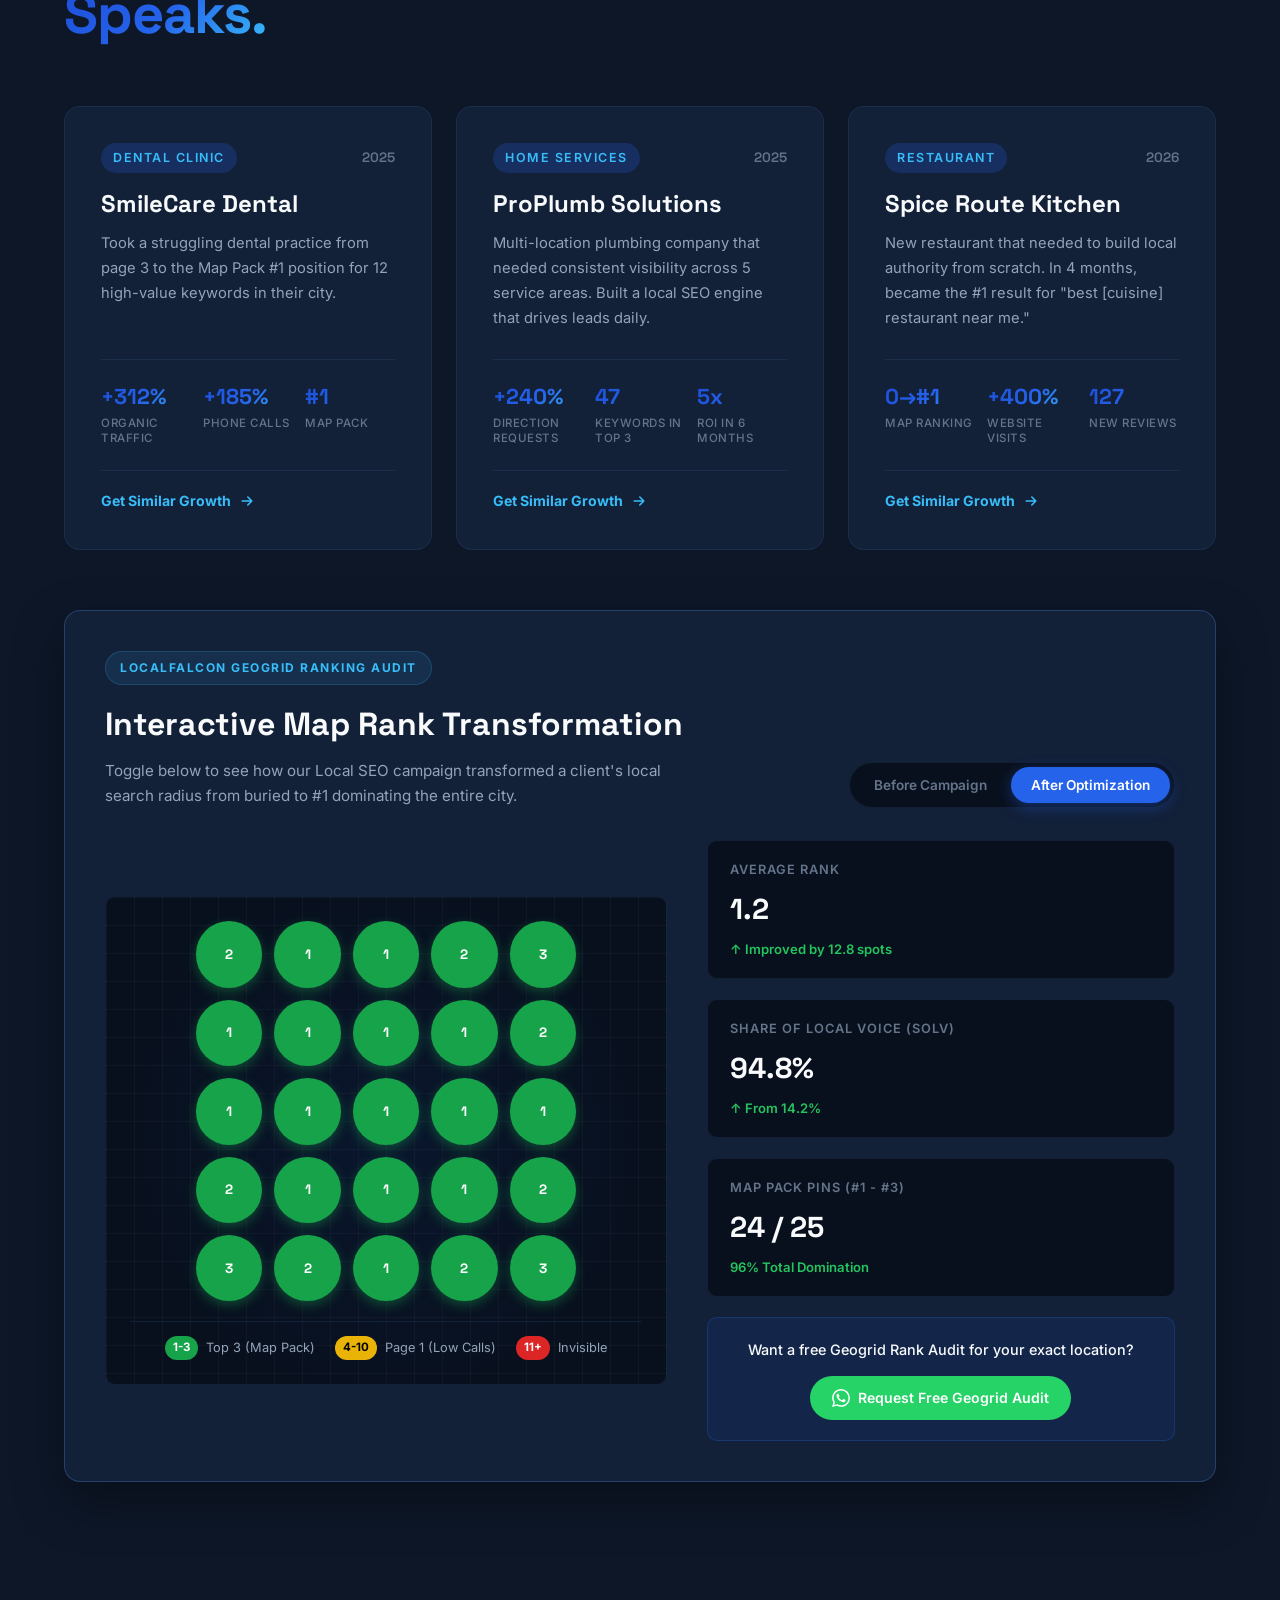
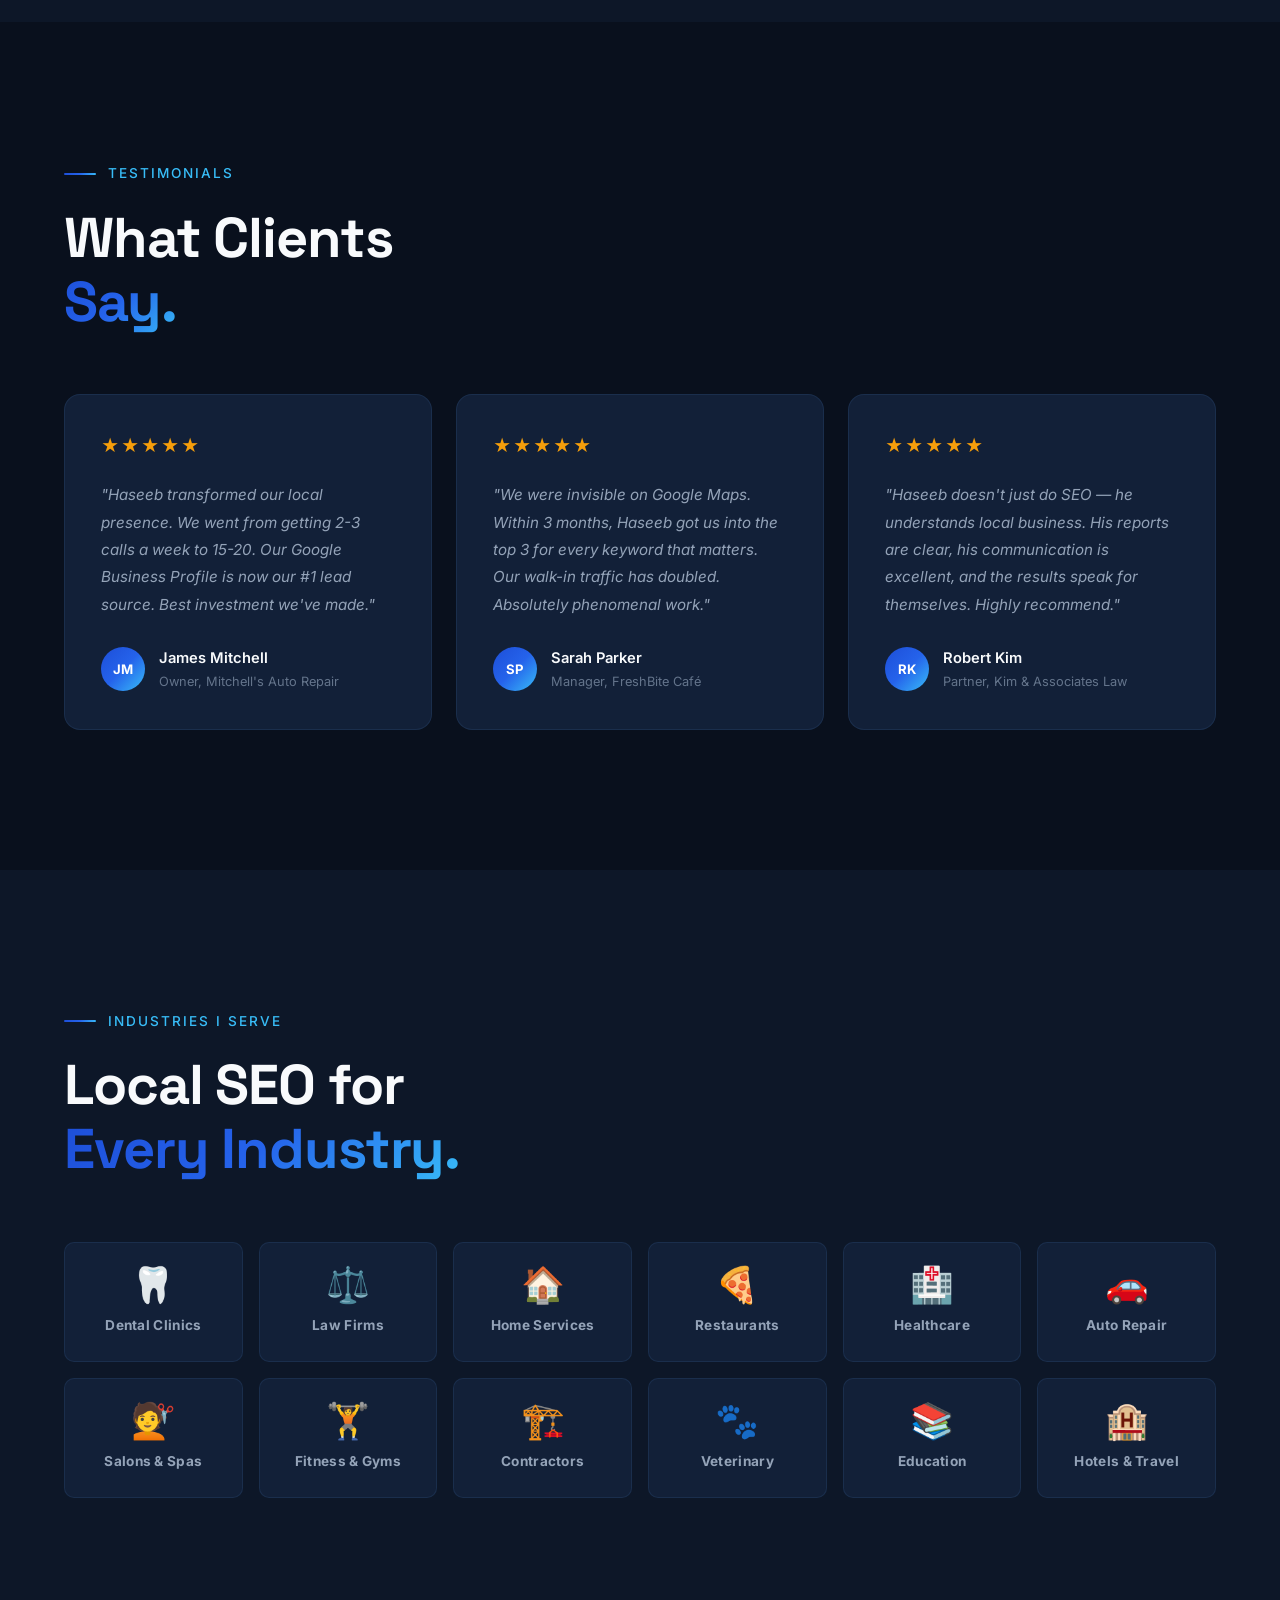
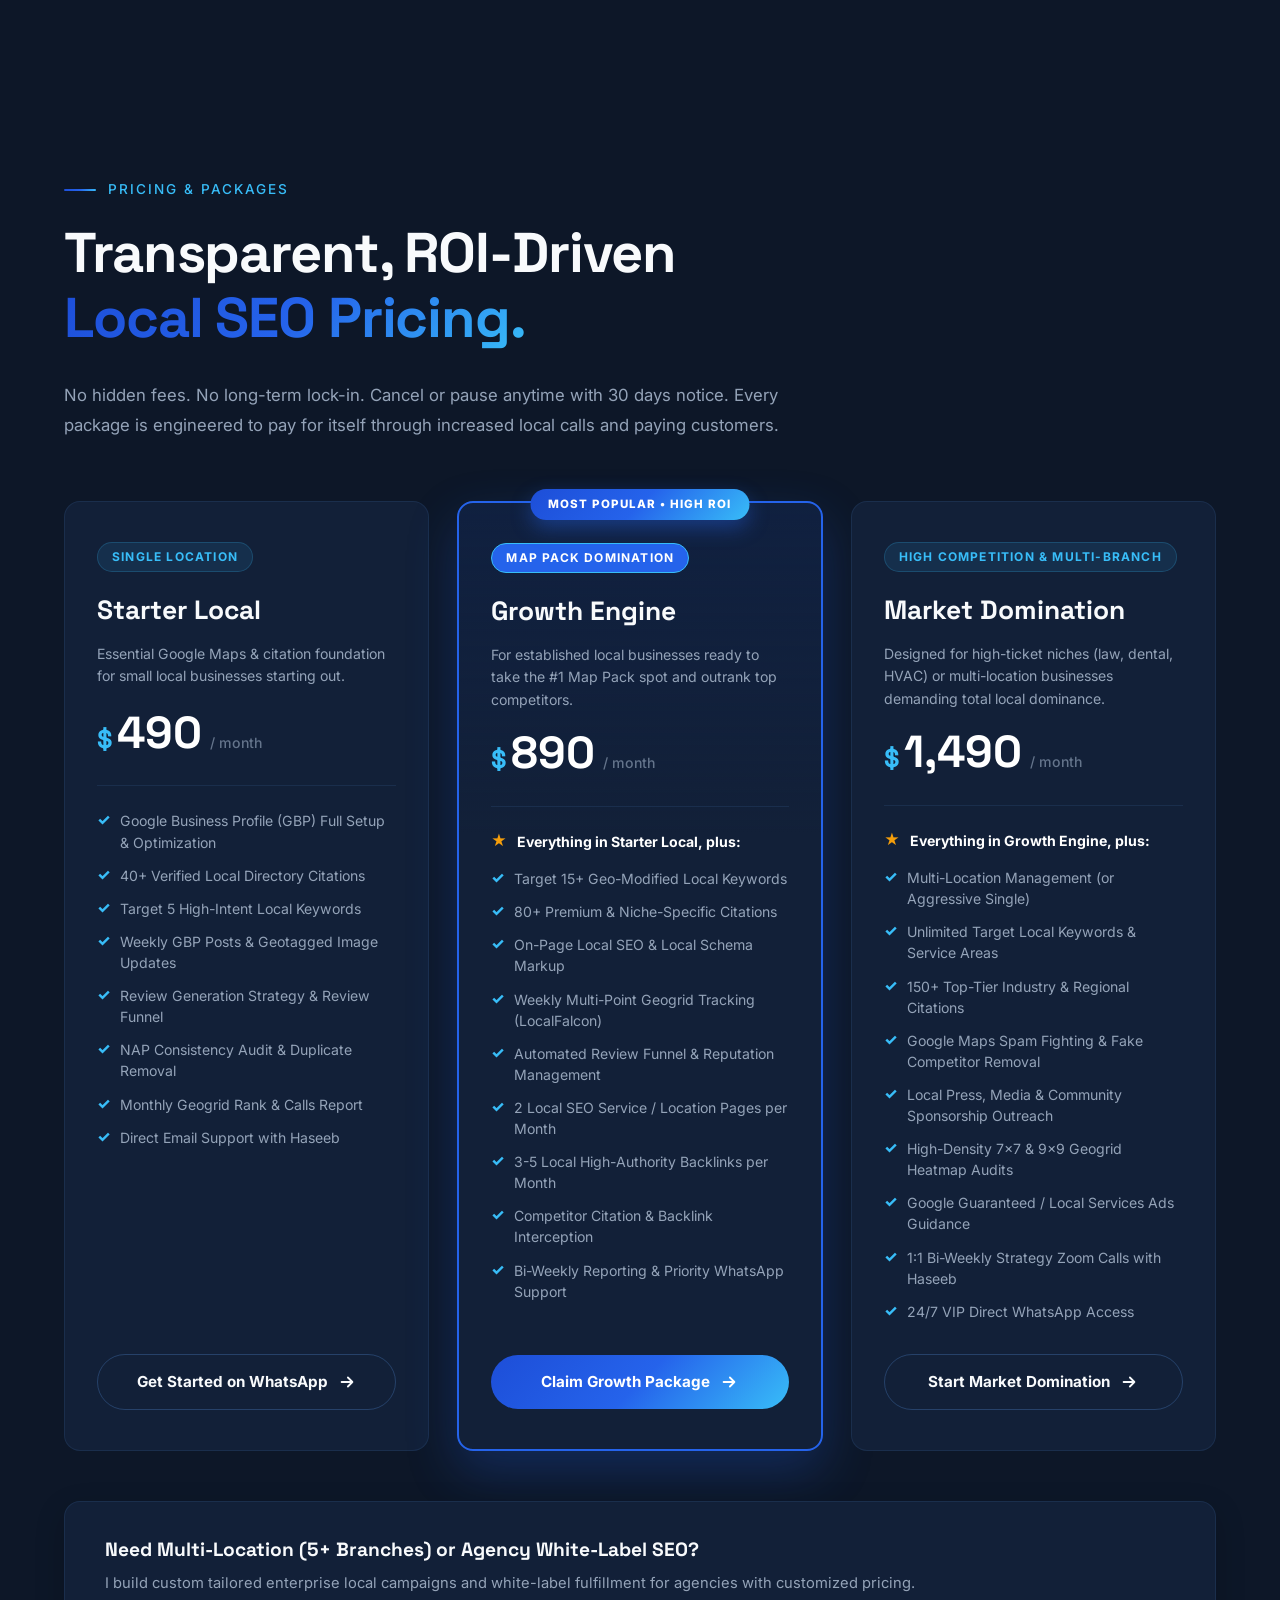
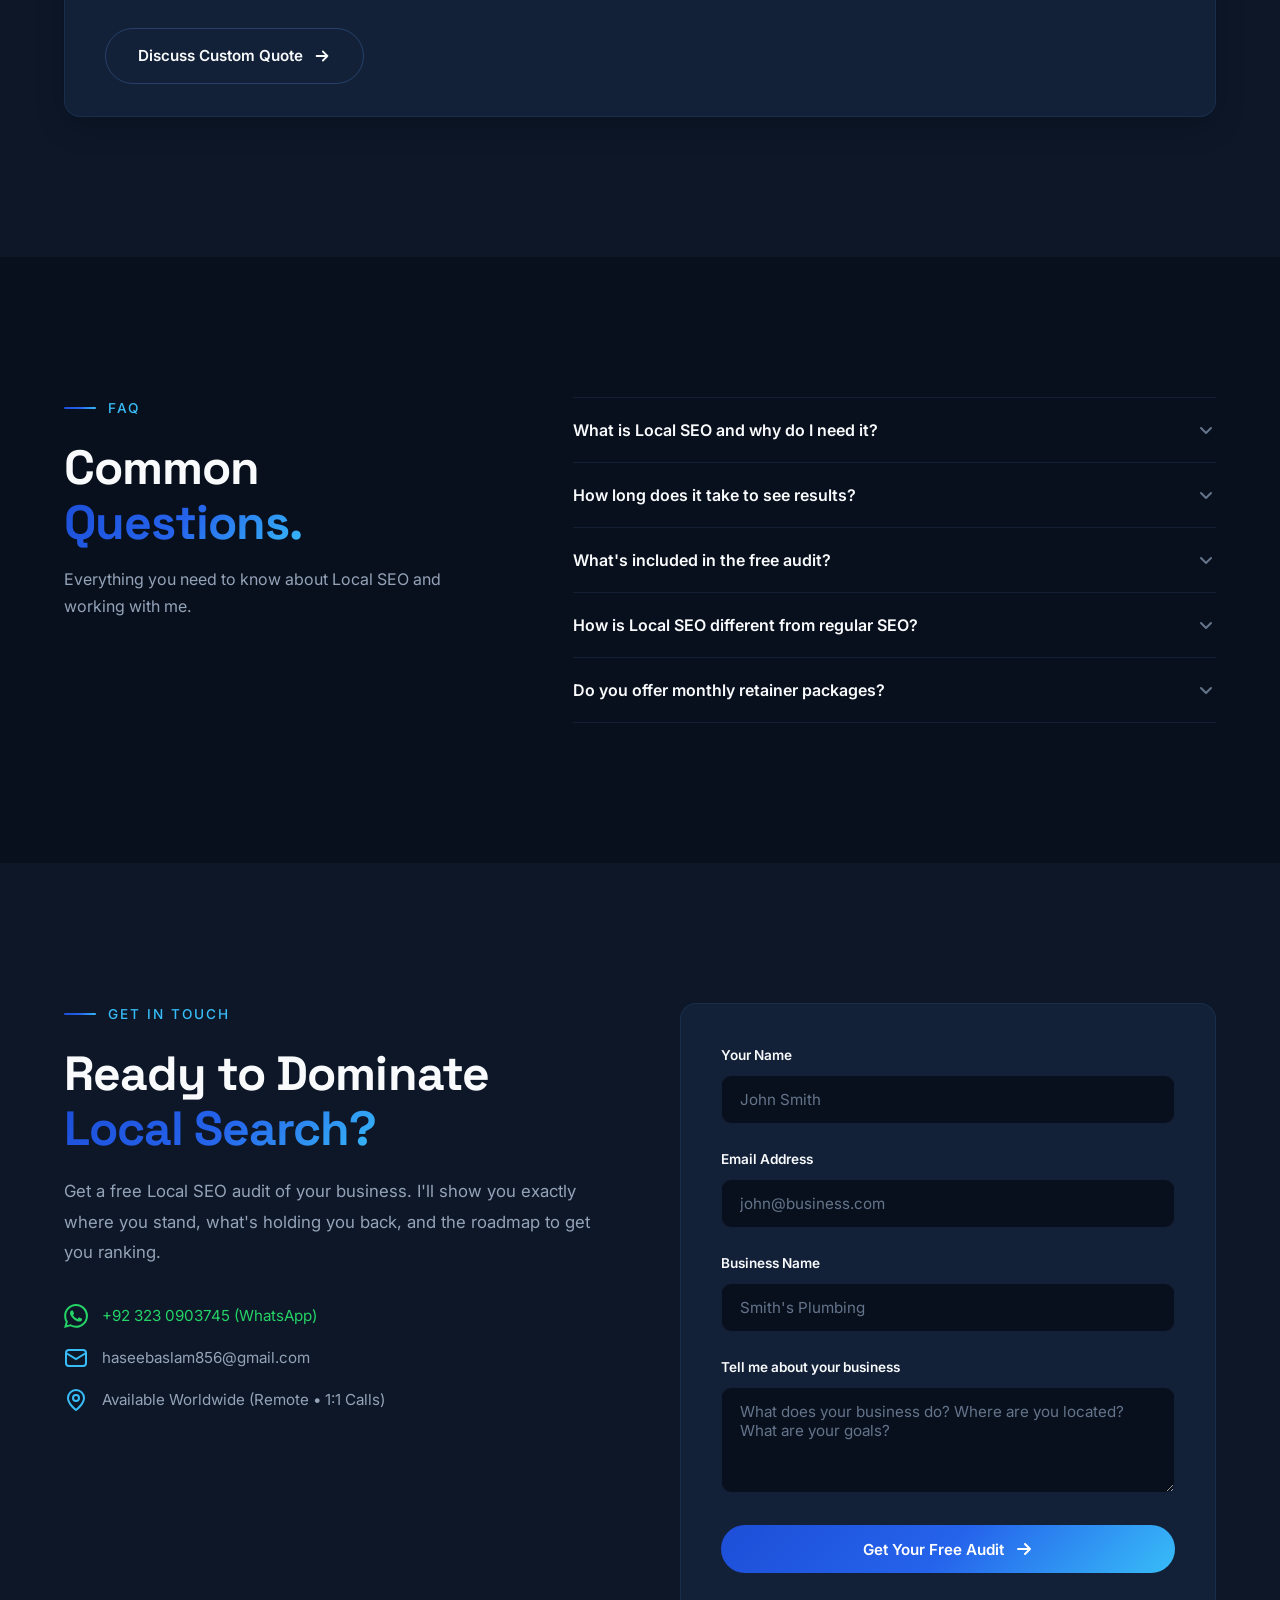
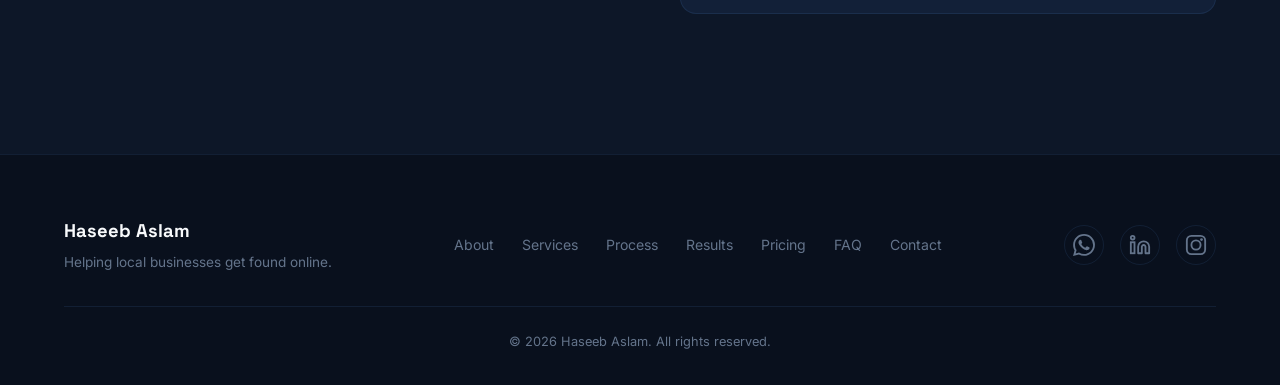
==== commit fbfc348b: "Updated website changes" ====
--- a/index.html
+++ b/index.html
@@ -69,13 +69,14 @@
                 <span class="logo-text">HA</span>
             </a>
             <ul class="nav-links">
-                <li><a href="#about">About</a></li>
-                <li><a href="#services">Services</a></li>
-                <li><a href="#process">Process</a></li>
-                <li><a href="#results">Results</a></li>
-                <li><a href="#faq">FAQ</a></li>
+                <li><a href="about.html">About</a></li>
+                <li><a href="services.html">Services</a></li>
+                <li><a href="process.html">Process</a></li>
+                <li><a href="results.html">Results</a></li>
+                <li><a href="pricing.html">Pricing</a></li>
+                <li><a href="faq.html">FAQ</a></li>
             </ul>
-            <a href="#contact" class="nav-cta">Let's Talk</a>
+            <a href="contact.html" class="nav-cta">Let's Talk</a>
             <button class="nav-toggle" id="navToggle" aria-label="Toggle menu">
                 <span></span>
                 <span></span>
@@ -87,12 +88,14 @@
     <!-- Mobile Menu -->
     <div class="mobile-menu" id="mobileMenu">
         <ul class="mobile-links">
-            <li><a href="#about">About</a></li>
-            <li><a href="#services">Services</a></li>
-            <li><a href="#process">Process</a></li>
-            <li><a href="#results">Results</a></li>
-            <li><a href="#testimonials">Reviews</a></li>
-            <li><a href="#contact" class="mobile-cta">Let's Talk</a></li>
+            <li><a href="index.html">Home</a></li>
+            <li><a href="about.html">About</a></li>
+            <li><a href="services.html">Services</a></li>
+            <li><a href="process.html">Process</a></li>
+            <li><a href="results.html">Results</a></li>
+            <li><a href="pricing.html">Pricing</a></li>
+            <li><a href="faq.html">FAQ</a></li>
+            <li><a href="contact.html" class="mobile-cta">Let's Talk</a></li>
         </ul>
     </div>
 
@@ -116,26 +119,26 @@
                     I turn searches into paying customers.
                 </p>
                 <div class="hero-stats" data-animate="fade-up" data-delay="300">
-                    <div class="stat">
+                    <a href="#results" class="stat stat-clickable" title="View Ranked Businesses Case Studies">
                         <div class="stat-value">
                             <span class="stat-number" data-count="150">0</span><span class="stat-plus">+</span>
                         </div>
                         <span class="stat-label">Businesses Ranked</span>
-                    </div>
+                    </a>
                     <div class="stat-divider"></div>
-                    <div class="stat">
+                    <a href="#about" class="stat stat-clickable" title="Learn More About My Experience">
                         <div class="stat-value">
                             <span class="stat-number" data-count="5">0</span><span class="stat-plus">+</span>
                         </div>
                         <span class="stat-label">Years in Local SEO</span>
-                    </div>
+                    </a>
                     <div class="stat-divider"></div>
-                    <div class="stat">
+                    <a href="#testimonials" class="stat stat-clickable" title="Read Client Reviews">
                         <div class="stat-value">
                             <span class="stat-number" data-count="97">0</span><span class="stat-percent">%</span>
                         </div>
                         <span class="stat-label">Client Retention Rate</span>
-                    </div>
+                    </a>
                 </div>
                 <div class="hero-actions" data-animate="fade-up" data-delay="400">
                     <a href="#results" class="btn btn-primary">
@@ -317,6 +320,10 @@
                         <li>Weekly GBP Posts & Updates</li>
                         <li>Q&A Management</li>
                     </ul>
+                    <a href="https://wa.me/923230903745?text=Hi%20Haseeb,%20I'm%20interested%20in%20Google%20Business%20Profile%20Optimization" target="_blank" rel="noopener noreferrer" class="service-action-link">
+                        <span>Get Started</span>
+                        <svg width="16" height="16" viewBox="0 0 20 20" fill="none"><path d="M4 10H16M16 10L11 5M16 10L11 15" stroke="currentColor" stroke-width="2" stroke-linecap="round" stroke-linejoin="round"/></svg>
+                    </a>
                 </div>
                 <div class="service-card" data-animate="fade-up" data-delay="200">
                     <div class="service-icon">
@@ -334,6 +341,10 @@
                         <li>Industry-Specific Citations</li>
                         <li>Duplicate Listing Removal</li>
                     </ul>
+                    <a href="https://wa.me/923230903745?text=Hi%20Haseeb,%20I'm%20interested%20in%20Local%20Citation%20Building" target="_blank" rel="noopener noreferrer" class="service-action-link">
+                        <span>Get Started</span>
+                        <svg width="16" height="16" viewBox="0 0 20 20" fill="none"><path d="M4 10H16M16 10L11 5M16 10L11 15" stroke="currentColor" stroke-width="2" stroke-linecap="round" stroke-linejoin="round"/></svg>
+                    </a>
                 </div>
                 <div class="service-card" data-animate="fade-up" data-delay="250">
                     <div class="service-icon">
@@ -352,6 +363,10 @@
                         <li>Local Schema Markup</li>
                         <li>Content Optimization</li>
                     </ul>
+                    <a href="https://wa.me/923230903745?text=Hi%20Haseeb,%20I'm%20interested%20in%20Local%20Keyword%20Research%20%26%20On-Page%20SEO" target="_blank" rel="noopener noreferrer" class="service-action-link">
+                        <span>Get Started</span>
+                        <svg width="16" height="16" viewBox="0 0 20 20" fill="none"><path d="M4 10H16M16 10L11 5M16 10L11 15" stroke="currentColor" stroke-width="2" stroke-linecap="round" stroke-linejoin="round"/></svg>
+                    </a>
                 </div>
                 <div class="service-card" data-animate="fade-up" data-delay="300">
                     <div class="service-icon">
@@ -368,6 +383,10 @@
                         <li>Negative Review Mitigation</li>
                         <li>Review Widget Integration</li>
                     </ul>
+                    <a href="https://wa.me/923230903745?text=Hi%20Haseeb,%20I'm%20interested%20in%20Review%20Generation%20%26%20Reputation" target="_blank" rel="noopener noreferrer" class="service-action-link">
+                        <span>Get Started</span>
+                        <svg width="16" height="16" viewBox="0 0 20 20" fill="none"><path d="M4 10H16M16 10L11 5M16 10L11 15" stroke="currentColor" stroke-width="2" stroke-linecap="round" stroke-linejoin="round"/></svg>
+                    </a>
                 </div>
                 <div class="service-card" data-animate="fade-up" data-delay="350">
                     <div class="service-icon">
@@ -388,6 +407,10 @@
                         <li>Local Press & Media Coverage</li>
                         <li>Competitor Backlink Analysis</li>
                     </ul>
+                    <a href="https://wa.me/923230903745?text=Hi%20Haseeb,%20I'm%20interested%20in%20Local%20Link%20Building" target="_blank" rel="noopener noreferrer" class="service-action-link">
+                        <span>Get Started</span>
+                        <svg width="16" height="16" viewBox="0 0 20 20" fill="none"><path d="M4 10H16M16 10L11 5M16 10L11 15" stroke="currentColor" stroke-width="2" stroke-linecap="round" stroke-linejoin="round"/></svg>
+                    </a>
                 </div>
                 <div class="service-card" data-animate="fade-up" data-delay="400">
                     <div class="service-icon">
@@ -406,6 +429,10 @@
                         <li>Call & Lead Tracking</li>
                         <li>Competitor Benchmarking</li>
                     </ul>
+                    <a href="https://wa.me/923230903745?text=Hi%20Haseeb,%20I'm%20interested%20in%20Local%20SEO%20Reporting%20%26%20Analytics" target="_blank" rel="noopener noreferrer" class="service-action-link">
+                        <span>Get Started</span>
+                        <svg width="16" height="16" viewBox="0 0 20 20" fill="none"><path d="M4 10H16M16 10L11 5M16 10L11 15" stroke="currentColor" stroke-width="2" stroke-linecap="round" stroke-linejoin="round"/></svg>
+                    </a>
                 </div>
             </div>
         </div>
@@ -471,7 +498,7 @@
                 <div class="result-card" data-animate="fade-up" data-delay="150">
                     <div class="result-header">
                         <span class="result-category">Dental Clinic</span>
-                        <span class="result-year">2024</span>
+                        <span class="result-year">2025</span>
                     </div>
                     <h3 class="result-title">SmileCare Dental</h3>
                     <p class="result-desc">Took a struggling dental practice from page 3 to the Map Pack #1 position for 12 high-value keywords in their city.</p>
@@ -489,11 +516,15 @@
                             <span class="metric-label">Map Pack</span>
                         </div>
                     </div>
+                    <a href="https://wa.me/923230903745?text=Hi%20Haseeb,%20I'm%20interested%20in%20results%20like%20SmileCare%20Dental%20(+312%25%20traffic)!" target="_blank" rel="noopener noreferrer" class="result-action-link">
+                        <span>Get Similar Growth</span>
+                        <svg width="16" height="16" viewBox="0 0 20 20" fill="none"><path d="M4 10H16M16 10L11 5M16 10L11 15" stroke="currentColor" stroke-width="2" stroke-linecap="round" stroke-linejoin="round"/></svg>
+                    </a>
                 </div>
                 <div class="result-card" data-animate="fade-up" data-delay="200">
                     <div class="result-header">
                         <span class="result-category">Home Services</span>
-                        <span class="result-year">2024</span>
+                        <span class="result-year">2025</span>
                     </div>
                     <h3 class="result-title">ProPlumb Solutions</h3>
                     <p class="result-desc">Multi-location plumbing company that needed consistent visibility across 5 service areas. Built a local SEO engine that drives leads daily.</p>
@@ -511,11 +542,15 @@
                             <span class="metric-label">ROI in 6 Months</span>
                         </div>
                     </div>
+                    <a href="https://wa.me/923230903745?text=Hi%20Haseeb,%20I'm%20interested%20in%20results%20like%20ProPlumb%20Solutions%20(5x%20ROI)!" target="_blank" rel="noopener noreferrer" class="result-action-link">
+                        <span>Get Similar Growth</span>
+                        <svg width="16" height="16" viewBox="0 0 20 20" fill="none"><path d="M4 10H16M16 10L11 5M16 10L11 15" stroke="currentColor" stroke-width="2" stroke-linecap="round" stroke-linejoin="round"/></svg>
+                    </a>
                 </div>
                 <div class="result-card" data-animate="fade-up" data-delay="250">
                     <div class="result-header">
                         <span class="result-category">Restaurant</span>
-                        <span class="result-year">2025</span>
+                        <span class="result-year">2026</span>
                     </div>
                     <h3 class="result-title">Spice Route Kitchen</h3>
                     <p class="result-desc">New restaurant that needed to build local authority from scratch. In 4 months, became the #1 result for "best [cuisine] restaurant near me."</p>
@@ -533,6 +568,10 @@
                             <span class="metric-label">New Reviews</span>
                         </div>
                     </div>
+                    <a href="https://wa.me/923230903745?text=Hi%20Haseeb,%20I'm%20interested%20in%20results%20like%20Spice%20Route%20Kitchen%20(#1%20Ranking)!" target="_blank" rel="noopener noreferrer" class="result-action-link">
+                        <span>Get Similar Growth</span>
+                        <svg width="16" height="16" viewBox="0 0 20 20" fill="none"><path d="M4 10H16M16 10L11 5M16 10L11 15" stroke="currentColor" stroke-width="2" stroke-linecap="round" stroke-linejoin="round"/></svg>
+                    </a>
                 </div>
             </div>
 
@@ -658,59 +697,177 @@
                 <span class="text-gradient">Every Industry.</span>
             </h2>
             <div class="industries-grid" data-animate="fade-up" data-delay="200">
-                <div class="industry-item">
+                <a href="https://wa.me/923230903745?text=Hi%20Haseeb,%20I'm%20looking%20for%20Local%20SEO%20for%20my%20Dental%20Clinic" target="_blank" rel="noopener noreferrer" class="industry-item">
                     <div class="industry-icon">🦷</div>
                     <span>Dental Clinics</span>
-                </div>
-                <div class="industry-item">
+                </a>
+                <a href="https://wa.me/923230903745?text=Hi%20Haseeb,%20I'm%20looking%20for%20Local%20SEO%20for%20my%20Law%20Firm" target="_blank" rel="noopener noreferrer" class="industry-item">
                     <div class="industry-icon">⚖️</div>
                     <span>Law Firms</span>
-                </div>
-                <div class="industry-item">
+                </a>
+                <a href="https://wa.me/923230903745?text=Hi%20Haseeb,%20I'm%20looking%20for%20Local%20SEO%20for%20my%20Home%20Services%20business" target="_blank" rel="noopener noreferrer" class="industry-item">
                     <div class="industry-icon">🏠</div>
                     <span>Home Services</span>
-                </div>
-                <div class="industry-item">
+                </a>
+                <a href="https://wa.me/923230903745?text=Hi%20Haseeb,%20I'm%20looking%20for%20Local%20SEO%20for%20my%20Restaurant" target="_blank" rel="noopener noreferrer" class="industry-item">
                     <div class="industry-icon">🍕</div>
                     <span>Restaurants</span>
-                </div>
-                <div class="industry-item">
+                </a>
+                <a href="https://wa.me/923230903745?text=Hi%20Haseeb,%20I'm%20looking%20for%20Local%20SEO%20for%20Healthcare" target="_blank" rel="noopener noreferrer" class="industry-item">
                     <div class="industry-icon">🏥</div>
                     <span>Healthcare</span>
-                </div>
-                <div class="industry-item">
+                </a>
+                <a href="https://wa.me/923230903745?text=Hi%20Haseeb,%20I'm%20looking%20for%20Local%20SEO%20for%20Auto%20Repair" target="_blank" rel="noopener noreferrer" class="industry-item">
                     <div class="industry-icon">🚗</div>
                     <span>Auto Repair</span>
-                </div>
-                <div class="industry-item">
+                </a>
+                <a href="https://wa.me/923230903745?text=Hi%20Haseeb,%20I'm%20looking%20for%20Local%20SEO%20for%20Salon%20%26%20Spa" target="_blank" rel="noopener noreferrer" class="industry-item">
                     <div class="industry-icon">💇</div>
                     <span>Salons & Spas</span>
-                </div>
-                <div class="industry-item">
+                </a>
+                <a href="https://wa.me/923230903745?text=Hi%20Haseeb,%20I'm%20looking%20for%20Local%20SEO%20for%20Fitness%20%26%20Gym" target="_blank" rel="noopener noreferrer" class="industry-item">
                     <div class="industry-icon">🏋️</div>
                     <span>Fitness & Gyms</span>
-                </div>
-                <div class="industry-item">
+                </a>
+                <a href="https://wa.me/923230903745?text=Hi%20Haseeb,%20I'm%20looking%20for%20Local%20SEO%20for%20Contractors" target="_blank" rel="noopener noreferrer" class="industry-item">
                     <div class="industry-icon">🏗️</div>
                     <span>Contractors</span>
-                </div>
-                <div class="industry-item">
+                </a>
+                <a href="https://wa.me/923230903745?text=Hi%20Haseeb,%20I'm%20looking%20for%20Local%20SEO%20for%20Veterinary" target="_blank" rel="noopener noreferrer" class="industry-item">
                     <div class="industry-icon">🐾</div>
                     <span>Veterinary</span>
-                </div>
-                <div class="industry-item">
+                </a>
+                <a href="https://wa.me/923230903745?text=Hi%20Haseeb,%20I'm%20looking%20for%20Local%20SEO%20for%20Education" target="_blank" rel="noopener noreferrer" class="industry-item">
                     <div class="industry-icon">📚</div>
                     <span>Education</span>
-                </div>
-                <div class="industry-item">
+                </a>
+                <a href="https://wa.me/923230903745?text=Hi%20Haseeb,%20I'm%20looking%20for%20Local%20SEO%20for%20Hotel%20%26%20Travel" target="_blank" rel="noopener noreferrer" class="industry-item">
                     <div class="industry-icon">🏨</div>
                     <span>Hotels & Travel</span>
-                </div>
+                </a>
             </div>
         </div>
     </section>
 
-    <!-- FAQ Section -->
+    <!-- Pricing Section -->
+    <section class="pricing" id="pricing">
+        <div class="container">
+            <div class="section-label" data-animate="fade-up">
+                <span class="label-line"></span>
+                <span>Pricing & Packages</span>
+            </div>
+            <div class="pricing-header" data-animate="fade-up" data-delay="100">
+                <h2 class="section-title">
+                    Transparent, ROI-Driven<br>
+                    <span class="text-gradient">Local SEO Pricing.</span>
+                </h2>
+                <p class="pricing-subtitle">No hidden fees. No long-term lock-in. Cancel or pause anytime with 30 days notice. Every package is engineered to pay for itself through increased local calls and paying customers.</p>
+            </div>
+
+            <div class="pricing-grid">
+                <!-- Plan 1: Starter Local -->
+                <div class="pricing-card" data-animate="fade-up" data-delay="150">
+                    <div class="pricing-card-header">
+                        <span class="plan-badge">Single Location</span>
+                        <h3 class="plan-name">Starter Local</h3>
+                        <p class="plan-desc">Essential Google Maps & citation foundation for small local businesses starting out.</p>
+                        <div class="plan-price">
+                            <span class="currency">$</span>
+                            <span class="amount">490</span>
+                            <span class="period">/ month</span>
+                        </div>
+                    </div>
+                    <ul class="plan-features">
+                        <li><span>Google Business Profile (GBP) Full Setup & Optimization</span></li>
+                        <li><span>40+ Verified Local Directory Citations</span></li>
+                        <li><span>Target 5 High-Intent Local Keywords</span></li>
+                        <li><span>Weekly GBP Posts & Geotagged Image Updates</span></li>
+                        <li><span>Review Generation Strategy & Review Funnel</span></li>
+                        <li><span>NAP Consistency Audit & Duplicate Removal</span></li>
+                        <li><span>Monthly Geogrid Rank & Calls Report</span></li>
+                        <li><span>Direct Email Support with Haseeb</span></li>
+                    </ul>
+                    <a href="https://wa.me/923230903745?text=Hi%20Haseeb,%20I'm%20interested%20in%20the%20Starter%20Local%20SEO%20Package%20($490/mo)!" target="_blank" rel="noopener noreferrer" class="btn btn-secondary btn-full plan-btn">
+                        <span>Get Started on WhatsApp</span>
+                        <svg width="18" height="18" viewBox="0 0 20 20" fill="none"><path d="M4 10H16M16 10L11 5M16 10L11 15" stroke="currentColor" stroke-width="2" stroke-linecap="round" stroke-linejoin="round"/></svg>
+                    </a>
+                </div>
+
+                <!-- Plan 2: Growth Engine (Featured) -->
+                <div class="pricing-card pricing-card-featured" data-animate="fade-up" data-delay="200">
+                    <div class="popular-ribbon">Most Popular • High ROI</div>
+                    <div class="pricing-card-header">
+                        <span class="plan-badge plan-badge-featured">Map Pack Domination</span>
+                        <h3 class="plan-name">Growth Engine</h3>
+                        <p class="plan-desc">For established local businesses ready to take the #1 Map Pack spot and outrank top competitors.</p>
+                        <div class="plan-price">
+                            <span class="currency">$</span>
+                            <span class="amount">890</span>
+                            <span class="period">/ month</span>
+                        </div>
+                    </div>
+                    <ul class="plan-features">
+                        <li class="feature-highlight"><span>Everything in Starter Local, plus:</span></li>
+                        <li><span>Target 15+ Geo-Modified Local Keywords</span></li>
+                        <li><span>80+ Premium & Niche-Specific Citations</span></li>
+                        <li><span>On-Page Local SEO & Local Schema Markup</span></li>
+                        <li><span>Weekly Multi-Point Geogrid Tracking (LocalFalcon)</span></li>
+                        <li><span>Automated Review Funnel & Reputation Management</span></li>
+                        <li><span>2 Local SEO Service / Location Pages per Month</span></li>
+                        <li><span>3-5 Local High-Authority Backlinks per Month</span></li>
+                        <li><span>Competitor Citation & Backlink Interception</span></li>
+                        <li><span>Bi-Weekly Reporting & Priority WhatsApp Support</span></li>
+                    </ul>
+                    <a href="https://wa.me/923230903745?text=Hi%20Haseeb,%20I'm%20interested%20in%20the%20Growth%20Engine%20Package%20($890/mo)!" target="_blank" rel="noopener noreferrer" class="btn btn-primary btn-full plan-btn">
+                        <span>Claim Growth Package</span>
+                        <svg width="18" height="18" viewBox="0 0 20 20" fill="none"><path d="M4 10H16M16 10L11 5M16 10L11 15" stroke="currentColor" stroke-width="2" stroke-linecap="round" stroke-linejoin="round"/></svg>
+                    </a>
+                </div>
+
+                <!-- Plan 3: Market Domination -->
+                <div class="pricing-card" data-animate="fade-up" data-delay="250">
+                    <div class="pricing-card-header">
+                        <span class="plan-badge">High Competition & Multi-Branch</span>
+                        <h3 class="plan-name">Market Domination</h3>
+                        <p class="plan-desc">Designed for high-ticket niches (law, dental, HVAC) or multi-location businesses demanding total local dominance.</p>
+                        <div class="plan-price">
+                            <span class="currency">$</span>
+                            <span class="amount">1,490</span>
+                            <span class="period">/ month</span>
+                        </div>
+                    </div>
+                    <ul class="plan-features">
+                        <li class="feature-highlight"><span>Everything in Growth Engine, plus:</span></li>
+                        <li><span>Multi-Location Management (or Aggressive Single)</span></li>
+                        <li><span>Unlimited Target Local Keywords & Service Areas</span></li>
+                        <li><span>150+ Top-Tier Industry & Regional Citations</span></li>
+                        <li><span>Google Maps Spam Fighting & Fake Competitor Removal</span></li>
+                        <li><span>Local Press, Media & Community Sponsorship Outreach</span></li>
+                        <li><span>High-Density 7x7 & 9x9 Geogrid Heatmap Audits</span></li>
+                        <li><span>Google Guaranteed / Local Services Ads Guidance</span></li>
+                        <li><span>1:1 Bi-Weekly Strategy Zoom Calls with Haseeb</span></li>
+                        <li><span>24/7 VIP Direct WhatsApp Access</span></li>
+                    </ul>
+                    <a href="https://wa.me/923230903745?text=Hi%20Haseeb,%20I'm%20interested%20in%20the%20Market%20Domination%20Package%20($1,490/mo)!" target="_blank" rel="noopener noreferrer" class="btn btn-secondary btn-full plan-btn">
+                        <span>Start Market Domination</span>
+                        <svg width="18" height="18" viewBox="0 0 20 20" fill="none"><path d="M4 10H16M16 10L11 5M16 10L11 15" stroke="currentColor" stroke-width="2" stroke-linecap="round" stroke-linejoin="round"/></svg>
+                    </a>
+                </div>
+            </div>
+
+            <!-- Custom Enterprise Banner -->
+            <div class="pricing-custom-banner" data-animate="fade-up" data-delay="300">
+                <div class="custom-banner-text">
+                    <h4>Need Multi-Location (5+ Branches) or Agency White-Label SEO?</h4>
+                    <p>I build custom tailored enterprise local campaigns and white-label fulfillment for agencies with customized pricing.</p>
+                </div>
+                <a href="https://wa.me/923230903745?text=Hi%20Haseeb,%20I%20need%20a%20custom%20quote%20for%20multi-location%20or%20agency%20white-label%20Local%20SEO!" target="_blank" rel="noopener noreferrer" class="btn btn-secondary">
+                    <span>Discuss Custom Quote</span>
+                    <svg width="18" height="18" viewBox="0 0 20 20" fill="none"><path d="M4 10H16M16 10L11 5M16 10L11 15" stroke="currentColor" stroke-width="2" stroke-linecap="round" stroke-linejoin="round"/></svg>
+                </a>
+            </div>
+        </div>
+    </section>
     <section class="faq" id="faq">
         <div class="container">
             <div class="faq-wrapper">
@@ -778,7 +935,7 @@
                             </svg>
                         </button>
                         <div class="faq-answer">
-                            <p>Yes! I offer flexible monthly packages tailored to your business size and goals. Each package includes ongoing GBP management, citation building, monthly reporting, and continuous optimization. We'll discuss the best fit during our free consultation call.</p>
+                            <p>Yes! I offer three transparent monthly packages: <strong>Starter Local ($490/mo)</strong>, <strong>Growth Engine ($890/mo)</strong>, and <strong>Market Domination ($1,490/mo)</strong>. All packages are month-to-month with no long-term contracts or lock-in — you can pause or cancel anytime.</p>
                         </div>
                     </div>
                 </div>
@@ -814,12 +971,12 @@
                             </svg>
                             haseebaslam856@gmail.com
                         </a>
-                        <a href="#" class="contact-link">
+                        <a href="https://wa.me/923230903745?text=Hi%20Haseeb,%20I'd%20like%20to%20schedule%20a%201:1%20call%20with%20you!" target="_blank" rel="noopener noreferrer" class="contact-link">
                             <svg width="24" height="24" viewBox="0 0 24 24" fill="none">
                                 <path d="M12 2C7.58 2 4 5.58 4 10C4 16 12 22 12 22S20 16 20 10C20 5.58 16.42 2 12 2Z" stroke="currentColor" stroke-width="2"/>
                                 <circle cx="12" cy="10" r="3" stroke="currentColor" stroke-width="2"/>
                             </svg>
-                            Available Worldwide (Remote)
+                            Available Worldwide (Remote • 1:1 Calls)
                         </a>
                     </div>
                 </div>
@@ -856,13 +1013,13 @@
                         <p class="success-desc">Choose how you'd like to deliver your business details to Haseeb:</p>
                         
                         <div class="success-actions">
-                            <a href="#" id="successWhatsappBtn" target="_blank" rel="noopener noreferrer" class="btn btn-whatsapp-direct btn-full">
+                            <a href="https://wa.me/923230903745?text=Hi%20Haseeb,%20I'd%20like%20to%20get%20a%20Local%20SEO%20Audit%20for%20my%20business!" id="successWhatsappBtn" target="_blank" rel="noopener noreferrer" class="btn btn-whatsapp-direct btn-full">
                                 <svg width="20" height="20" viewBox="0 0 24 24" fill="currentColor">
                                     <path d="M17.472 14.382c-.297-.149-1.758-.867-2.03-.967-.273-.099-.471-.148-.67.15-.197.297-.767.966-.94 1.164-.173.199-.347.223-.644.075-.297-.15-1.255-.463-2.39-1.475-.883-.788-1.48-1.761-1.653-2.059-.173-.297-.018-.458.13-.606.134-.133.298-.347.446-.52.149-.174.198-.298.298-.497.099-.198.05-.371-.025-.52-.075-.149-.669-1.612-.916-2.207-.242-.579-.487-.5-.669-.51-.173-.008-.371-.01-.57-.01-.198 0-.52.074-.792.372-.272.297-1.04 1.016-1.04 2.479 0 1.462 1.065 2.875 1.213 3.074.149.198 2.096 3.2 5.077 4.487.709.306 1.262.489 1.694.625.712.227 1.36.195 1.871.118.571-.085 1.758-.719 2.006-1.413.248-.694.248-1.289.173-1.413-.074-.124-.272-.198-.57-.347m-5.421 7.403h-.004a9.87 9.87 0 01-5.031-1.378l-.361-.214-3.741.982.998-3.648-.235-.374a9.86 9.86 0 01-1.51-5.26c.001-5.45 4.436-9.884 9.888-9.884 2.64 0 5.122 1.03 6.988 2.898a9.825 9.825 0 012.893 6.994c-.003 5.45-4.437 9.884-9.885 9.884m8.413-18.297A11.815 11.815 0 0012.05 0C5.495 0 .16 5.335.157 11.892c0 2.096.547 4.142 1.588 5.945L.057 24l6.305-1.654a11.882 11.882 0 005.683 1.448h.005c6.554 0 11.89-5.335 11.893-11.893a11.82 11.82 0 00-3.48-8.413z"/>
                                 </svg>
                                 <span>Send Instantly via WhatsApp</span>
                             </a>
-                            <a href="#" id="successEmailBtn" class="btn btn-secondary btn-full">
+                            <a href="mailto:haseebaslam856@gmail.com?subject=Local%20SEO%20Audit%20Request" id="successEmailBtn" class="btn btn-secondary btn-full">
                                 <svg width="20" height="20" viewBox="0 0 24 24" fill="none">
                                     <rect x="2" y="4" width="20" height="16" rx="3" stroke="currentColor" stroke-width="2"/>
                                     <path d="M2 7L12 13L22 7" stroke="currentColor" stroke-width="2"/>
@@ -888,11 +1045,13 @@
                     <p class="footer-tagline">Helping local businesses get found online.</p>
                 </div>
                 <div class="footer-links">
-                    <a href="#about">About</a>
-                    <a href="#services">Services</a>
-                    <a href="#process">Process</a>
-                    <a href="#results">Results</a>
-                    <a href="#contact">Contact</a>
+                    <a href="about.html">About</a>
+                    <a href="services.html">Services</a>
+                    <a href="process.html">Process</a>
+                    <a href="results.html">Results</a>
+                    <a href="pricing.html">Pricing</a>
+                    <a href="faq.html">FAQ</a>
+                    <a href="contact.html">Contact</a>
                 </div>
                 <div class="footer-social">
                     <a href="https://wa.me/923230903745?text=Hi%20Haseeb,%20I'm%20interested%20in%20your%20Local%20SEO%20services!" target="_blank" rel="noopener noreferrer" aria-label="WhatsApp">
--- a/styles.css
+++ b/styles.css
@@ -410,6 +410,21 @@
 .stat {
     display: flex;
     flex-direction: column;
+    text-decoration: none;
+    color: inherit;
+    transition: transform var(--transition);
+}
+
+.stat-clickable {
+    cursor: pointer;
+}
+
+.stat-clickable:hover {
+    transform: translateY(-3px);
+}
+
+.stat-clickable:hover .stat-label {
+    color: var(--accent-light);
 }
 
 .stat-value {
@@ -725,6 +740,7 @@
     display: grid;
     grid-template-columns: repeat(3, 1fr);
     gap: 24px;
+    align-items: stretch;
 }
 
 .service-card {
@@ -735,6 +751,8 @@
     transition: transform var(--transition), border-color var(--transition), box-shadow var(--transition);
     position: relative;
     overflow: hidden;
+    display: flex;
+    flex-direction: column;
 }
 
 .service-card::before {
@@ -775,24 +793,30 @@
 
 .service-card h3 {
     font-family: var(--font-display);
-    font-size: 1.2rem;
+    font-size: 1.25rem;
     font-weight: 700;
     margin-bottom: 12px;
-    line-height: 1.3;
+    line-height: 1.35;
+    min-height: 3.4rem; /* Aligns 1-line and 2-line titles across all cards */
+    display: flex;
+    align-items: flex-start;
 }
 
 .service-card p {
     color: var(--text-secondary);
     font-size: 0.92rem;
     line-height: 1.7;
-    margin-bottom: 20px;
+    margin-bottom: 24px;
+    min-height: 4.8rem; /* Aligns paragraph height across all cards */
 }
 
 .service-features {
     list-style: none;
     display: flex;
     flex-direction: column;
-    gap: 8px;
+    gap: 10px;
+    margin-bottom: 24px;
+    flex-grow: 1; /* Pushes the CTA link to the exact bottom equally */
 }
 
 .service-features li {
@@ -808,6 +832,33 @@
     left: 0;
     color: var(--accent-light);
     font-size: 0.8rem;
+}
+
+.service-action-link {
+    display: inline-flex;
+    align-items: center;
+    gap: 8px;
+    margin-top: auto; /* Locks to the exact bottom of every card */
+    padding-top: 18px;
+    border-top: 1px solid var(--border);
+    width: 100%;
+    color: var(--accent-light);
+    font-size: 0.88rem;
+    font-weight: 700;
+    text-decoration: none;
+    transition: all var(--transition);
+}
+
+.service-action-link svg {
+    transition: transform var(--transition);
+}
+
+.service-action-link:hover {
+    color: #ffffff;
+}
+
+.service-action-link:hover svg {
+    transform: translateX(4px);
 }
 
 /* ===== Process ===== */
@@ -884,6 +935,7 @@
     display: grid;
     grid-template-columns: repeat(3, 1fr);
     gap: 24px;
+    align-items: stretch;
 }
 
 .result-card {
@@ -894,6 +946,8 @@
     transition: transform var(--transition), border-color var(--transition);
     position: relative;
     overflow: hidden;
+    display: flex;
+    flex-direction: column;
 }
 
 .result-card:hover {
@@ -922,7 +976,8 @@
 .result-year {
     font-size: 0.85rem;
     color: var(--text-muted);
-    font-weight: 500;
+    font-weight: 600;
+    font-family: var(--font-display);
 }
 
 .result-title {
@@ -930,6 +985,7 @@
     font-size: 1.5rem;
     font-weight: 700;
     margin-bottom: 12px;
+    line-height: 1.25;
 }
 
 .result-desc {
@@ -937,30 +993,36 @@
     font-size: 0.92rem;
     line-height: 1.7;
     margin-bottom: 28px;
+    flex-grow: 1; /* Pushes metrics and CTA down evenly */
 }
 
 .result-metrics {
     display: grid;
     grid-template-columns: repeat(3, 1fr);
-    gap: 16px;
+    gap: 12px;
     padding-top: 24px;
     border-top: 1px solid var(--border);
+    align-items: flex-start;
 }
 
 .metric {
     display: flex;
     flex-direction: column;
-    gap: 4px;
+    gap: 6px;
 }
 
 .metric-value {
     font-family: var(--font-display);
-    font-size: 1.3rem;
+    font-size: 1.35rem;
     font-weight: 800;
     background: var(--gradient);
     -webkit-background-clip: text;
     -webkit-text-fill-color: transparent;
     background-clip: text;
+    line-height: 1.1;
+    min-height: 26px;
+    display: flex;
+    align-items: center;
 }
 
 .metric-label {
@@ -969,6 +1031,35 @@
     text-transform: uppercase;
     letter-spacing: 0.5px;
     font-weight: 500;
+    line-height: 1.35;
+    min-height: 38px; /* Perfect baseline alignment across all 3 cards */
+}
+
+.result-action-link {
+    display: inline-flex;
+    align-items: center;
+    gap: 8px;
+    margin-top: 16px;
+    padding-top: 18px;
+    border-top: 1px solid var(--border);
+    width: 100%;
+    color: var(--accent-light);
+    font-size: 0.88rem;
+    font-weight: 700;
+    text-decoration: none;
+    transition: all var(--transition);
+}
+
+.result-action-link svg {
+    transition: transform var(--transition);
+}
+
+.result-action-link:hover {
+    color: #ffffff;
+}
+
+.result-action-link:hover svg {
+    transform: translateX(4px);
 }
 
 /* ===== Testimonials ===== */
@@ -988,6 +1079,8 @@
     border-radius: var(--radius);
     padding: 36px;
     transition: transform var(--transition), border-color var(--transition);
+    display: flex;
+    flex-direction: column;
 }
 
 .testimonial-card:hover {
@@ -1008,12 +1101,14 @@
     line-height: 1.8;
     margin-bottom: 28px;
     font-style: italic;
+    flex-grow: 1;
 }
 
 .testimonial-author {
     display: flex;
     align-items: center;
     gap: 14px;
+    margin-top: auto;
 }
 
 .author-avatar {
@@ -1622,26 +1717,41 @@
     flex-direction: column;
     align-items: center;
     gap: 12px;
-    transition: transform var(--transition), border-color var(--transition), box-shadow var(--transition);
-    cursor: default;
+    transition: transform var(--transition), border-color var(--transition), box-shadow var(--transition), background var(--transition);
+    cursor: pointer;
+    text-decoration: none;
+    color: inherit;
+    position: relative;
+    overflow: hidden;
 }
 
 .industry-item:hover {
-    transform: translateY(-4px);
-    border-color: var(--border-hover);
-    box-shadow: 0 12px 40px rgba(0, 0, 0, 0.25);
+    transform: translateY(-6px) scale(1.02);
+    border-color: var(--accent-light);
+    background: var(--bg-card-hover);
+    box-shadow: 0 16px 40px rgba(37, 99, 235, 0.2);
 }
 
 .industry-icon {
-    font-size: 2rem;
+    font-size: 2.2rem;
     line-height: 1;
+    transition: transform 0.3s cubic-bezier(0.34, 1.56, 0.64, 1);
+}
+
+.industry-item:hover .industry-icon {
+    transform: scale(1.2);
 }
 
 .industry-item span {
-    font-size: 0.82rem;
-    font-weight: 600;
+    font-size: 0.85rem;
+    font-weight: 700;
     color: var(--text-secondary);
     letter-spacing: 0.3px;
+    transition: color var(--transition);
+}
+
+.industry-item:hover span {
+    color: #ffffff;
 }
 
 @media (max-width: 1024px) {
@@ -2129,3 +2239,312 @@
         grid-template-columns: 1fr;
     }
 }
+
+
+/* ===== Pricing Section ===== */
+.pricing {
+    padding: 140px 0;
+    position: relative;
+    background: var(--bg-secondary);
+}
+
+.pricing-header {
+    text-align: left;
+    max-width: 720px;
+    margin-bottom: 60px;
+}
+
+.pricing-subtitle {
+    color: var(--text-secondary);
+    font-size: 1.05rem;
+    line-height: 1.8;
+    margin-top: -30px;
+}
+
+.pricing-grid {
+    display: grid;
+    grid-template-columns: repeat(3, 1fr);
+    gap: 28px;
+    align-items: stretch;
+    margin-bottom: 50px;
+}
+
+.pricing-card {
+    background: var(--bg-card);
+    border: 1px solid var(--border);
+    border-radius: var(--radius);
+    padding: 40px 32px;
+    display: flex;
+    flex-direction: column;
+    position: relative;
+    transition: transform var(--transition), border-color var(--transition), box-shadow var(--transition);
+}
+
+.pricing-card:hover {
+    transform: translateY(-6px);
+    border-color: var(--border-hover);
+    box-shadow: 0 20px 60px rgba(0, 0, 0, 0.4);
+}
+
+.pricing-card-featured {
+    border: 2px solid var(--accent);
+    background: linear-gradient(180deg, rgba(37, 99, 235, 0.12) 0%, var(--bg-card) 35%);
+    box-shadow: 0 20px 50px rgba(37, 99, 235, 0.25);
+    transform: scale(1.02);
+}
+
+.pricing-card-featured:hover {
+    transform: scale(1.02) translateY(-6px);
+    border-color: var(--accent-light);
+    box-shadow: 0 25px 70px rgba(37, 99, 235, 0.35);
+}
+
+.popular-ribbon {
+    position: absolute;
+    top: -14px;
+    left: 50%;
+    transform: translateX(-50%);
+    background: var(--gradient);
+    color: #ffffff;
+    font-size: 0.72rem;
+    font-weight: 800;
+    text-transform: uppercase;
+    letter-spacing: 1px;
+    padding: 6px 18px;
+    border-radius: 100px;
+    box-shadow: 0 8px 20px rgba(37, 99, 235, 0.4);
+    white-space: nowrap;
+}
+
+.pricing-card-header {
+    margin-bottom: 24px;
+    padding-bottom: 24px;
+    border-bottom: 1px solid var(--border);
+}
+
+.plan-badge {
+    display: inline-block;
+    font-size: 0.75rem;
+    font-weight: 700;
+    text-transform: uppercase;
+    letter-spacing: 1.2px;
+    color: var(--accent-light);
+    background: rgba(56, 189, 248, 0.1);
+    border: 1px solid rgba(56, 189, 248, 0.2);
+    padding: 4px 14px;
+    border-radius: 100px;
+    margin-bottom: 16px;
+}
+
+.plan-badge-featured {
+    color: #ffffff;
+    background: var(--accent);
+    border-color: var(--accent-light);
+}
+
+.plan-name {
+    font-family: var(--font-display);
+    font-size: 1.65rem;
+    font-weight: 800;
+    margin-bottom: 10px;
+    color: var(--text);
+}
+
+.plan-desc {
+    color: var(--text-secondary);
+    font-size: 0.88rem;
+    line-height: 1.6;
+    margin-bottom: 20px;
+    min-height: 48px;
+}
+
+.plan-price {
+    display: flex;
+    align-items: baseline;
+    gap: 4px;
+}
+
+.plan-price .currency {
+    font-family: var(--font-display);
+    font-size: 1.6rem;
+    font-weight: 700;
+    color: var(--accent-light);
+}
+
+.plan-price .amount {
+    font-family: var(--font-display);
+    font-size: 2.8rem;
+    font-weight: 800;
+    color: #ffffff;
+    line-height: 1;
+}
+
+.plan-price .period {
+    font-size: 0.88rem;
+    color: var(--text-muted);
+    font-weight: 500;
+    margin-left: 4px;
+}
+
+.plan-features {
+    list-style: none;
+    display: flex;
+    flex-direction: column;
+    gap: 12px;
+    margin-bottom: 32px;
+    flex-grow: 1; /* Pushes button to bottom */
+}
+
+.plan-features li {
+    font-size: 0.88rem;
+    color: var(--text-secondary);
+    display: flex;
+    align-items: flex-start;
+    gap: 10px;
+    line-height: 1.5;
+}
+
+.plan-features li::before {
+    content: '✓';
+    color: var(--accent-light);
+    font-weight: 800;
+    font-size: 0.95rem;
+    flex-shrink: 0;
+    line-height: 1.3;
+}
+
+.plan-features li.feature-highlight {
+    font-weight: 700;
+    color: #ffffff;
+    padding-bottom: 4px;
+}
+
+.plan-features li.feature-highlight::before {
+    content: '★';
+    color: #f59e0b;
+}
+
+.plan-btn {
+    margin-top: auto;
+    font-weight: 700;
+    padding: 14px 24px;
+}
+
+/* Custom Enterprise Banner */
+.pricing-custom-banner {
+    background: var(--bg-card);
+    border: 1px solid var(--border);
+    border-radius: var(--radius);
+    padding: 32px 40px;
+    display: flex;
+    justify-content: space-between;
+    align-items: center;
+    gap: 32px;
+    flex-wrap: wrap;
+    box-shadow: 0 10px 30px rgba(0, 0, 0, 0.2);
+}
+
+.custom-banner-text h4 {
+    font-family: var(--font-display);
+    font-size: 1.2rem;
+    font-weight: 700;
+    margin-bottom: 6px;
+    color: var(--text);
+}
+
+.custom-banner-text p {
+    color: var(--text-secondary);
+    font-size: 0.92rem;
+    line-height: 1.6;
+}
+
+@media (max-width: 1024px) {
+    .pricing-grid {
+        grid-template-columns: 1fr;
+        max-width: 500px;
+        margin: 0 auto 40px;
+    }
+
+    .pricing-card-featured {
+        transform: none;
+    }
+
+    .pricing-card-featured:hover {
+        transform: translateY(-6px);
+    }
+}
+
+
+/* ===== Inner Page Hero / Header ===== */
+.page-hero {
+    padding: 160px 0 80px;
+    position: relative;
+    background: radial-gradient(circle at 50% 20%, rgba(37, 99, 235, 0.15), transparent 70%);
+    text-align: center;
+    border-bottom: 1px solid var(--border);
+}
+
+.page-hero-content {
+    max-width: 800px;
+    margin: 0 auto;
+}
+
+.page-hero-tag {
+    display: inline-flex;
+    align-items: center;
+    gap: 8px;
+    font-size: 0.8rem;
+    font-weight: 700;
+    text-transform: uppercase;
+    letter-spacing: 2px;
+    color: var(--accent-light);
+    background: rgba(56, 189, 248, 0.1);
+    border: 1px solid rgba(56, 189, 248, 0.2);
+    padding: 6px 18px;
+    border-radius: 100px;
+    margin-bottom: 20px;
+}
+
+.page-hero-title {
+    font-family: var(--font-display);
+    font-size: clamp(2.5rem, 5vw, 4rem);
+    font-weight: 800;
+    line-height: 1.15;
+    letter-spacing: -0.02em;
+    margin-bottom: 20px;
+}
+
+.page-hero-desc {
+    color: var(--text-secondary);
+    font-size: 1.15rem;
+    line-height: 1.8;
+    max-width: 650px;
+    margin: 0 auto 32px;
+}
+
+.breadcrumb {
+    display: flex;
+    align-items: center;
+    justify-content: center;
+    gap: 8px;
+    font-size: 0.85rem;
+    color: var(--text-muted);
+}
+
+.breadcrumb a {
+    color: var(--text-secondary);
+    transition: color var(--transition);
+}
+
+.breadcrumb a:hover {
+    color: var(--accent-light);
+}
+
+.breadcrumb-sep {
+    color: var(--text-muted);
+}
+
+.breadcrumb-current {
+    color: var(--accent-light);
+    font-weight: 600;
+}
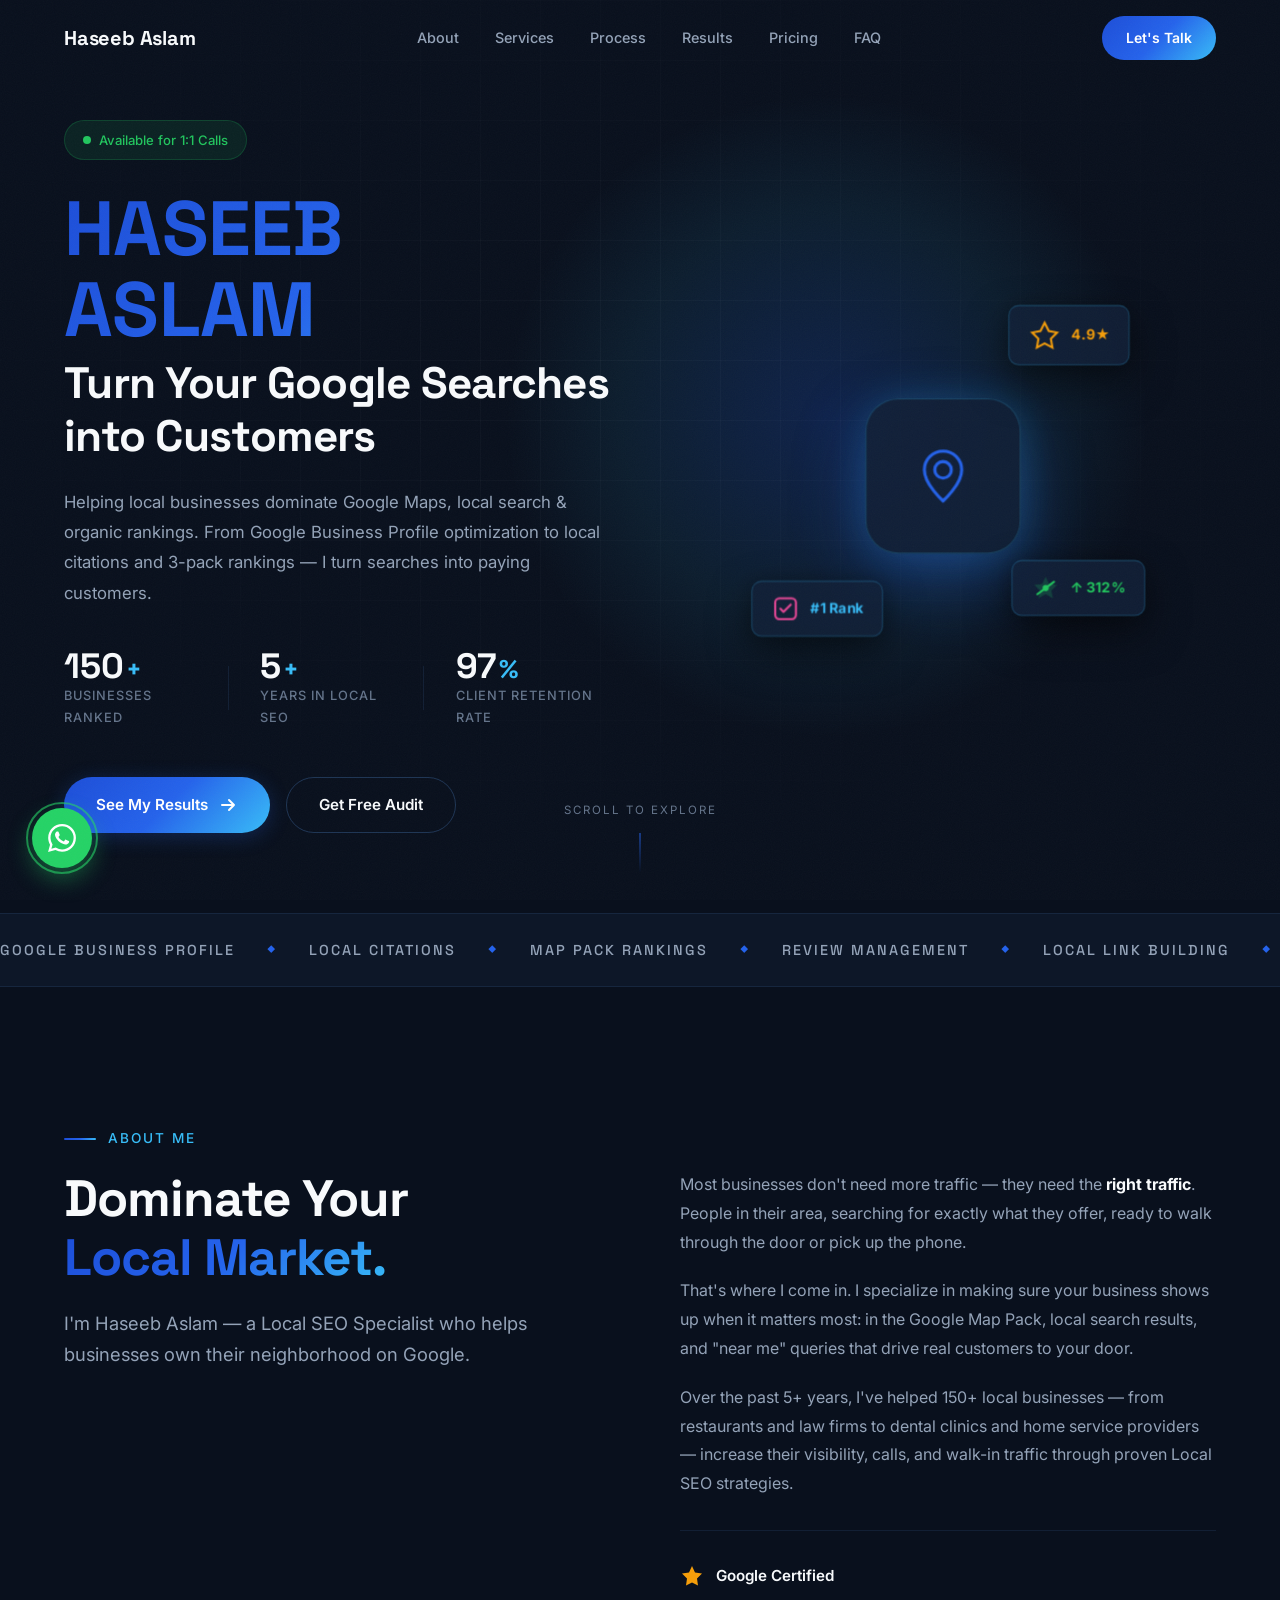
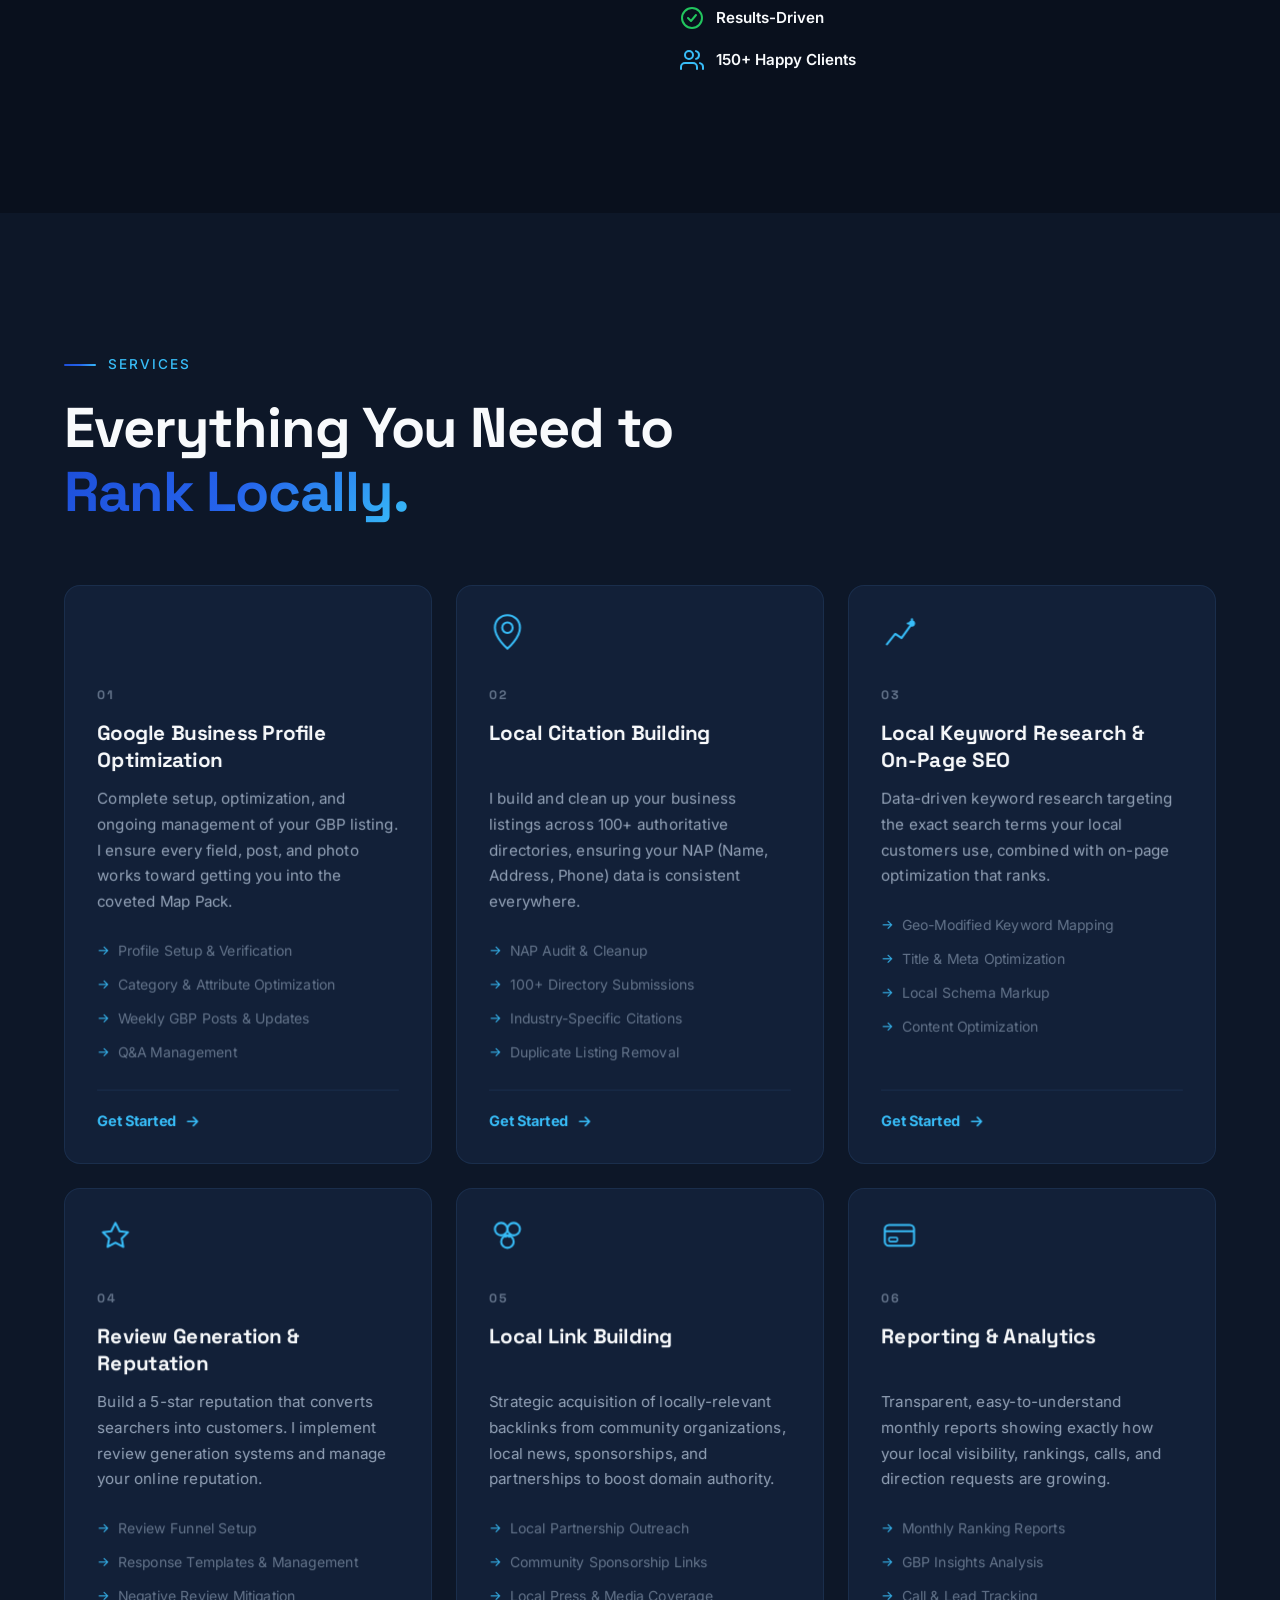
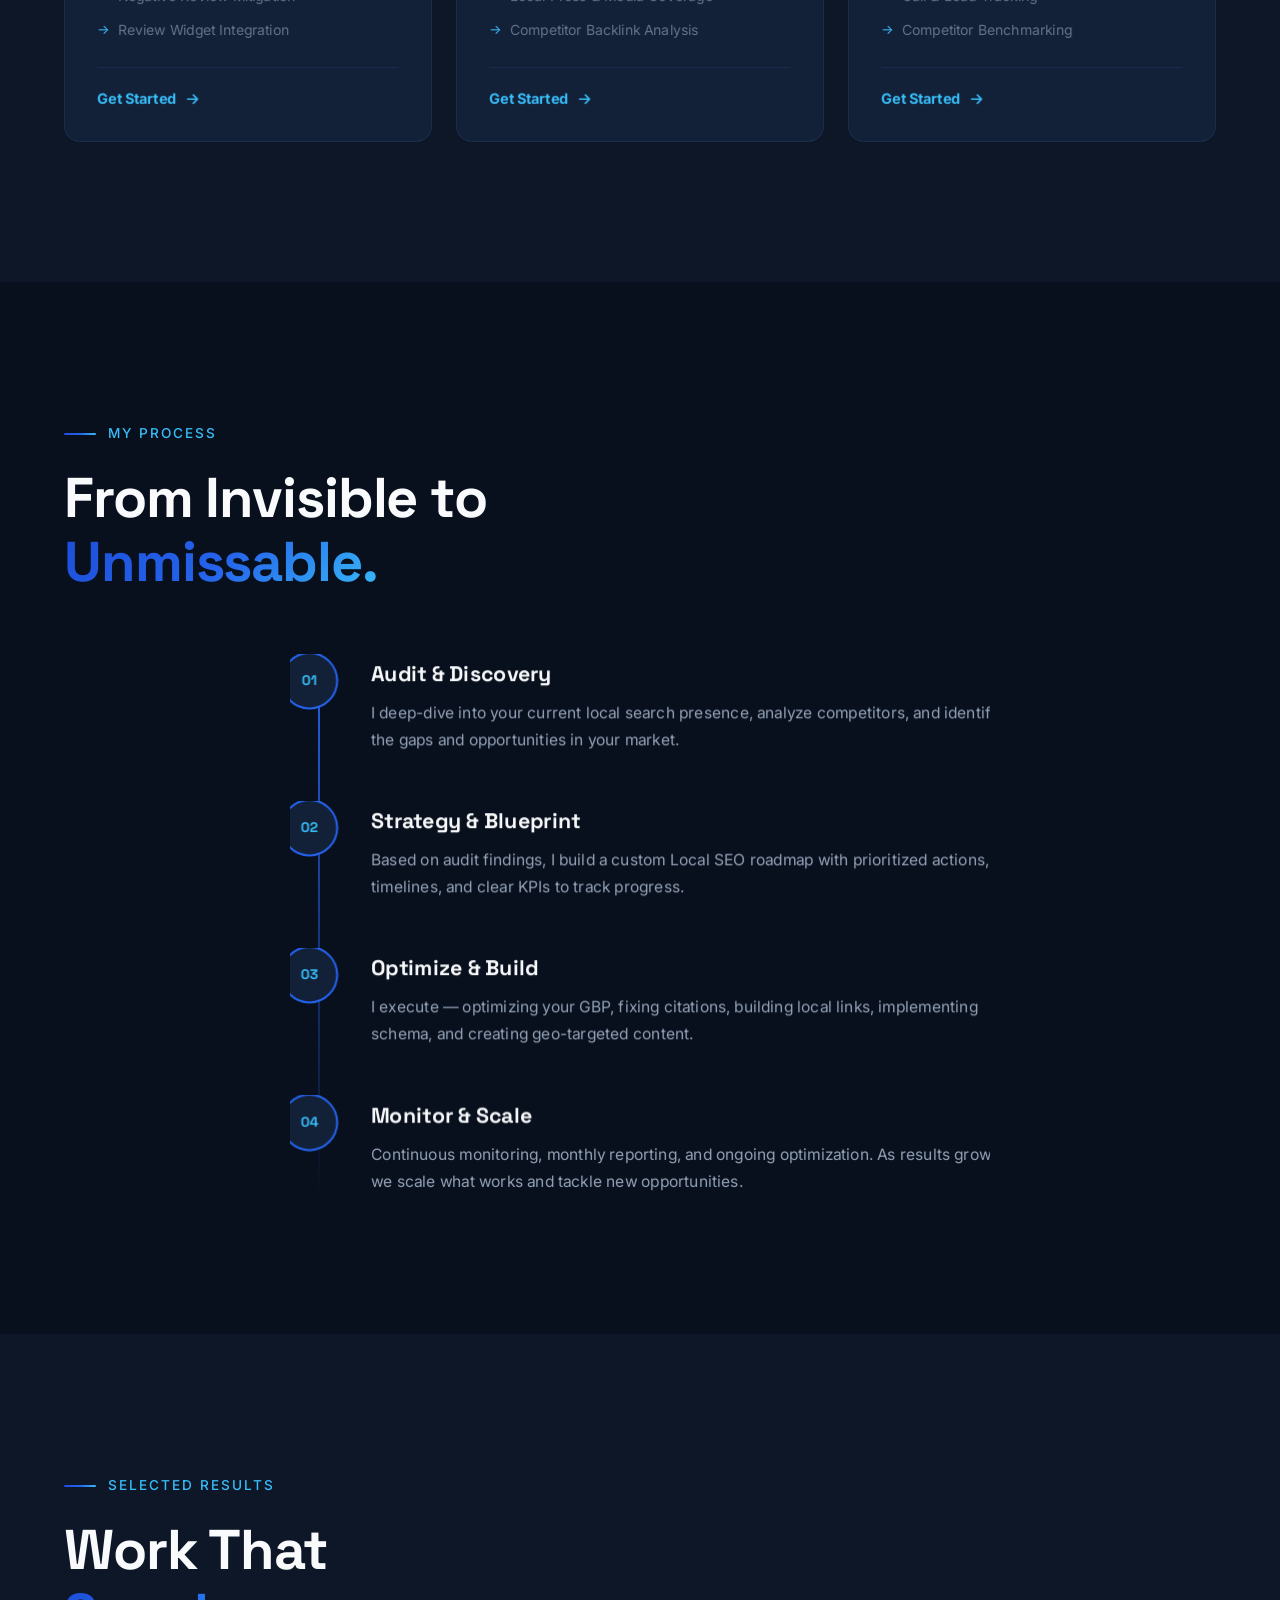
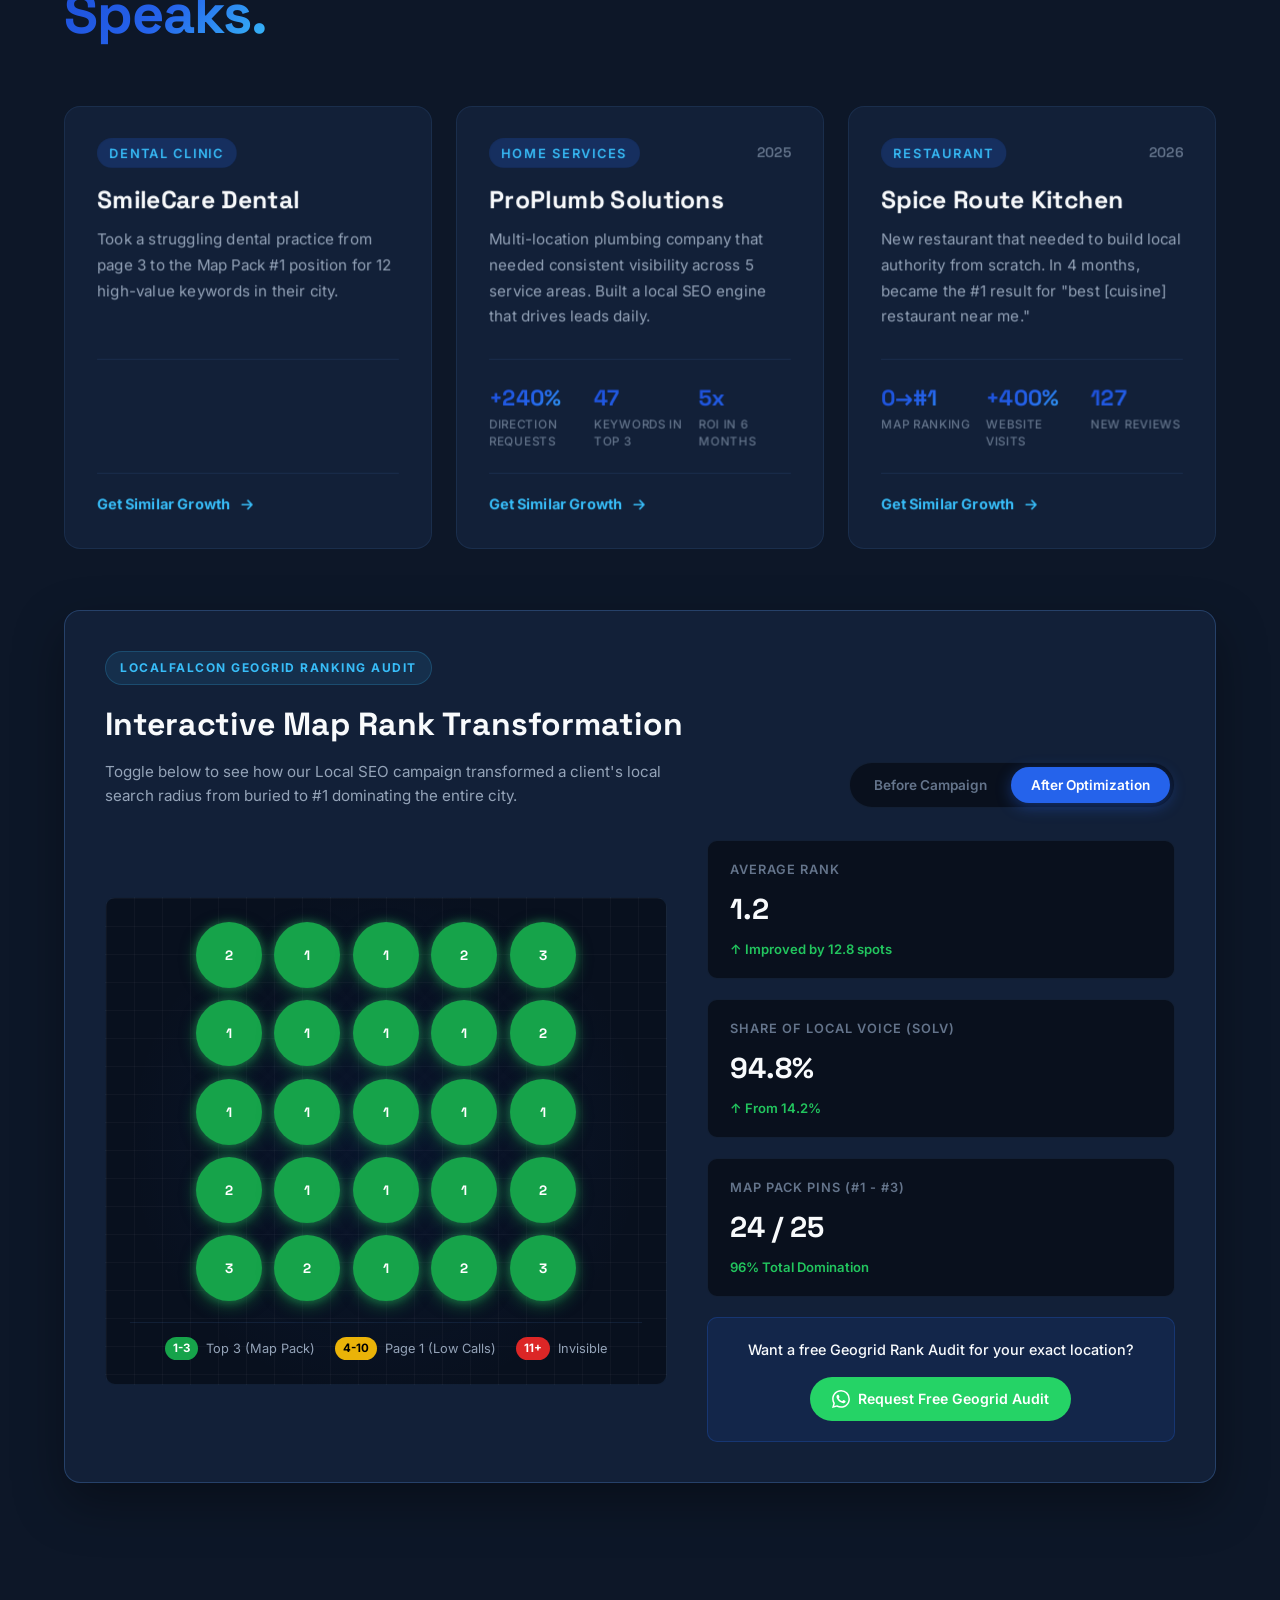
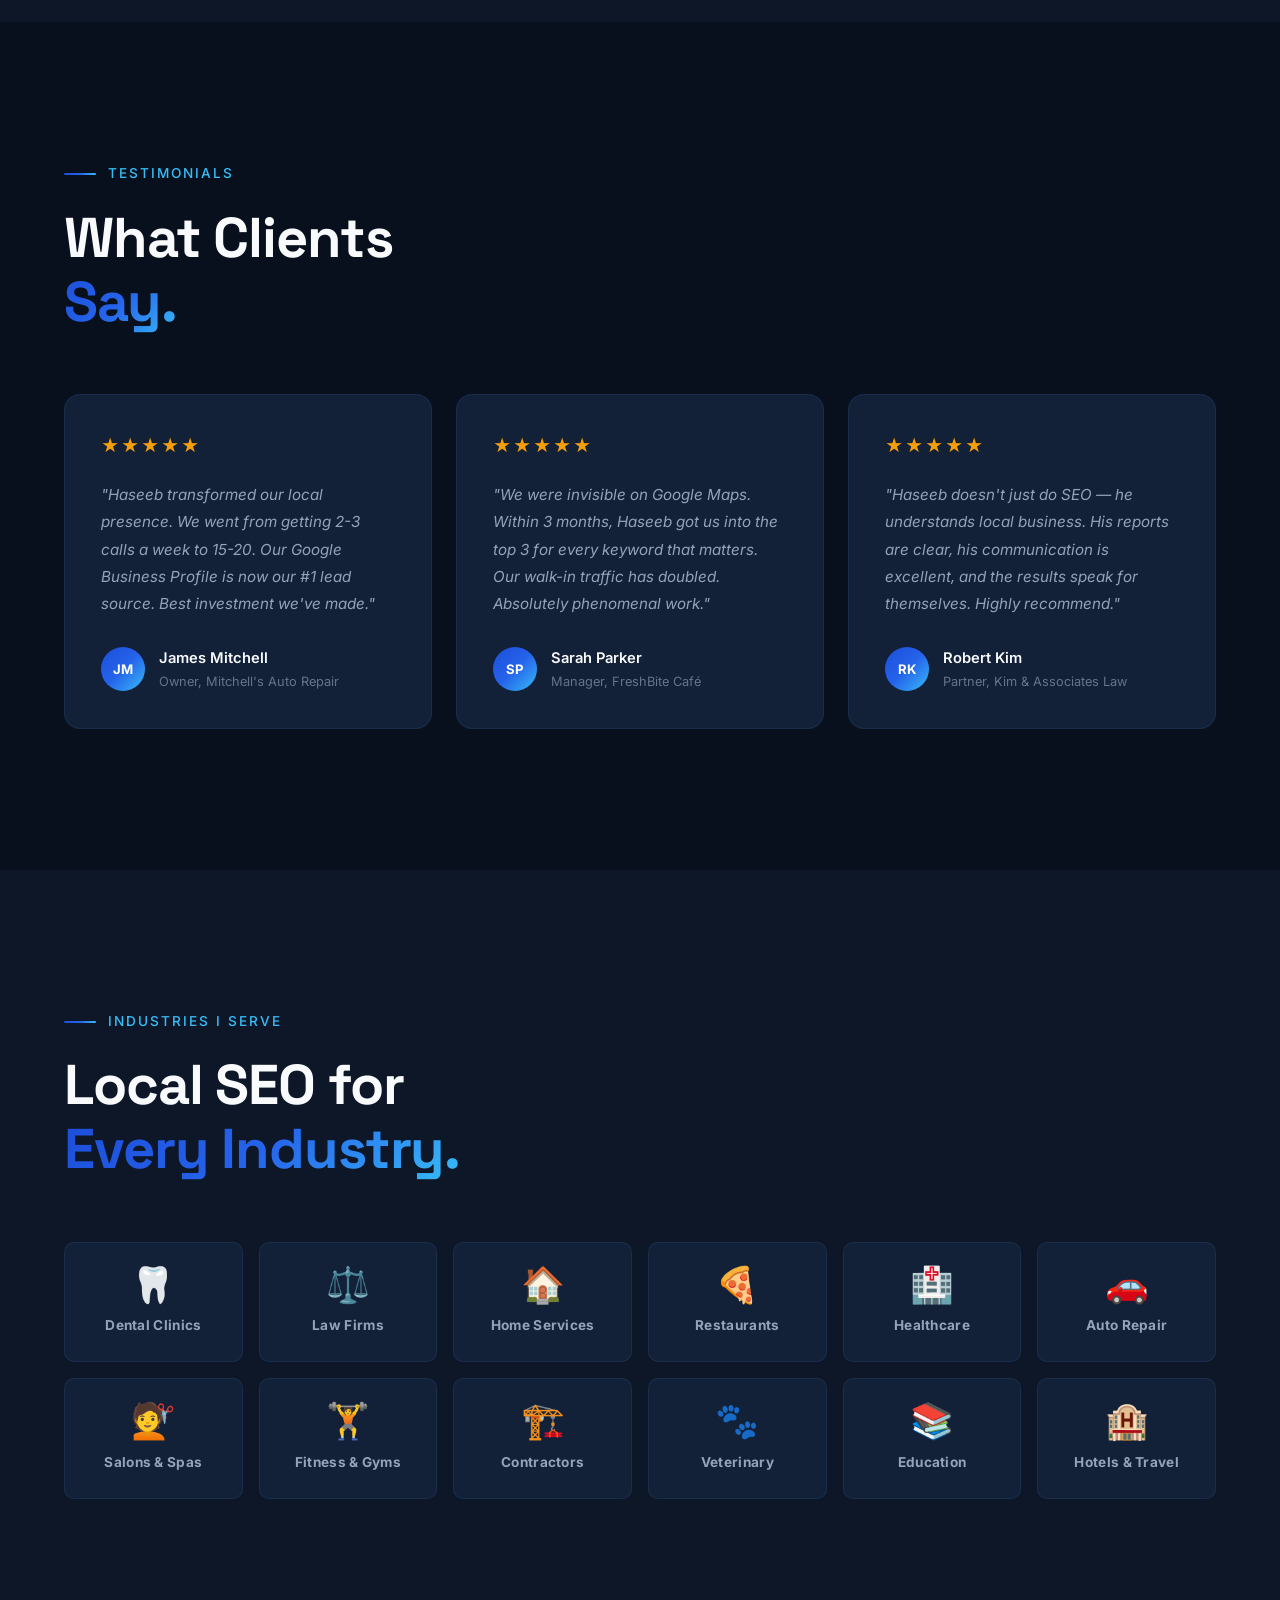
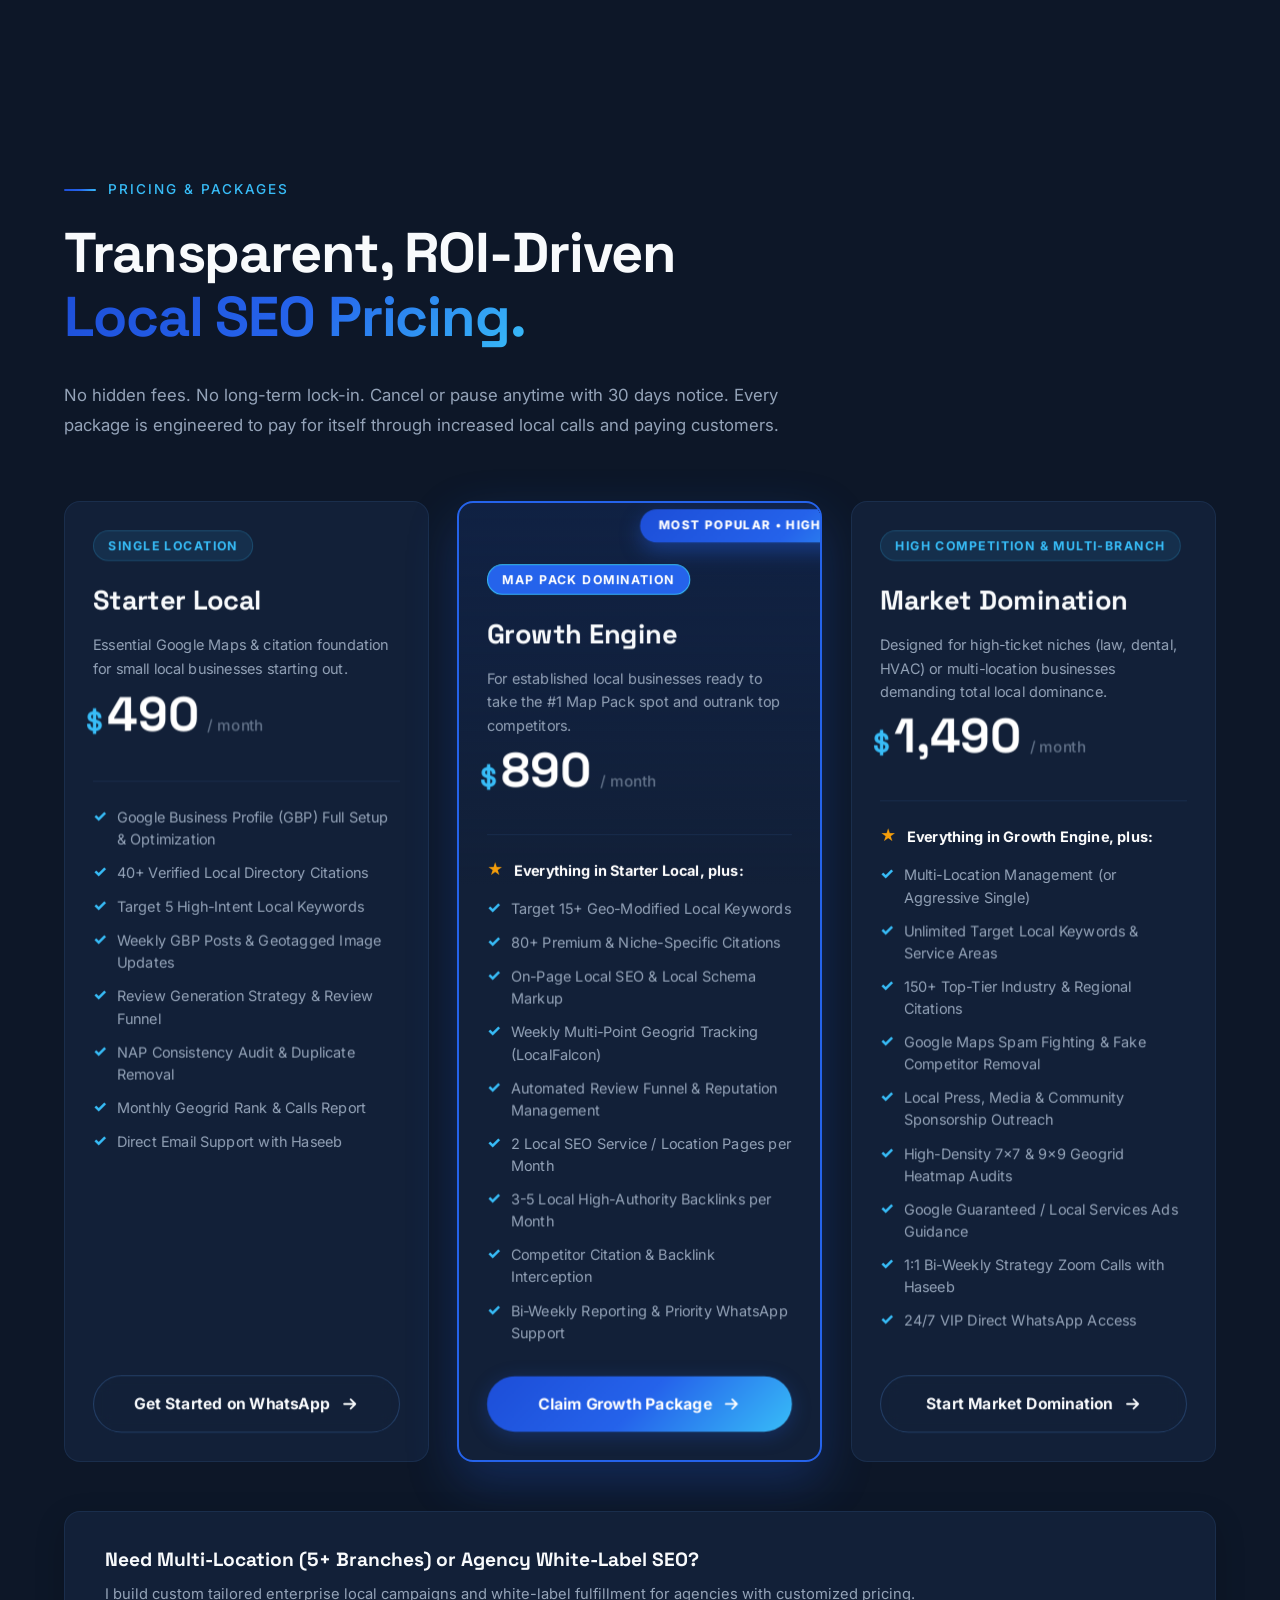
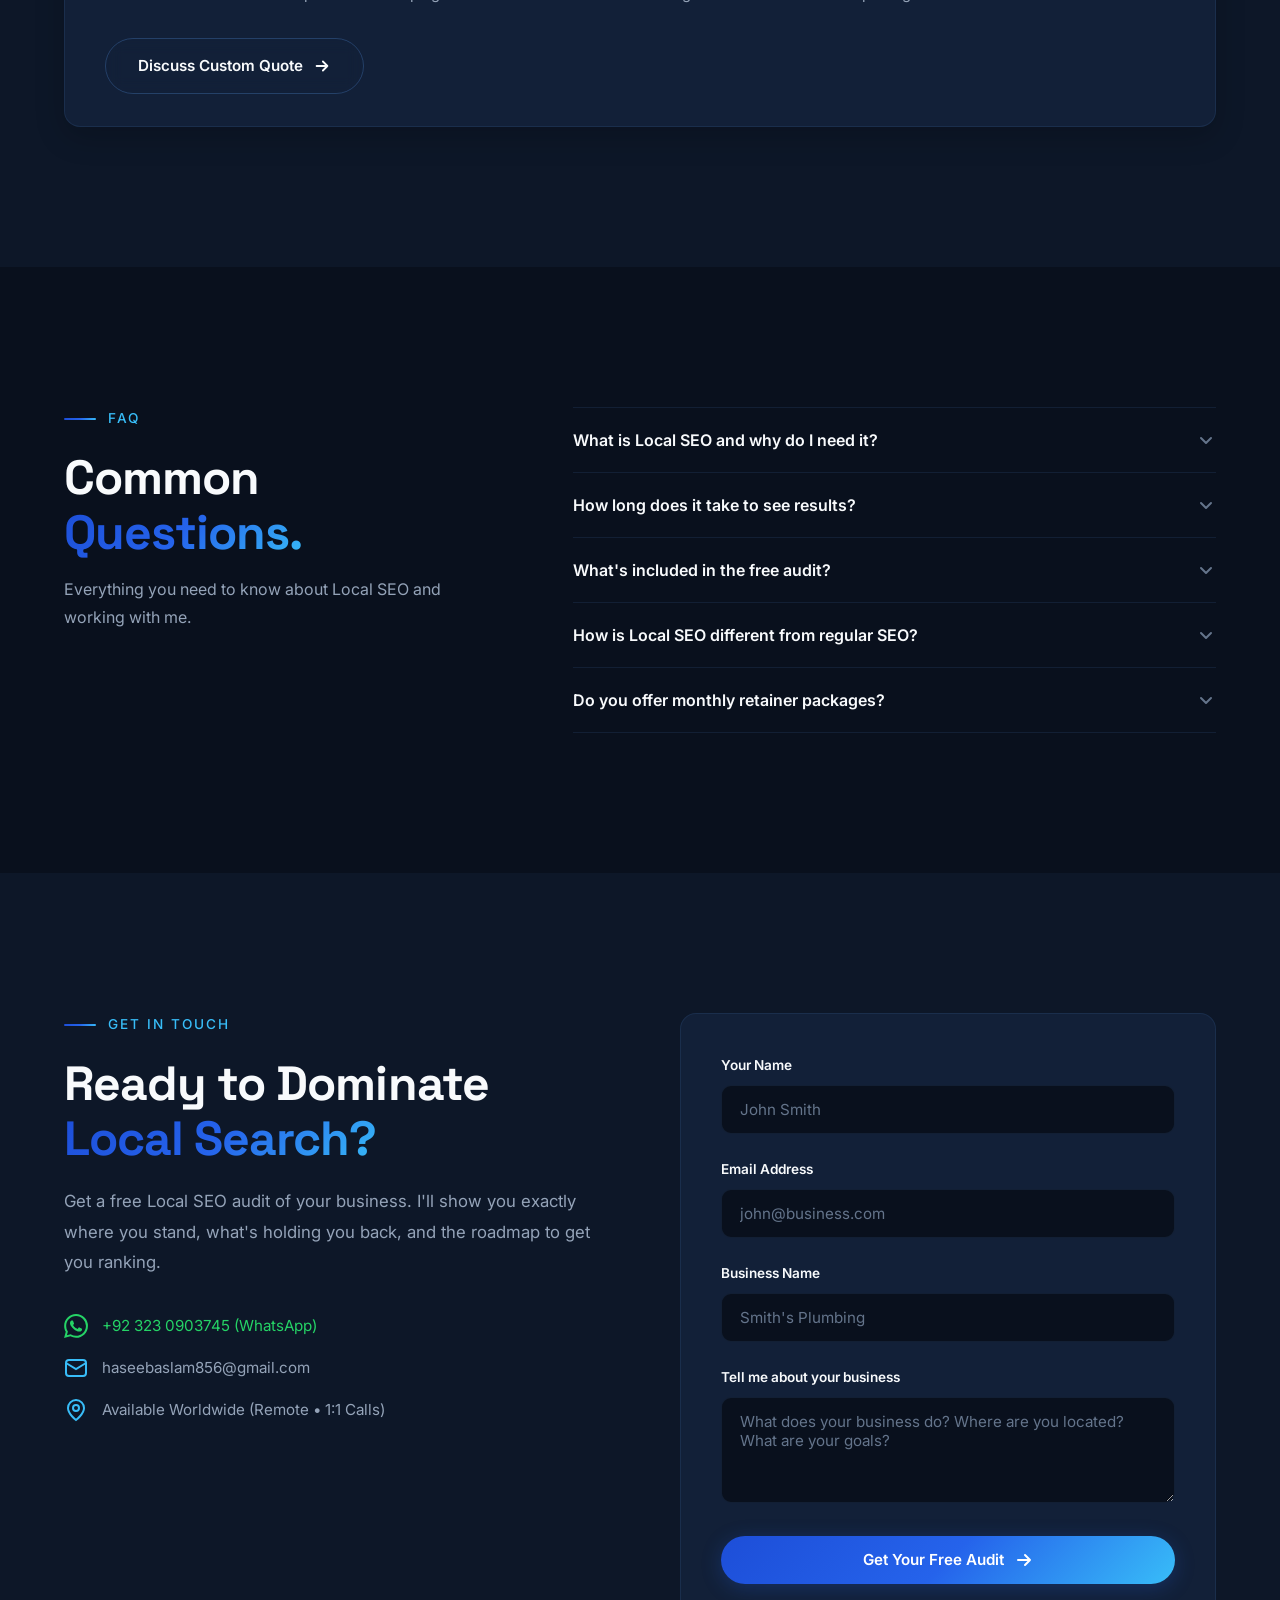
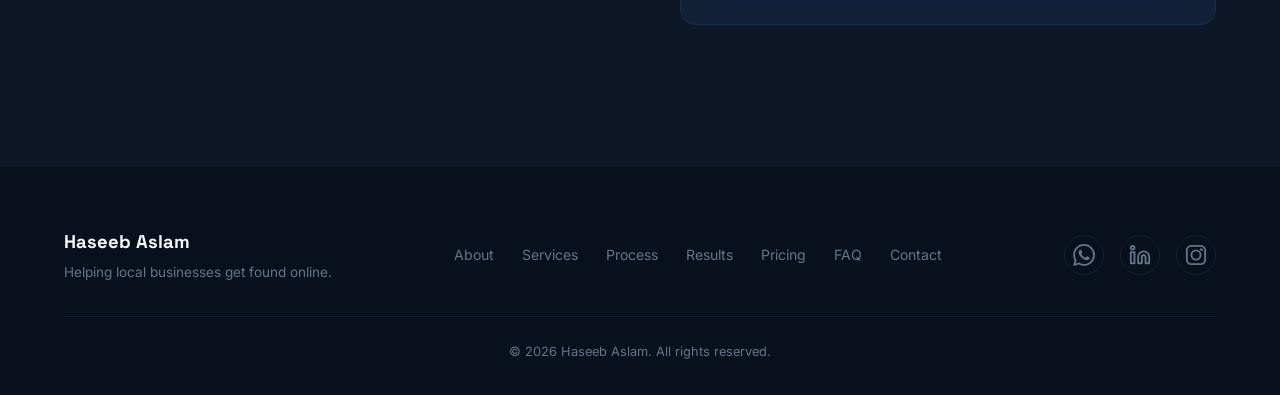
==== commit 7ea70b3a: "Updated website changes" ====
--- a/index.html
+++ b/index.html
@@ -21,16 +21,6 @@
     <link rel="icon" type="image/svg+xml" href="data:image/svg+xml,<svg xmlns='http://www.w3.org/2000/svg' viewBox='0 0 100 100'><text y='.9em' font-size='90'>📍</text></svg>">
 </head>
 <body>
-    <!-- Preloader -->
-    <div class="preloader" id="preloader">
-        <div class="preloader-content">
-            <div class="preloader-logo">HA</div>
-            <div class="preloader-bar">
-                <div class="preloader-progress"></div>
-            </div>
-        </div>
-    </div>
-
     <!-- Noise Overlay -->
     <div class="noise-overlay"></div>
 
@@ -58,15 +48,8 @@
     <!-- Navigation -->
     <nav class="navbar" id="navbar">
         <div class="nav-container">
-            <a href="#" class="nav-logo">
-                <span class="logo-icon">
-                    <svg width="28" height="28" viewBox="0 0 28 28" fill="none">
-                        <circle cx="14" cy="14" r="12" stroke="currentColor" stroke-width="2"/>
-                        <circle cx="14" cy="11" r="4" fill="currentColor"/>
-                        <path d="M14 15C14 15 8 18 8 22H20C20 18 14 15 14 15Z" fill="currentColor" opacity="0.5"/>
-                    </svg>
-                </span>
-                <span class="logo-text">HA</span>
+            <a href="index.html" class="nav-logo">
+                <span class="logo-text">Haseeb Aslam</span>
             </a>
             <ul class="nav-links">
                 <li><a href="about.html">About</a></li>
--- a/styles.css
+++ b/styles.css
@@ -63,16 +63,49 @@
     display: block;
 }
 
-/* ===== Animations ===== */
+/* ===== Professional Animations System ===== */
 [data-animate] {
     opacity: 0;
-    transform: translateY(30px);
-    transition: opacity 0.7s cubic-bezier(0.4, 0, 0.2, 1), transform 0.7s cubic-bezier(0.4, 0, 0.2, 1);
+    transform: translateY(32px);
+    transition: opacity 0.85s cubic-bezier(0.16, 1, 0.3, 1),
+                transform 0.85s cubic-bezier(0.16, 1, 0.3, 1);
+    will-change: opacity, transform;
 }
 
 [data-animate].animated {
     opacity: 1;
     transform: translateY(0);
+}
+
+[data-animate="fade-up"] {
+    transform: translateY(32px);
+}
+
+[data-animate="fade-down"] {
+    transform: translateY(-32px);
+}
+
+[data-animate="fade-left"] {
+    transform: translateX(36px);
+}
+
+[data-animate="fade-right"] {
+    transform: translateX(-36px);
+}
+
+[data-animate="scale-in"] {
+    transform: scale(0.94);
+}
+
+[data-animate="fade-up"].animated,
+[data-animate="fade-down"].animated,
+[data-animate="fade-left"].animated,
+[data-animate="fade-right"].animated {
+    transform: translate(0, 0);
+}
+
+[data-animate="scale-in"].animated {
+    transform: scale(1);
 }
 
 /* ===== Text Gradient ===== */
@@ -144,16 +177,16 @@
 .nav-logo {
     display: flex;
     align-items: center;
-    gap: 10px;
     font-family: var(--font-display);
     font-size: 1.25rem;
     font-weight: 700;
     color: var(--text);
-}
-
-.logo-icon {
+    letter-spacing: -0.01em;
+    transition: color var(--transition), opacity var(--transition);
+}
+
+.nav-logo:hover {
     color: var(--accent-light);
-    display: flex;
 }
 
 .nav-links {
@@ -482,29 +515,70 @@
     font-family: var(--font-main);
     cursor: pointer;
     border: none;
-    transition: transform var(--transition), box-shadow var(--transition), background var(--transition);
+    position: relative;
+    overflow: hidden;
+    transition: transform 0.3s cubic-bezier(0.16, 1, 0.3, 1),
+                box-shadow 0.3s cubic-bezier(0.16, 1, 0.3, 1),
+                background 0.3s ease,
+                border-color 0.3s ease;
+}
+
+.btn svg {
+    transition: transform 0.3s cubic-bezier(0.16, 1, 0.3, 1);
+}
+
+.btn:hover svg {
+    transform: translateX(4px);
 }
 
 .btn-primary {
     background: var(--gradient);
     color: white;
+    box-shadow: 0 4px 20px rgba(37, 99, 235, 0.25);
+}
+
+/* Light shimmer sweep animation */
+.btn-primary::after,
+.nav-cta::after {
+    content: '';
+    position: absolute;
+    top: -50%;
+    left: -50%;
+    width: 200%;
+    height: 200%;
+    background: linear-gradient(
+        60deg,
+        transparent 30%,
+        rgba(255, 255, 255, 0.22) 50%,
+        transparent 70%
+    );
+    transform: rotate(25deg) translateX(-120%);
+    transition: transform 0.75s ease;
+    pointer-events: none;
+}
+
+.btn-primary:hover::after,
+.nav-cta:hover::after {
+    transform: rotate(25deg) translateX(120%);
 }
 
 .btn-primary:hover {
-    transform: translateY(-2px);
-    box-shadow: 0 12px 40px rgba(37, 99, 235, 0.4);
+    transform: translateY(-3px) scale(1.01);
+    box-shadow: 0 16px 45px rgba(37, 99, 235, 0.45);
 }
 
 .btn-secondary {
     background: transparent;
     color: var(--text);
     border: 1px solid var(--border-hover);
+    backdrop-filter: blur(8px);
 }
 
 .btn-secondary:hover {
-    background: rgba(255, 255, 255, 0.05);
-    border-color: rgba(255, 255, 255, 0.2);
+    background: rgba(255, 255, 255, 0.06);
+    border-color: rgba(56, 189, 248, 0.3);
     transform: translateY(-2px);
+    box-shadow: 0 8px 30px rgba(0, 0, 0, 0.3);
 }
 
 .btn-full {
@@ -512,90 +586,120 @@
     justify-content: center;
 }
 
-/* Hero Visual */
+/* 3D Hero Spatial Stage */
 .hero-visual {
     display: flex;
     align-items: center;
     justify-content: center;
     position: relative;
+    perspective: 1200px;
+    transform-style: preserve-3d;
 }
 
 .hero-icon-cluster {
     position: relative;
-    width: 320px;
-    height: 320px;
+    width: 340px;
+    height: 340px;
     display: flex;
     align-items: center;
     justify-content: center;
+    transform-style: preserve-3d;
+    transition: transform 0.35s cubic-bezier(0.16, 1, 0.3, 1);
+    will-change: transform;
 }
 
 .icon-card {
-    background: var(--bg-card);
-    border: 1px solid var(--border);
+    background: rgba(18, 32, 56, 0.85);
+    border: 1px solid rgba(56, 189, 248, 0.25);
     border-radius: var(--radius);
     display: flex;
     align-items: center;
     justify-content: center;
-    backdrop-filter: blur(10px);
+    backdrop-filter: blur(14px);
+    -webkit-backdrop-filter: blur(14px);
+    transform-style: preserve-3d;
+    transition: transform 0.4s cubic-bezier(0.16, 1, 0.3, 1), box-shadow 0.4s ease;
 }
 
 .icon-card-main {
-    width: 140px;
-    height: 140px;
-    border-radius: 28px;
-    box-shadow: 0 20px 60px rgba(37, 99, 235, 0.25);
-    animation: mainFloat 6s ease-in-out infinite;
-}
-
-@keyframes mainFloat {
-    0%, 100% { transform: translateY(0); }
-    50% { transform: translateY(-12px); }
+    width: 150px;
+    height: 150px;
+    border-radius: 32px;
+    box-shadow: 0 25px 70px rgba(37, 99, 235, 0.35), 0 0 40px rgba(56, 189, 248, 0.2);
+    animation: mainFloat3D 7s ease-in-out infinite;
+    transform: translateZ(40px);
+}
+
+@keyframes mainFloat3D {
+    0%, 100% {
+        transform: perspective(1000px) rotateY(-8deg) rotateX(6deg) translateY(0) translateZ(40px);
+    }
+    50% {
+        transform: perspective(1000px) rotateY(8deg) rotateX(-5deg) translateY(-16px) translateZ(65px);
+        box-shadow: 0 35px 90px rgba(37, 99, 235, 0.45), 0 0 55px rgba(56, 189, 248, 0.3);
+    }
 }
 
 .icon-card-float {
     position: absolute;
-    padding: 10px 16px;
-    gap: 8px;
-    font-size: 0.82rem;
+    padding: 12px 18px;
+    gap: 10px;
+    font-size: 0.85rem;
     font-weight: 700;
     border-radius: var(--radius-sm);
-    box-shadow: 0 8px 30px rgba(0, 0, 0, 0.3);
+    box-shadow: 0 16px 40px rgba(0, 0, 0, 0.5), 0 0 20px rgba(0, 0, 0, 0.2);
+    white-space: nowrap;
 }
 
 .icon-card-1 {
-    top: 10px;
-    right: 10px;
+    top: 5px;
+    right: -10px;
     color: var(--amber);
-    animation: float1 5s ease-in-out infinite;
-}
-
-@keyframes float1 {
-    0%, 100% { transform: translate(0, 0); }
-    50% { transform: translate(8px, -8px); }
+    animation: float3D1 6s ease-in-out infinite;
+    transform: translateZ(80px) rotateY(-10deg) rotateX(5deg);
+}
+
+@keyframes float3D1 {
+    0%, 100% {
+        transform: translateZ(80px) rotateY(-10deg) rotateX(5deg) translateY(0);
+    }
+    50% {
+        transform: translateZ(105px) rotateY(-4deg) rotateX(10deg) translateY(-14px) translateX(8px);
+    }
 }
 
 .icon-card-2 {
-    bottom: 40px;
-    right: 0;
+    bottom: 35px;
+    right: -25px;
     color: var(--green);
-    animation: float2 7s ease-in-out infinite;
-}
-
-@keyframes float2 {
-    0%, 100% { transform: translate(0, 0); }
-    50% { transform: translate(-6px, -10px); }
+    animation: float3D2 8s ease-in-out infinite 0.4s;
+    transform: translateZ(100px) rotateY(12deg) rotateX(-6deg);
+}
+
+@keyframes float3D2 {
+    0%, 100% {
+        transform: translateZ(100px) rotateY(12deg) rotateX(-6deg) translateY(0);
+    }
+    50% {
+        transform: translateZ(125px) rotateY(6deg) rotateX(-12deg) translateY(-16px) translateX(-6px);
+    }
 }
 
 .icon-card-3 {
-    bottom: 20px;
-    left: 10px;
+    bottom: 15px;
+    left: -15px;
     color: var(--pink);
-    animation: float3 6s ease-in-out infinite 0.5s;
-}
-
-@keyframes float3 {
-    0%, 100% { transform: translate(0, 0); }
-    50% { transform: translate(6px, 8px); }
+    animation: float3D3 7s ease-in-out infinite 0.8s;
+    transform: translateZ(70px) rotateY(-8deg) rotateX(8deg);
+}
+
+@keyframes float3D3 {
+    0%, 100% {
+        transform: translateZ(70px) rotateY(-8deg) rotateX(8deg) translateY(0);
+    }
+    50% {
+        transform: translateZ(95px) rotateY(-14deg) rotateX(3deg) translateY(-12px) translateX(6px);
+    }
 }
 
 /* Scroll Indicator */
@@ -1563,65 +1667,9 @@
 
 
 
-/* ===== Preloader ===== */
+/* ===== Preloader (Removed) ===== */
 .preloader {
-    position: fixed;
-    inset: 0;
-    z-index: 9999;
-    background: var(--bg);
-    display: flex;
-    align-items: center;
-    justify-content: center;
-    transition: opacity 0.6s ease, visibility 0.6s ease;
-}
-
-.preloader.hidden {
-    opacity: 0;
-    visibility: hidden;
-    pointer-events: none;
-}
-
-.preloader-content {
-    text-align: center;
-}
-
-.preloader-logo {
-    font-family: var(--font-display);
-    font-size: 2.5rem;
-    font-weight: 800;
-    background: var(--gradient);
-    -webkit-background-clip: text;
-    -webkit-text-fill-color: transparent;
-    background-clip: text;
-    margin-bottom: 24px;
-    animation: preloaderPulse 1.5s ease-in-out infinite;
-}
-
-@keyframes preloaderPulse {
-    0%, 100% { opacity: 0.5; transform: scale(0.98); }
-    50% { opacity: 1; transform: scale(1); }
-}
-
-.preloader-bar {
-    width: 160px;
-    height: 3px;
-    background: rgba(255, 255, 255, 0.08);
-    border-radius: 3px;
-    overflow: hidden;
-    margin: 0 auto;
-}
-
-.preloader-progress {
-    height: 100%;
-    width: 0%;
-    background: var(--gradient);
-    border-radius: 3px;
-    animation: preloaderFill 1.2s cubic-bezier(0.4, 0, 0.2, 1) forwards;
-}
-
-@keyframes preloaderFill {
-    0% { width: 0%; }
-    100% { width: 100%; }
+    display: none !important;
 }
 
 /* ===== Noise Overlay ===== */
@@ -2104,28 +2152,42 @@
     font-weight: 800;
     color: #ffffff;
     box-shadow: 0 4px 10px rgba(0, 0, 0, 0.3);
-    transition: transform 0.4s cubic-bezier(0.34, 1.56, 0.64, 1), background-color 0.4s ease;
+    transition: transform 0.35s cubic-bezier(0.16, 1, 0.3, 1),
+                background-color 0.35s ease,
+                box-shadow 0.35s ease;
+    cursor: default;
+}
+
+.geo-pin.pop {
+    animation: geoPop 0.45s cubic-bezier(0.16, 1, 0.3, 1) both;
+}
+
+@keyframes geoPop {
+    0% { transform: scale(0.2); opacity: 0; }
+    65% { transform: scale(1.18); }
+    100% { transform: scale(1); opacity: 1; }
 }
 
 .geo-pin:hover {
-    transform: scale(1.2);
-    z-index: 2;
+    transform: scale(1.3) translateY(-2px);
+    z-index: 10;
+    box-shadow: 0 8px 24px rgba(56, 189, 248, 0.6) !important;
 }
 
 .geo-pin.rank-green {
     background: #16a34a;
-    box-shadow: 0 4px 12px rgba(22, 163, 74, 0.4);
+    box-shadow: 0 4px 16px rgba(22, 163, 74, 0.5), 0 0 10px rgba(74, 222, 128, 0.35);
 }
 
 .geo-pin.rank-yellow {
     background: #eab308;
     color: #000;
-    box-shadow: 0 4px 12px rgba(234, 179, 8, 0.3);
+    box-shadow: 0 4px 14px rgba(234, 179, 8, 0.4);
 }
 
 .geo-pin.rank-red {
     background: #dc2626;
-    box-shadow: 0 4px 12px rgba(220, 38, 38, 0.35);
+    box-shadow: 0 4px 14px rgba(220, 38, 38, 0.4);
 }
 
 .geogrid-legend {
@@ -2288,15 +2350,25 @@
 
 .pricing-card-featured {
     border: 2px solid var(--accent);
-    background: linear-gradient(180deg, rgba(37, 99, 235, 0.12) 0%, var(--bg-card) 35%);
+    background: linear-gradient(180deg, rgba(37, 99, 235, 0.14) 0%, var(--bg-card) 40%);
     box-shadow: 0 20px 50px rgba(37, 99, 235, 0.25);
     transform: scale(1.02);
+    animation: featuredBreathe 4s ease-in-out infinite alternate;
+}
+
+@keyframes featuredBreathe {
+    0% {
+        box-shadow: 0 20px 50px rgba(37, 99, 235, 0.22), 0 0 0 1px rgba(56, 189, 248, 0.25);
+    }
+    100% {
+        box-shadow: 0 25px 65px rgba(56, 189, 248, 0.35), 0 0 24px rgba(56, 189, 248, 0.4);
+    }
 }
 
 .pricing-card-featured:hover {
     transform: scale(1.02) translateY(-6px);
     border-color: var(--accent-light);
-    box-shadow: 0 25px 70px rgba(37, 99, 235, 0.35);
+    box-shadow: 0 30px 80px rgba(37, 99, 235, 0.45);
 }
 
 .popular-ribbon {
@@ -2314,6 +2386,12 @@
     border-radius: 100px;
     box-shadow: 0 8px 20px rgba(37, 99, 235, 0.4);
     white-space: nowrap;
+    animation: ribbonPulse 3s ease-in-out infinite;
+}
+
+@keyframes ribbonPulse {
+    0%, 100% { transform: translateX(-50%) scale(1); }
+    50% { transform: translateX(-50%) scale(1.04); }
 }
 
 .pricing-card-header {
@@ -2548,3 +2626,102 @@
     color: var(--accent-light);
     font-weight: 600;
 }
+
+/* ===== Professional Card Spotlight & Hover Physics ===== */
+.service-card,
+.pricing-card,
+.result-card,
+.process-step,
+.industry-card,
+.client-review-card {
+    transition: transform 0.4s cubic-bezier(0.16, 1, 0.3, 1),
+                border-color 0.4s ease,
+                box-shadow 0.4s cubic-bezier(0.16, 1, 0.3, 1);
+    position: relative;
+    overflow: hidden;
+}
+
+.service-card::after,
+.pricing-card::after,
+.result-card::after,
+.process-step::after,
+.industry-card::after,
+.client-review-card::after {
+    content: '';
+    position: absolute;
+    inset: 0;
+    border-radius: inherit;
+    background: radial-gradient(500px circle at var(--mouse-x, 50%) var(--mouse-y, 50%), rgba(56, 189, 248, 0.08), transparent 45%);
+    opacity: 0;
+    transition: opacity 0.4s ease;
+    pointer-events: none;
+    z-index: 1;
+}
+
+.service-card:hover::after,
+.pricing-card:hover::after,
+.result-card:hover::after,
+.process-step:hover::after,
+.industry-card:hover::after,
+.client-review-card:hover::after {
+    opacity: 1;
+}
+
+.service-card:hover,
+.pricing-card:hover,
+.result-card:hover,
+.process-step:hover,
+.industry-card:hover,
+.client-review-card:hover {
+    transform: translateY(-6px);
+    border-color: rgba(56, 189, 248, 0.32);
+    box-shadow: 0 24px 60px rgba(0, 0, 0, 0.45), 0 0 25px rgba(37, 99, 235, 0.15);
+}
+
+/* ===== 3D Perspective & Depth System ===== */
+.service-card,
+.pricing-card,
+.result-card,
+.process-step,
+.industry-card,
+.client-review-card,
+.geogrid-card {
+    transform-style: preserve-3d;
+    perspective: 1000px;
+    will-change: transform;
+}
+
+.service-card > *,
+.pricing-card > *,
+.result-card > *,
+.process-step > *,
+.industry-card > *,
+.client-review-card > * {
+    position: relative;
+    z-index: 2;
+    transform: translateZ(26px);
+    transform-style: preserve-3d;
+    transition: transform 0.4s cubic-bezier(0.16, 1, 0.3, 1);
+}
+
+.service-card .service-icon,
+.pricing-card .popular-ribbon,
+.pricing-card .plan-price,
+.icon-card {
+    transform: translateZ(42px);
+}
+
+.geogrid-card {
+    transition: transform 0.4s cubic-bezier(0.16, 1, 0.3, 1), box-shadow 0.4s ease;
+}
+
+/* Tag / Badge Shimmer */
+.tag, .section-label span:not(.label-line), .plan-badge {
+    transition: transform 0.3s cubic-bezier(0.16, 1, 0.3, 1), border-color 0.3s ease;
+}
+
+.tag:hover, .plan-badge:hover {
+    transform: translateY(-2px);
+    border-color: rgba(56, 189, 248, 0.45);
+}
+
